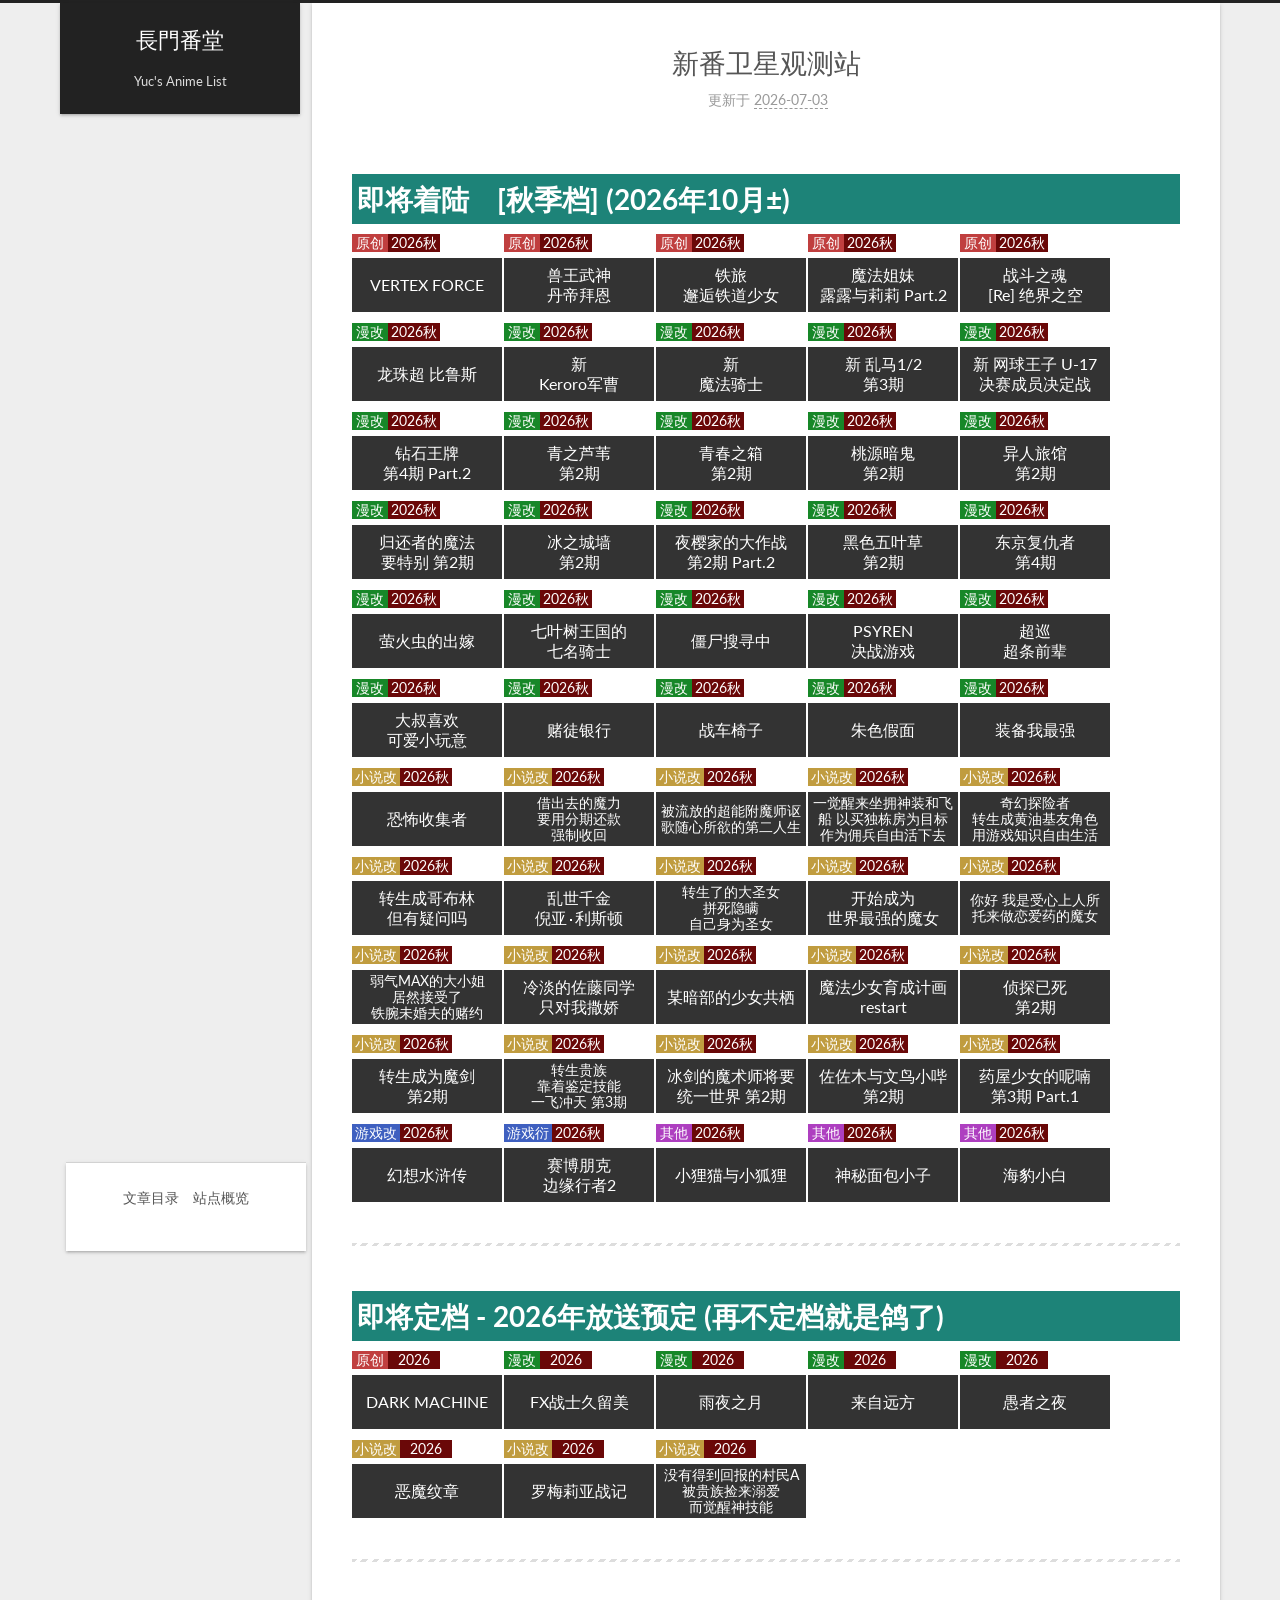
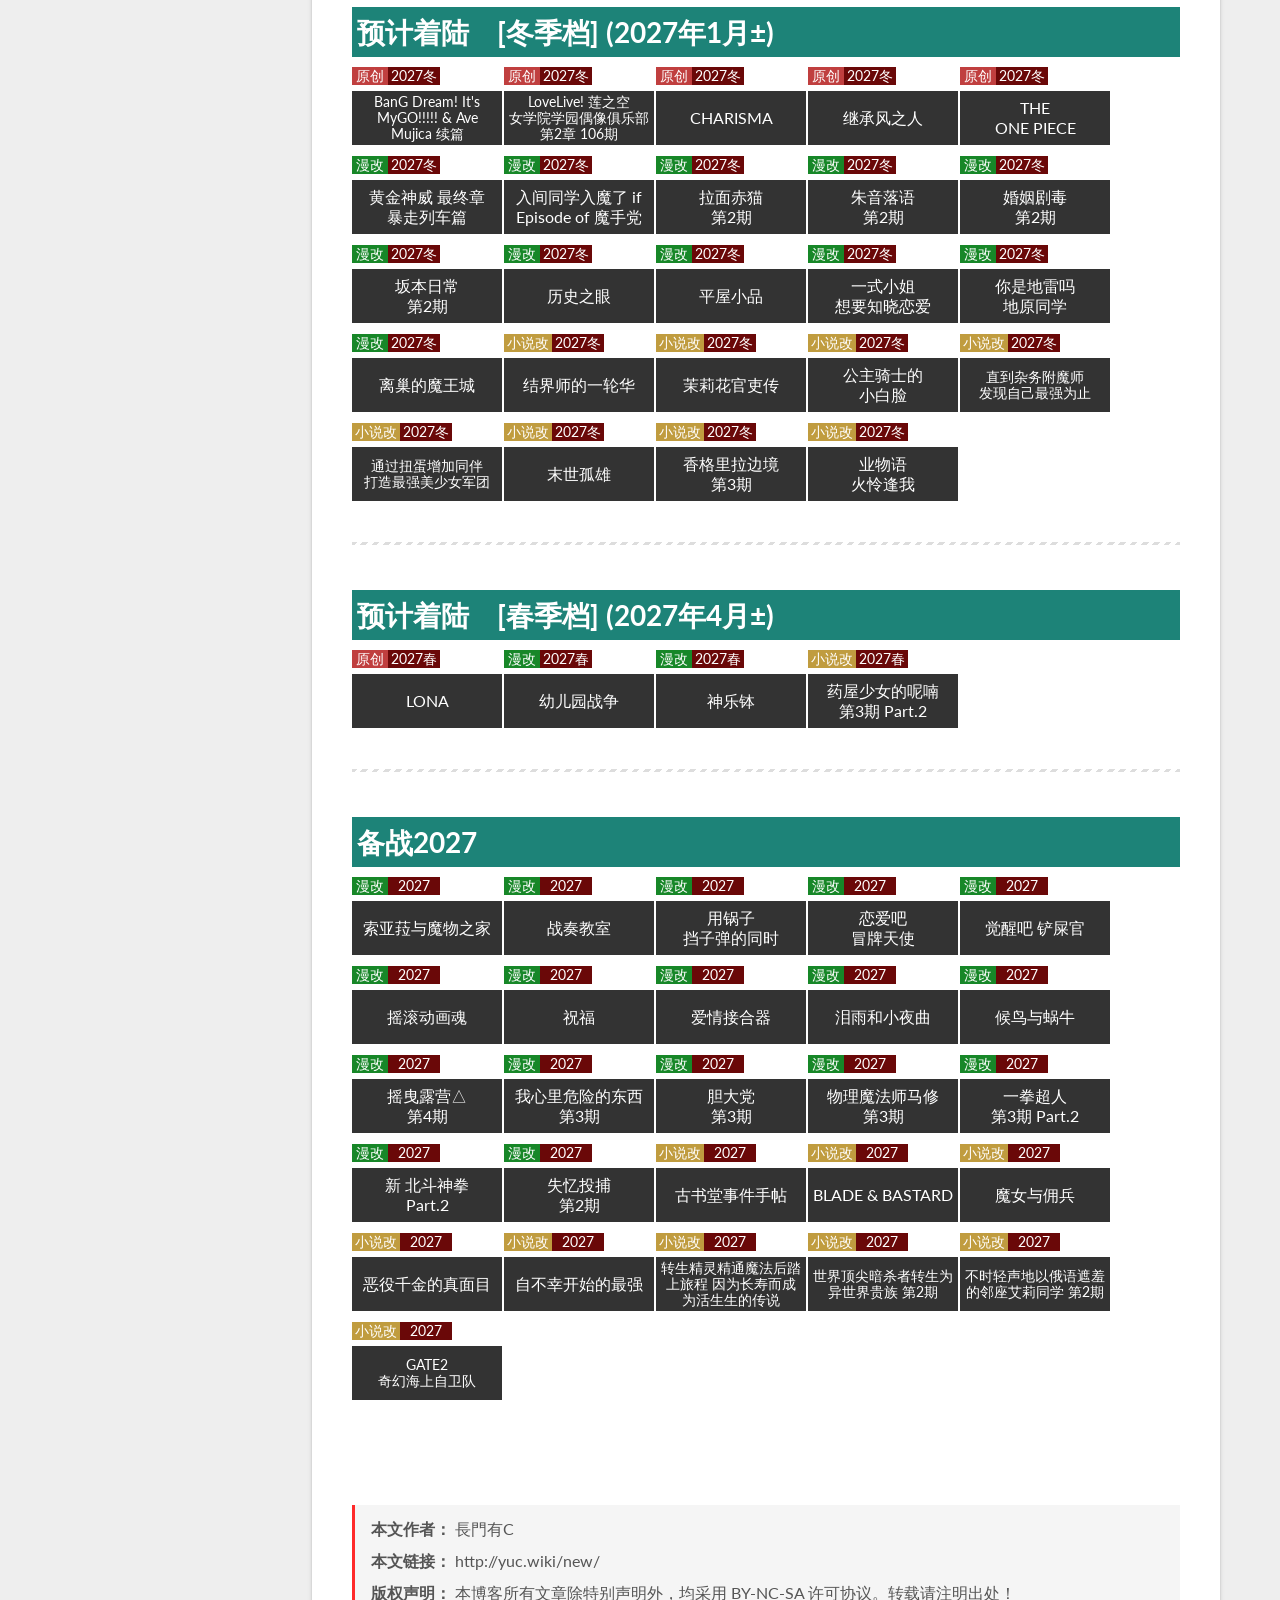
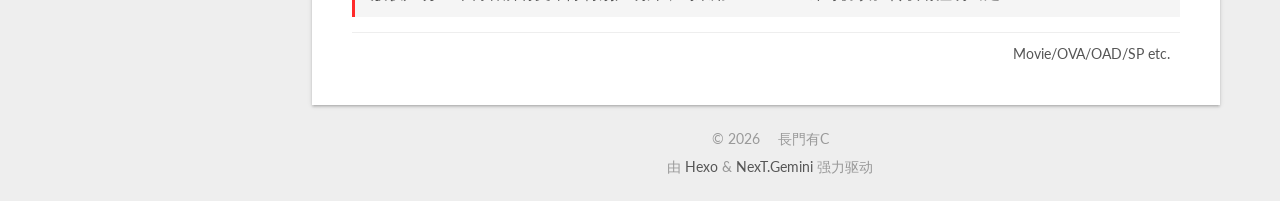
==== new/index.html @ d9e88715 "Site updated: 2026-07-03 03:59:45" ====
<!DOCTYPE html>
<html lang="zh-CN">
<head>
  <meta charset="UTF-8">
<meta name="viewport" content="width=device-width, initial-scale=1, maximum-scale=2">
<meta name="theme-color" content="#222">
<meta name="generator" content="Hexo 7.2.0">
<meta name="referrer" content="same-origin" />
  <link rel="apple-touch-icon" sizes="180x180" href="/images/apple-touch-icon-next.png">
  <link rel="icon" type="image/png" sizes="32x32" href="/images/32x32.png">
  <link rel="icon" type="image/png" sizes="16x16" href="/images/16x16.png">
  <link rel="mask-icon" href="/images/logo.svg" color="#222">

<link rel="stylesheet" href="/css/main.css">

<link rel="stylesheet" href="//fonts.loli.net/css?family=Lato:300,300italic,400,400italic,700,700italic&display=swap&subset=latin,latin-ext">
<link rel="stylesheet" href="\lib\font-awesome\css\font-awesome.min.css">
  <link rel="stylesheet" href="\lib\fancybox\source\jquery.fancybox.min.css">

<script id="hexo-configurations">
    var NexT = window.NexT || {};
    var CONFIG = {"hostname":"yuc.wiki","root":"/","scheme":"Gemini","version":"7.8.0","exturl":false,"sidebar":{"position":"left","display":"post","offset":12,"onmobile":false},"copycode":{"enable":false,"show_result":false,"style":null},"back2top":{"enable":true,"sidebar":false,"scrollpercent":false},"bookmark":{"enable":false,"save":"auto"},"fancybox":true,"mediumzoom":false,"lazyload":true,"pangu":false,"algolia":{"hits":{"per_page":10},"labels":{"input_placeholder":"Search for Posts","hits_empty":"We didn't find any results for the search: ${query}","hits_stats":"${hits} results found in ${time} ms"}},"localsearch":{"enable":false,"trigger":"auto","top_n_per_article":1,"unescape":false},"motion":{"enable":false,"async":false,"transition":{"post_block":"fadeIn","post_header":"slideDownIn","post_body":"slideDownIn","coll_header":"slideLeftIn","sidebar":"slideUpIn"}}};
  </script>

  <meta name="description" content="即将着陆　[秋季档] (2026年10月±)         原创2026秋          VERTEX FORCE       原创2026秋          兽王武神丹帝拜恩       原创2026秋          铁旅邂逅铁道少女       原创2026秋          魔法姐妹露露与莉莉 Part.2       原创2026秋">
<meta property="og:type" content="article">
<meta property="og:title" content="新番卫星观测站">
<meta property="og:url" content="http://yuc.wiki/new/index.html">
<meta property="og:site_name" content="長門番堂">
<meta property="og:description" content="即将着陆　[秋季档] (2026年10月±)         原创2026秋          VERTEX FORCE       原创2026秋          兽王武神丹帝拜恩       原创2026秋          铁旅邂逅铁道少女       原创2026秋          魔法姐妹露露与莉莉 Part.2       原创2026秋">
<meta property="og:locale" content="zh_CN">
<meta property="og:image" content="https://i0.hdslb.com/bfs/new_dyn/1670d96ff829814bc94b0495d7ca731c512995925.jpg">
<meta property="og:image" content="https://i0.hdslb.com/bfs/new_dyn/cb92c54f4454875d55cec524d4bc6ba5512995925.jpg">
<meta property="og:image" content="https://i0.hdslb.com/bfs/new_dyn/06e2fc40d0b37134cf35d9463a717d0a512995925.jpg">
<meta property="og:image" content="https://i0.hdslb.com/bfs/new_dyn/10859f428962b16110cef9ceb66d5d7c512995925.jpg">
<meta property="og:image" content="https://i0.hdslb.com/bfs/new_dyn/a55d898927ed724d6af158f1b11a231e512995925.jpg">
<meta property="og:image" content="https://i0.hdslb.com/bfs/new_dyn/9aa8382eaa66ba2963d021dea0a89593512995925.jpg">
<meta property="og:image" content="https://i0.hdslb.com/bfs/new_dyn/5417b4467afd8065664a36f6683e9dbd512995925.jpg">
<meta property="og:image" content="https://i0.hdslb.com/bfs/new_dyn/df3b8dc9c345a6a3c2f5ed8ae84371f7512995925.jpg">
<meta property="og:image" content="https://i0.hdslb.com/bfs/new_dyn/9d3a4e10313aa393f18b9c5c9b03da9e512995925.jpg">
<meta property="og:image" content="https://i0.hdslb.com/bfs/new_dyn/26b170666115861704c0e2f18bb3ee2f512995925.jpg">
<meta property="og:image" content="http://i0.hdslb.com/bfs/new_dyn/6399b460bf5f3c871a635b66924003e1512995925.jpg">
<meta property="og:image" content="https://i0.hdslb.com/bfs/new_dyn/a94063ea42637475007bb99e7690a6e9512995925.jpg">
<meta property="og:image" content="https://i0.hdslb.com/bfs/new_dyn/eb7b2a130814d601d686a060aa85dac8512995925.jpg">
<meta property="og:image" content="https://i0.hdslb.com/bfs/new_dyn/54f65c1affbdc5f66f3242b0c2ac24a0512995925.jpg">
<meta property="og:image" content="https://i0.hdslb.com/bfs/new_dyn/6f403cbf85912a4b33803b3d8ee6fdb2512995925.jpg">
<meta property="og:image" content="https://i0.hdslb.com/bfs/new_dyn/1f591a49aac84be47e1087da1de97d41512995925.jpg">
<meta property="og:image" content="http://i0.hdslb.com/bfs/new_dyn/d1b474407e1e9e24ce39a22208d3b234512995925.jpg">
<meta property="og:image" content="http://i0.hdslb.com/bfs/new_dyn/d9d3a1ff9ce9c5bcfd026b38d7c46736512995925.jpg">
<meta property="og:image" content="http://i0.hdslb.com/bfs/new_dyn/a274531d59837efd83bc8d238f08c5cf512995925.jpg">
<meta property="og:image" content="https://i0.hdslb.com/bfs/new_dyn/92d926a19c80bc0c58c7be466fe8db17512995925.jpg">
<meta property="og:image" content="https://i0.hdslb.com/bfs/new_dyn/b610edbf15681bef1ae305abed440597512995925.jpg">
<meta property="og:image" content="https://i0.hdslb.com/bfs/new_dyn/6216cba0515507951b7812b57fad3127512995925.jpg">
<meta property="og:image" content="https://i0.hdslb.com/bfs/new_dyn/28a6b7de6a4ad65a3b82561d3b07af5c512995925.jpg">
<meta property="og:image" content="https://i0.hdslb.com/bfs/new_dyn/19289e9db6a1b4726d2d040e1f4542b4512995925.jpg">
<meta property="og:image" content="https://i0.hdslb.com/bfs/new_dyn/ad65aa63571657ace51db7b52a3fa413512995925.jpg">
<meta property="og:image" content="https://i0.hdslb.com/bfs/new_dyn/2fe81812e34dd3d02ba2d0fd26a8d1d7512995925.jpg">
<meta property="og:image" content="https://i0.hdslb.com/bfs/new_dyn/07a11dc998aa965838ce8c2cee84d967512995925.jpg">
<meta property="og:image" content="https://i0.hdslb.com/bfs/new_dyn/2612579f1cb479a0672bab0ed0f1c29d512995925.jpg">
<meta property="og:image" content="https://i0.hdslb.com/bfs/new_dyn/e8d44e7ee2d10c2b70551a7e5f8b59ec512995925.jpg">
<meta property="og:image" content="https://i0.hdslb.com/bfs/new_dyn/fdf14ac04ed4534bf3b96713693db51e512995925.jpg">
<meta property="og:image" content="https://i0.hdslb.com/bfs/new_dyn/399bc37a3e288adb89b99005d58d869c512995925.jpg">
<meta property="og:image" content="https://i0.hdslb.com/bfs/new_dyn/8483416669c204c3c9e1f07d52e39519512995925.jpg">
<meta property="og:image" content="https://i0.hdslb.com/bfs/new_dyn/327fdb0845628d11f0065696eb327e16512995925.jpg">
<meta property="og:image" content="https://i0.hdslb.com/bfs/new_dyn/6c3eda900f6b9cc8d577299d74710e5b512995925.jpg">
<meta property="og:image" content="https://i0.hdslb.com/bfs/new_dyn/426fd961f799fd9376aa8a8fbcccb9d4512995925.jpg">
<meta property="og:image" content="https://i0.hdslb.com/bfs/new_dyn/08a1ec8f82c307cfdc24cb6c6554e28b512995925.jpg">
<meta property="og:image" content="https://i0.hdslb.com/bfs/new_dyn/5b407ea9c9410200c6c1b9de22803877512995925.jpg">
<meta property="og:image" content="https://i0.hdslb.com/bfs/new_dyn/8dee447696eb30be66b9a03fbc14b971512995925.jpg">
<meta property="og:image" content="https://i0.hdslb.com/bfs/new_dyn/865824e58234d44ce48a200e5db2a761512995925.jpg">
<meta property="og:image" content="https://i0.hdslb.com/bfs/new_dyn/5cd542f5cd1672722a92354625302af6512995925.jpg">
<meta property="og:image" content="https://i0.hdslb.com/bfs/new_dyn/0b74dea9124c967d30f8113f74626211512995925.jpg">
<meta property="og:image" content="https://i0.hdslb.com/bfs/new_dyn/9064b6b530314bfbaf293bcb9a903923512995925.jpg">
<meta property="og:image" content="https://i0.hdslb.com/bfs/new_dyn/83cab2e1143b8f4ef1c7e574d5724229512995925.jpg">
<meta property="og:image" content="https://i0.hdslb.com/bfs/new_dyn/7483e2b03f01358f3553d8df1c9ebd5a512995925.jpg">
<meta property="og:image" content="https://i0.hdslb.com/bfs/new_dyn/f5593f79b156dcaf3749acb6b01a5f82512995925.jpg">
<meta property="og:image" content="https://i0.hdslb.com/bfs/new_dyn/bbac04ea8b3882b1f9544e54778316e1512995925.jpg">
<meta property="og:image" content="https://i0.hdslb.com/bfs/new_dyn/0db3bed5c895cdd4b398dba0bf577b58512995925.jpg">
<meta property="og:image" content="https://i0.hdslb.com/bfs/new_dyn/bbc9f8d0f782eb37a4ebd74707638efa512995925.jpg">
<meta property="og:image" content="https://i0.hdslb.com/bfs/new_dyn/60ab76c9858d2c5460ca484deeb10f0b512995925.jpg">
<meta property="og:image" content="https://i0.hdslb.com/bfs/new_dyn/56ee58af8b2e5e287709b21a39d71768512995925.jpg">
<meta property="og:image" content="https://i0.hdslb.com/bfs/new_dyn/2c365101f886b2daec120dd7cb9fd255512995925.jpg">
<meta property="og:image" content="https://i0.hdslb.com/bfs/new_dyn/796ee4631e84dfedb905b47dce8b5013512995925.jpg">
<meta property="og:image" content="https://i0.hdslb.com/bfs/new_dyn/b75245c92995c53be50e33da653e49a4512995925.jpg">
<meta property="og:image" content="https://i0.hdslb.com/bfs/new_dyn/58218744734a3ff6abfaf06dc478fd16512995925.jpg">
<meta property="og:image" content="https://i0.hdslb.com/bfs/new_dyn/a20cf94e440376f5a690cf2b60af76c9512995925.jpg">
<meta property="og:image" content="https://i0.hdslb.com/bfs/new_dyn/d7ffb106ffd3e30be5617eb6aae5fac5512995925.jpg">
<meta property="og:image" content="https://i0.hdslb.com/bfs/new_dyn/a4ea3ed9bf3dcdae5840b135322b8b03512995925.jpg">
<meta property="og:image" content="https://i0.hdslb.com/bfs/new_dyn/84ad1aca3607449976a2611c01cbbcda512995925.jpg">
<meta property="og:image" content="https://i0.hdslb.com/bfs/new_dyn/adb892c3898bf7811b984543e187ab5e512995925.jpg">
<meta property="og:image" content="https://i0.hdslb.com/bfs/new_dyn/7b061051628505ffc38bb0e86f9639f0512995925.jpg">
<meta property="og:image" content="https://i0.hdslb.com/bfs/new_dyn/6f17aaace95444d1fe260fef66342144512995925.jpg">
<meta property="og:image" content="https://i0.hdslb.com/bfs/new_dyn/c21a40119dacb1a7b48cfb3eeaa62cd9512995925.jpg">
<meta property="og:image" content="https://i0.hdslb.com/bfs/new_dyn/0ca744c2536e4f1495e8a95a7367019a512995925.jpg">
<meta property="og:image" content="https://i0.hdslb.com/bfs/new_dyn/a6964ce71926a06a55c2c423ed693390512995925.jpg">
<meta property="og:image" content="https://i0.hdslb.com/bfs/new_dyn/4036f50da77327cc54e88164b3a8de85512995925.jpg">
<meta property="og:image" content="https://i0.hdslb.com/bfs/new_dyn/d2f35318218c9ec13367f3b6959e2ae9512995925.jpg">
<meta property="og:image" content="https://i0.hdslb.com/bfs/new_dyn/d2c39bcb68a6abd8961bf8af80479e93512995925.jpg">
<meta property="og:image" content="https://i0.hdslb.com/bfs/new_dyn/5e4ccfc1351ce1dea430442f648e59d8512995925.jpg">
<meta property="og:image" content="https://i0.hdslb.com/bfs/new_dyn/03fbc0a8cedb58cd4a049e4f234bcb7f512995925.jpg">
<meta property="og:image" content="https://i0.hdslb.com/bfs/new_dyn/ec4b0892f90046908efb0e1fc99b8914512995925.jpg">
<meta property="og:image" content="https://i0.hdslb.com/bfs/new_dyn/fb6dd0a499c6c6261f1ed03604e641a0512995925.jpg">
<meta property="og:image" content="https://i0.hdslb.com/bfs/new_dyn/b12f8ff88125ef18b83afffac05c3c32512995925.jpg">
<meta property="og:image" content="http://i0.hdslb.com/bfs/new_dyn/7c1fba215174116d34c896bd13356857512995925.jpg">
<meta property="og:image" content="https://i0.hdslb.com/bfs/new_dyn/01ed7302439d7a777f066a4a86574f68512995925.jpg">
<meta property="og:image" content="https://i0.hdslb.com/bfs/new_dyn/1e3b33d9ad2f4e5ee9bb6a99790704ec512995925.jpg">
<meta property="og:image" content="https://i0.hdslb.com/bfs/new_dyn/e8ea15f2e856ec5325ec9a132ba37394512995925.jpg">
<meta property="og:image" content="https://i0.hdslb.com/bfs/new_dyn/c9334fd77432d631472fdad9d0b6876f512995925.jpg">
<meta property="og:image" content="https://i0.hdslb.com/bfs/new_dyn/3d5ad51f5cdcc1b65fc327c9f8f83933512995925.jpg">
<meta property="og:image" content="https://i0.hdslb.com/bfs/new_dyn/ae8af1df0cc398481484fe51c930470d512995925.jpg">
<meta property="og:image" content="https://i0.hdslb.com/bfs/new_dyn/d2391c188d59951a3d10e42893144019512995925.jpg">
<meta property="og:image" content="https://i0.hdslb.com/bfs/new_dyn/909fc7ea1d4984af2ccdd013a46bef39512995925.jpg">
<meta property="og:image" content="https://i0.hdslb.com/bfs/new_dyn/a587cfeeab1567c48c131da5518c62c1512995925.jpg">
<meta property="og:image" content="https://i0.hdslb.com/bfs/new_dyn/ee9c5a5985e2d592e3fdcedb76bd6e30512995925.jpg">
<meta property="og:image" content="https://i0.hdslb.com/bfs/new_dyn/ab1b96ebb483a42fbfeca2607a141493512995925.jpg">
<meta property="og:image" content="https://i0.hdslb.com/bfs/new_dyn/8c43eed6a451b7751017ae983d9317ae512995925.jpg">
<meta property="og:image" content="https://i0.hdslb.com/bfs/new_dyn/cddab5a058f8047dfa483750e547be81512995925.jpg">
<meta property="og:image" content="http://i0.hdslb.com/bfs/new_dyn/19c85d9c6d34251b1274dbf7e9a7ecca512995925.jpg">
<meta property="og:image" content="https://i0.hdslb.com/bfs/new_dyn/f7a760b66d496a0dea6bc4da542b7d5a512995925.jpg">
<meta property="og:image" content="https://i0.hdslb.com/bfs/new_dyn/d8635ef13bb279154b420af0b83361fe512995925.jpg">
<meta property="og:image" content="https://i0.hdslb.com/bfs/new_dyn/4a89572d85303aaf82eea79b07db89f2512995925.jpg">
<meta property="og:image" content="https://i0.hdslb.com/bfs/new_dyn/56ee58af8b2e5e287709b21a39d71768512995925.jpg">
<meta property="og:image" content="http://i0.hdslb.com/bfs/new_dyn/5718737c85c63104289c4aa90a217f45512995925.jpg">
<meta property="og:image" content="https://i0.hdslb.com/bfs/new_dyn/98d35784d69525f7367846d4be18b263512995925.jpg">
<meta property="og:image" content="https://i0.hdslb.com/bfs/new_dyn/eaacbad6d752e41210de9db669299af0512995925.jpg">
<meta property="og:image" content="https://i0.hdslb.com/bfs/new_dyn/306f88225704c82869b599ca7329c840512995925.jpg">
<meta property="og:image" content="https://i0.hdslb.com/bfs/new_dyn/87605849bc8de73a6262bb9b46e8e2a7512995925.jpg">
<meta property="og:image" content="https://i0.hdslb.com/bfs/new_dyn/f7e5fade58917f2e6885c178d1ed5d96512995925.jpg">
<meta property="og:image" content="https://i0.hdslb.com/bfs/new_dyn/8757e956d594f8e51372516d0ef4a1bd512995925.jpg">
<meta property="og:image" content="https://i0.hdslb.com/bfs/new_dyn/c7caec2e7244ecc7389b7e3136444b48512995925.jpg">
<meta property="og:image" content="https://i0.hdslb.com/bfs/new_dyn/77efb54c67a1cf1dda5c4adf43492e93512995925.jpg">
<meta property="og:image" content="https://i0.hdslb.com/bfs/new_dyn/5604ecaa6778ef1b3f148094fabc8bdb512995925.jpg">
<meta property="og:image" content="https://i0.hdslb.com/bfs/new_dyn/fc76f2103fb497610b16a28008cad1df512995925.jpg">
<meta property="og:image" content="https://i0.hdslb.com/bfs/new_dyn/d8563ea1563fc6f6777e308d87ed455a512995925.jpg">
<meta property="og:image" content="https://i0.hdslb.com/bfs/new_dyn/7025e2eceab754b3d09bc50a6c403021512995925.jpg">
<meta property="og:image" content="https://i0.hdslb.com/bfs/new_dyn/d65b366e6556d1c67243bda81ca99539512995925.jpg">
<meta property="og:image" content="https://i0.hdslb.com/bfs/new_dyn/71c5af4331f576b3e0de5fb48edd9d76512995925.jpg">
<meta property="og:image" content="https://i0.hdslb.com/bfs/new_dyn/4e321458a2f374343d9ff3637e47877f512995925.jpg">
<meta property="og:image" content="https://i0.hdslb.com/bfs/new_dyn/eed7d758edf91d3bb19378b979235697512995925.jpg">
<meta property="og:image" content="https://i0.hdslb.com/bfs/new_dyn/812239cae947b4968f1dc47d638d2709512995925.jpg">
<meta property="og:image" content="http://i0.hdslb.com/bfs/new_dyn/b00348d884bcd919e643aa392f2b975a512995925.jpg">
<meta property="og:image" content="https://i0.hdslb.com/bfs/new_dyn/5c55710dfa97ed55992c26e468daccae512995925.jpg">
<meta property="og:image" content="https://i0.hdslb.com/bfs/new_dyn/dd47d9f55cf40dd511681576d306cc67512995925.jpg">
<meta property="og:image" content="https://i0.hdslb.com/bfs/new_dyn/4d92ee489979c2b75331db7121b2eb48512995925.jpg">
<meta property="og:image" content="https://i0.hdslb.com/bfs/new_dyn/85cb0b6c80e77315601ea8441da1bc55512995925.jpg">
<meta property="og:image" content="https://i0.hdslb.com/bfs/new_dyn/4e99eb0a4281f36d87ec8f68d109956a512995925.jpg">
<meta property="og:image" content="https://i0.hdslb.com/bfs/new_dyn/494dbd15e22b7d30a884b29878c197d2512995925.jpg">
<meta property="og:image" content="https://i0.hdslb.com/bfs/new_dyn/f85d535448f57de0c997c69b06e4396c512995925.jpg">
<meta property="article:published_time" content="2015-07-09T16:00:00.000Z">
<meta property="article:modified_time" content="2026-07-02T19:59:37.322Z">
<meta property="article:author" content="長門有C">
<meta name="twitter:card" content="summary">
<meta name="twitter:image" content="https://i0.hdslb.com/bfs/new_dyn/1670d96ff829814bc94b0495d7ca731c512995925.jpg">

<link rel="canonical" href="http://yuc.wiki/new/">


<script id="page-configurations">
  // https://hexo.io/docs/variables.html
  CONFIG.page = {
    sidebar: "",
    isHome : false,
    isPost : true,
    lang   : 'zh-CN'
  };
</script>

  <title>新番卫星观测站 | 長門番堂</title>
  






  <noscript>
  <style>
  .use-motion .brand,
  .use-motion .menu-item,
  .sidebar-inner,
  .use-motion .post-block,
  .use-motion .pagination,
  .use-motion .comments,
  .use-motion .post-header,
  .use-motion .post-body,
  .use-motion .collection-header { opacity: initial; }

  .use-motion .site-title,
  .use-motion .site-subtitle {
    opacity: initial;
    top: initial;
  }

  .use-motion .logo-line-before i { left: initial; }
  .use-motion .logo-line-after i { right: initial; }
  </style>
</noscript>

<link rel="alternate" href="/atom.xml" title="長門番堂" type="application/atom+xml">
</head>

<body itemscope itemtype="http://schema.org/WebPage">
  <div class="container">
    <div class="headband"></div>

    <header class="header" itemscope itemtype="http://schema.org/WPHeader">
      <div class="header-inner"><div class="site-brand-container">
  <div class="site-nav-toggle">
    <div class="toggle" aria-label="切换导航栏">
      <span class="toggle-line toggle-line-first"></span>
      <span class="toggle-line toggle-line-middle"></span>
      <span class="toggle-line toggle-line-last"></span>
    </div>
  </div>

  <div class="site-meta">

    <a href="/" class="brand" rel="start">
      <span class="logo-line-before"><i></i></span>
      <h1 class="site-title">長門番堂</h1>
      <span class="logo-line-after"><i></i></span>
    </a>
      <p class="site-subtitle" itemprop="description">Yuc's Anime List</p>
  </div>

  <div class="site-nav-right">
    <div class="toggle popup-trigger">
    </div>
  </div>
</div>




<nav class="site-nav">
</nav>




</div>
    </header>

    
  <div class="back-to-top">
    <i class="fa fa-arrow-up"></i>
    <span>0%</span>
  </div>


    <main class="main">
      <div class="main-inner">
        <div class="content-wrap">
          

          <div class="content post posts-expand">
            

    
  
  
  <article itemscope itemtype="http://schema.org/Article" class="post-block" lang="zh-CN">
    <link itemprop="mainEntityOfPage" href="http://yuc.wiki/new/">

    <span hidden itemprop="author" itemscope itemtype="http://schema.org/Person">
      <meta itemprop="image" content="https://i1.hdslb.com/bfs/face/c0743ee07fc1b600e32b3f7c26a3a5f871929ee6.jpg">
      <meta itemprop="name" content="長門有C">
      <meta itemprop="description" content="">
    </span>

    <span hidden itemprop="publisher" itemscope itemtype="http://schema.org/Organization">
      <meta itemprop="name" content="長門番堂">
    </span>
      <header class="post-header">
        <h1 class="post-title" itemprop="name headline">
          新番卫星观测站
        </h1>

        <div class="post-meta">
              <span class="post-meta-item">
                <span class="post-meta-item-icon">
                  <i class="fa fa-calendar-check-o"></i>
                </span>
                <span class="post-meta-item-text">更新于</span>
                <time title="修改时间：2026-07-03 03:59:37" itemprop="dateModified" datetime="2026-07-03T03:59:37+08:00">2026-07-03</time>
              </span>

          
            <span class="post-meta-item" title="阅读次数" id="busuanzi_container_page_pv" style="display: none;">
              <span class="post-meta-item-icon">
                <i class="fa fa-eye"></i>
              </span>
              <span class="post-meta-item-text">阅读次数：</span>
              <span id="busuanzi_value_page_pv"></span>
            </span>

        </div>
      </header>

    
    
    
    <div class="post-body" itemprop="articleBody">

      
        <!DOCTYPE html>
<html>
<head>
<meta>
</head>
<body>











<!--2026秋-->



<p class="future_intro"><b>即将着陆　[秋季档] (2026年10月±)</b></p>



<div style="float:left"><div class="future_div">
    <p class="future_type_a">原创</p><p class="future_date">2026秋</p>
    <img width="150px" data-src="https://i0.hdslb.com/bfs/new_dyn/1670d96ff829814bc94b0495d7ca731c512995925.jpg" referrerPolicy="no-referrer"></div><div><table class="future_table"><tr class="future_tr">
    <td class="future_title_">VERTEX FORCE</td></tr></table></div></div>

<div style="float:left"><div class="future_div">
    <p class="future_type_a">原创</p><p class="future_date">2026秋</p>
    <img width="150px" data-src="https://i0.hdslb.com/bfs/new_dyn/cb92c54f4454875d55cec524d4bc6ba5512995925.jpg" referrerPolicy="no-referrer"></div><div><table class="future_table"><tr class="future_tr">
    <td class="future_title_">兽王武神<br>丹帝拜恩</td></tr></table></div></div>

<div style="float:left"><div class="future_div">
    <p class="future_type_a">原创</p><p class="future_date">2026秋</p>
    <img width="150px" data-src="https://i0.hdslb.com/bfs/new_dyn/06e2fc40d0b37134cf35d9463a717d0a512995925.jpg" referrerPolicy="no-referrer"></div><div><table class="future_table"><tr class="future_tr">
    <td class="future_title_">铁旅<br>邂逅铁道少女</td></tr></table></div></div>

<div style="float:left"><div class="future_div">
    <p class="future_type_a">原创</p><p class="future_date">2026秋</p>
    <img width="150px" data-src="https://i0.hdslb.com/bfs/new_dyn/10859f428962b16110cef9ceb66d5d7c512995925.jpg" referrerPolicy="no-referrer"></div><div><table class="future_table"><tr class="future_tr">
    <td class="future_title_">魔法姐妹<br>露露与莉莉 Part.2</td></tr></table></div></div>

<div style="float:left"><div class="future_div">
    <p class="future_type_a">原创</p><p class="future_date">2026秋</p>
    <img width="150px" data-src="https://i0.hdslb.com/bfs/new_dyn/a55d898927ed724d6af158f1b11a231e512995925.jpg" referrerPolicy="no-referrer"></div><div><table class="future_table"><tr class="future_tr">
    <td class="future_title_">战斗之魂<br>[Re] 绝界之空</td></tr></table></div></div>

<div style="float:left"><div class="future_div">
    <p class="future_type_b">漫改</p><p class="future_date">2026秋</p>
    <img width="150px" data-src="https://i0.hdslb.com/bfs/new_dyn/9aa8382eaa66ba2963d021dea0a89593512995925.jpg" referrerPolicy="no-referrer"></div><div><table class="future_table"><tr class="future_tr">
    <td class="future_title_">龙珠超 比鲁斯</td></tr></table></div></div>

<div style="float:left"><div class="future_div">
    <p class="future_type_b">漫改</p><p class="future_date">2026秋</p>
    <img width="150px" data-src="https://i0.hdslb.com/bfs/new_dyn/5417b4467afd8065664a36f6683e9dbd512995925.jpg" referrerPolicy="no-referrer"></div><div><table class="future_table"><tr class="future_tr">
    <td class="future_title_">新<br>Keroro军曹</td></tr></table></div></div>

<div style="float:left"><div class="future_div">
    <p class="future_type_b">漫改</p><p class="future_date">2026秋</p>
    <img width="150px" data-src="https://i0.hdslb.com/bfs/new_dyn/df3b8dc9c345a6a3c2f5ed8ae84371f7512995925.jpg" referrerPolicy="no-referrer"></div><div><table class="future_table"><tr class="future_tr">
    <td class="future_title_">新<br>魔法骑士</td></tr></table></div></div>

<div style="float:left"><div class="future_div">
    <p class="future_type_b">漫改</p><p class="future_date">2026秋</p>
    <img width="150px" data-src="https://i0.hdslb.com/bfs/new_dyn/9d3a4e10313aa393f18b9c5c9b03da9e512995925.jpg" referrerPolicy="no-referrer"></div><div><table class="future_table"><tr class="future_tr">
    <td class="future_title_">新 乱马1/2<br>第3期</td></tr></table></div></div>

<div style="float:left"><div class="future_div">
    <p class="future_type_b">漫改</p><p class="future_date">2026秋</p>
    <img width="150px" data-src="https://i0.hdslb.com/bfs/new_dyn/26b170666115861704c0e2f18bb3ee2f512995925.jpg" referrerPolicy="no-referrer"></div><div><table class="future_table"><tr class="future_tr">
    <td class="future_title_">新 网球王子 U-17<br>决赛成员决定战</td></tr></table></div></div>

<div style="float:left"><div class="future_div">
    <p class="future_type_b">漫改</p><p class="future_date">2026秋</p>
    <img width="150px" data-src="http://i0.hdslb.com/bfs/new_dyn/6399b460bf5f3c871a635b66924003e1512995925.jpg" referrerPolicy="no-referrer"></div><div><table class="future_table"><tr class="future_tr">
    <td class="future_title_">钻石王牌<br>第4期 Part.2</td></tr></table></div></div>

<div style="float:left"><div class="future_div">
    <p class="future_type_b">漫改</p><p class="future_date">2026秋</p>
    <img width="150px" data-src="https://i0.hdslb.com/bfs/new_dyn/a94063ea42637475007bb99e7690a6e9512995925.jpg" referrerPolicy="no-referrer"></div><div><table class="future_table"><tr class="future_tr">
    <td class="future_title_">青之芦苇<br>第2期</td></tr></table></div></div>

<div style="float:left"><div class="future_div">
    <p class="future_type_b">漫改</p><p class="future_date">2026秋</p>
    <img width="150px" data-src="https://i0.hdslb.com/bfs/new_dyn/eb7b2a130814d601d686a060aa85dac8512995925.jpg" referrerPolicy="no-referrer"></div><div><table class="future_table"><tr class="future_tr">
    <td class="future_title_">青春之箱<br>第2期</td></tr></table></div></div>

<div style="float:left"><div class="future_div">
    <p class="future_type_b">漫改</p><p class="future_date">2026秋</p>
    <img width="150px" data-src="https://i0.hdslb.com/bfs/new_dyn/54f65c1affbdc5f66f3242b0c2ac24a0512995925.jpg" referrerPolicy="no-referrer"></div><div><table class="future_table"><tr class="future_tr">
    <td class="future_title_">桃源暗鬼<br>第2期</td></tr></table></div></div>

<div style="float:left"><div class="future_div">
    <p class="future_type_b">漫改</p><p class="future_date">2026秋</p>
    <img width="150px" data-src="https://i0.hdslb.com/bfs/new_dyn/6f403cbf85912a4b33803b3d8ee6fdb2512995925.jpg" referrerPolicy="no-referrer"></div><div><table class="future_table"><tr class="future_tr">
    <td class="future_title_">异人旅馆<br>第2期</td></tr></table></div></div>

<div style="float:left"><div class="future_div">
    <p class="future_type_b">漫改</p><p class="future_date">2026秋</p>
    <img width="150px" data-src="https://i0.hdslb.com/bfs/new_dyn/1f591a49aac84be47e1087da1de97d41512995925.jpg" referrerPolicy="no-referrer"></div><div><table class="future_table"><tr class="future_tr">
    <td class="future_title_">归还者的魔法<br>要特别 第2期</td></tr></table></div></div>

<div style="float:left"><div class="future_div">
    <p class="future_type_b">漫改</p><p class="future_date">2026秋</p>
    <img width="150px" data-src="http://i0.hdslb.com/bfs/new_dyn/d1b474407e1e9e24ce39a22208d3b234512995925.jpg" referrerPolicy="no-referrer"></div><div><table class="future_table"><tr class="future_tr">
    <td class="future_title_">冰之城墙<br>第2期</td></tr></table></div></div>

<div style="float:left"><div class="future_div">
    <p class="future_type_b">漫改</p><p class="future_date">2026秋</p>
    <img width="150px" data-src="http://i0.hdslb.com/bfs/new_dyn/d9d3a1ff9ce9c5bcfd026b38d7c46736512995925.jpg" referrerPolicy="no-referrer"></div><div><table class="future_table"><tr class="future_tr">
    <td class="future_title_">夜樱家的大作战<br>第2期 Part.2</td></tr></table></div></div>

<div style="float:left"><div class="future_div">
    <p class="future_type_b">漫改</p><p class="future_date">2026秋</p>
    <img width="150px" data-src="http://i0.hdslb.com/bfs/new_dyn/a274531d59837efd83bc8d238f08c5cf512995925.jpg" referrerPolicy="no-referrer"></div><div><table class="future_table"><tr class="future_tr">
    <td class="future_title_">黑色五叶草<br>第2期</td></tr></table></div></div>

<div style="float:left"><div class="future_div">
    <p class="future_type_b">漫改</p><p class="future_date">2026秋</p>
    <img width="150px" data-src="https://i0.hdslb.com/bfs/new_dyn/92d926a19c80bc0c58c7be466fe8db17512995925.jpg" referrerPolicy="no-referrer"></div><div><table class="future_table"><tr class="future_tr">
    <td class="future_title_">东京复仇者<br>第4期</td></tr></table></div></div>

<div style="float:left"><div class="future_div">
    <p class="future_type_b">漫改</p><p class="future_date">2026秋</p>
    <img width="150px" data-src="https://i0.hdslb.com/bfs/new_dyn/b610edbf15681bef1ae305abed440597512995925.jpg" referrerPolicy="no-referrer"></div><div><table class="future_table"><tr class="future_tr">
    <td class="future_title_">萤火虫的出嫁</td></tr></table></div></div>

<div style="float:left"><div class="future_div">
    <p class="future_type_b">漫改</p><p class="future_date">2026秋</p>
    <img width="150px" data-src="https://i0.hdslb.com/bfs/new_dyn/6216cba0515507951b7812b57fad3127512995925.jpg" referrerPolicy="no-referrer"></div><div><table class="future_table"><tr class="future_tr">
    <td class="future_title_">七叶树王国的<br>七名骑士</td></tr></table></div></div>

<div style="float:left"><div class="future_div">
    <p class="future_type_b">漫改</p><p class="future_date">2026秋</p>
    <img width="150px" data-src="https://i0.hdslb.com/bfs/new_dyn/28a6b7de6a4ad65a3b82561d3b07af5c512995925.jpg" referrerPolicy="no-referrer"></div><div><table class="future_table"><tr class="future_tr">
    <td class="future_title_">僵尸搜寻中</td></tr></table></div></div>

<div style="float:left"><div class="future_div">
    <p class="future_type_b">漫改</p><p class="future_date">2026秋</p>
    <img width="150px" data-src="https://i0.hdslb.com/bfs/new_dyn/19289e9db6a1b4726d2d040e1f4542b4512995925.jpg" referrerPolicy="no-referrer"></div><div><table class="future_table"><tr class="future_tr">
    <td class="future_title_">PSYREN<br>决战游戏</td></tr></table></div></div>

<div style="float:left"><div class="future_div">
    <p class="future_type_b">漫改</p><p class="future_date">2026秋</p>
    <img width="150px" data-src="https://i0.hdslb.com/bfs/new_dyn/ad65aa63571657ace51db7b52a3fa413512995925.jpg" referrerPolicy="no-referrer"></div><div><table class="future_table"><tr class="future_tr">
    <td class="future_title_">超巡<br>超条前辈</td></tr></table></div></div>

<div style="float:left"><div class="future_div">
    <p class="future_type_b">漫改</p><p class="future_date">2026秋</p>
    <img width="150px" data-src="https://i0.hdslb.com/bfs/new_dyn/2fe81812e34dd3d02ba2d0fd26a8d1d7512995925.jpg" referrerPolicy="no-referrer"></div><div><table class="future_table"><tr class="future_tr">
    <td class="future_title_">大叔喜欢<br>可爱小玩意</td></tr></table></div></div>

<div style="float:left"><div class="future_div">
    <p class="future_type_b">漫改</p><p class="future_date">2026秋</p>
    <img width="150px" data-src="https://i0.hdslb.com/bfs/new_dyn/07a11dc998aa965838ce8c2cee84d967512995925.jpg" referrerPolicy="no-referrer"></div><div><table class="future_table"><tr class="future_tr">
    <td class="future_title_">赌徒银行</td></tr></table></div></div>

<div style="float:left"><div class="future_div">
    <p class="future_type_b">漫改</p><p class="future_date">2026秋</p>
    <img width="150px" data-src="https://i0.hdslb.com/bfs/new_dyn/2612579f1cb479a0672bab0ed0f1c29d512995925.jpg" referrerPolicy="no-referrer"></div><div><table class="future_table"><tr class="future_tr">
    <td class="future_title_">战车椅子</td></tr></table></div></div>

<div style="float:left"><div class="future_div">
    <p class="future_type_b">漫改</p><p class="future_date">2026秋</p>
    <img width="150px" data-src="https://i0.hdslb.com/bfs/new_dyn/e8d44e7ee2d10c2b70551a7e5f8b59ec512995925.jpg" referrerPolicy="no-referrer"></div><div><table class="future_table"><tr class="future_tr">
    <td class="future_title_">朱色假面</td></tr></table></div></div>

<div style="float:left"><div class="future_div">
    <p class="future_type_b">漫改</p><p class="future_date">2026秋</p>
    <img width="150px" data-src="https://i0.hdslb.com/bfs/new_dyn/fdf14ac04ed4534bf3b96713693db51e512995925.jpg" referrerPolicy="no-referrer"></div><div><table class="future_table"><tr class="future_tr">
    <td class="future_title_">装备我最强</td></tr></table></div></div>


<div style="float:left"><div class="future_div">
    <p class="future_type_c">小说改</p><p class="future_date_">2026秋</p>
    <img width="150px" data-src="https://i0.hdslb.com/bfs/new_dyn/399bc37a3e288adb89b99005d58d869c512995925.jpg" referrerPolicy="no-referrer"></div><div><table class="future_table"><tr class="future_tr">
    <td class="future_title_">恐怖收集者</td></tr></table></div></div>

<div style="float:left"><div class="future_div">
    <p class="future_type_c">小说改</p><p class="future_date_">2026秋</p>
    <img width="150px" data-src="https://i0.hdslb.com/bfs/new_dyn/8483416669c204c3c9e1f07d52e39519512995925.jpg" referrerPolicy="no-referrer"></div><div><table class="future_table"><tr class="future_tr">
    <td class="future_title__">借出去的魔力<br>要用分期还款<br>强制收回</td></tr></table></div></div>

<div style="float:left"><div class="future_div">
    <p class="future_type_c">小说改</p><p class="future_date_">2026秋</p>
    <img width="150px" data-src="https://i0.hdslb.com/bfs/new_dyn/327fdb0845628d11f0065696eb327e16512995925.jpg" referrerPolicy="no-referrer"></div><div><table class="future_table"><tr class="future_tr">
    <td class="future_title__">被流放的超能附魔师讴歌随心所欲的第二人生</td></tr></table></div></div>

<div style="float:left"><div class="future_div">
    <p class="future_type_c">小说改</p><p class="future_date_">2026秋</p>
    <img width="150px" data-src="https://i0.hdslb.com/bfs/new_dyn/6c3eda900f6b9cc8d577299d74710e5b512995925.jpg" referrerPolicy="no-referrer"></div><div><table class="future_table"><tr class="future_tr">
    <td class="future_title__">一觉醒来坐拥神装和飞船 以买独栋房为目标作为佣兵自由活下去</td></tr></table></div></div>

<div style="float:left"><div class="future_div">
    <p class="future_type_c">小说改</p><p class="future_date_">2026秋</p>
    <img width="150px" data-src="https://i0.hdslb.com/bfs/new_dyn/426fd961f799fd9376aa8a8fbcccb9d4512995925.jpg" referrerPolicy="no-referrer"></div><div><table class="future_table"><tr class="future_tr">
    <td class="future_title__">奇幻探险者<br>转生成黄油基友角色<br>用游戏知识自由生活</td></tr></table></div></div>

<div style="float:left"><div class="future_div">
    <p class="future_type_c">小说改</p><p class="future_date_">2026秋</p>
    <img width="150px" data-src="https://i0.hdslb.com/bfs/new_dyn/08a1ec8f82c307cfdc24cb6c6554e28b512995925.jpg" referrerPolicy="no-referrer"></div><div><table class="future_table"><tr class="future_tr">
    <td class="future_title_">转生成哥布林<br>但有疑问吗</td></tr></table></div></div>
 
<div style="float:left"><div class="future_div">
    <p class="future_type_c">小说改</p><p class="future_date_">2026秋</p>
    <img width="150px" data-src="https://i0.hdslb.com/bfs/new_dyn/5b407ea9c9410200c6c1b9de22803877512995925.jpg" referrerPolicy="no-referrer"></div><div><table class="future_table"><tr class="future_tr">
    <td class="future_title_">乱世千金<br>倪亚‧利斯顿</td></tr></table></div></div>

<div style="float:left"><div class="future_div">
    <p class="future_type_c">小说改</p><p class="future_date_">2026秋</p>
    <img width="150px" data-src="https://i0.hdslb.com/bfs/new_dyn/8dee447696eb30be66b9a03fbc14b971512995925.jpg" referrerPolicy="no-referrer"></div><div><table class="future_table"><tr class="future_tr">
    <td class="future_title__">转生了的大圣女<br>拼死隐瞒<br>自己身为圣女</td></tr></table></div></div>

<div style="float:left"><div class="future_div">
    <p class="future_type_c">小说改</p><p class="future_date_">2026秋</p>
    <img width="150px" data-src="https://i0.hdslb.com/bfs/new_dyn/865824e58234d44ce48a200e5db2a761512995925.jpg" referrerPolicy="no-referrer"></div><div><table class="future_table"><tr class="future_tr">
    <td class="future_title_">开始成为<br>世界最强的魔女</td></tr></table></div></div>

<div style="float:left"><div class="future_div">
    <p class="future_type_c">小说改</p><p class="future_date_">2026秋</p>
    <img width="150px" data-src="https://i0.hdslb.com/bfs/new_dyn/5cd542f5cd1672722a92354625302af6512995925.jpg" referrerPolicy="no-referrer"></div><div><table class="future_table"><tr class="future_tr">
    <td class="future_title__">你好 我是受心上人所托来做恋爱药的魔女</td></tr></table></div></div>

<div style="float:left"><div class="future_div">
    <p class="future_type_c">小说改</p><p class="future_date_">2026秋</p>
    <img width="150px" data-src="https://i0.hdslb.com/bfs/new_dyn/0b74dea9124c967d30f8113f74626211512995925.jpg" referrerPolicy="no-referrer"></div><div><table class="future_table"><tr class="future_tr">
    <td class="future_title__">弱气MAX的大小姐<br>居然接受了<br>铁腕未婚夫的赌约</td></tr></table></div></div>

<div style="float:left"><div class="future_div">
    <p class="future_type_c">小说改</p><p class="future_date_">2026秋</p>
    <img width="150px" data-src="https://i0.hdslb.com/bfs/new_dyn/9064b6b530314bfbaf293bcb9a903923512995925.jpg" referrerPolicy="no-referrer"></div><div><table class="future_table"><tr class="future_tr">
    <td class="future_title_">冷淡的佐藤同学<br>只对我撒娇</td></tr></table></div></div>

<div style="float:left"><div class="future_div">
    <p class="future_type_c">小说改</p><p class="future_date_">2026秋</p>
    <img width="150px" data-src="https://i0.hdslb.com/bfs/new_dyn/83cab2e1143b8f4ef1c7e574d5724229512995925.jpg" referrerPolicy="no-referrer"></div><div><table class="future_table"><tr class="future_tr">
    <td class="future_title_">某暗部的少女共栖</td></tr></table></div></div>

<div style="float:left"><div class="future_div">
    <p class="future_type_c">小说改</p><p class="future_date_">2026秋</p>
    <img width="150px" data-src="https://i0.hdslb.com/bfs/new_dyn/7483e2b03f01358f3553d8df1c9ebd5a512995925.jpg" referrerPolicy="no-referrer"></div><div><table class="future_table"><tr class="future_tr">
    <td class="future_title_">魔法少女育成计画<br>restart</td></tr></table></div></div>

<div style="float:left"><div class="future_div">
    <p class="future_type_c">小说改</p><p class="future_date_">2026秋</p>
    <img width="150px" data-src="https://i0.hdslb.com/bfs/new_dyn/f5593f79b156dcaf3749acb6b01a5f82512995925.jpg" referrerPolicy="no-referrer"></div><div><table class="future_table"><tr class="future_tr">
    <td class="future_title_">侦探已死<br>第2期</td></tr></table></div></div>

<div style="float:left"><div class="future_div">
    <p class="future_type_c">小说改</p><p class="future_date_">2026秋</p>
    <img width="150px" data-src="https://i0.hdslb.com/bfs/new_dyn/bbac04ea8b3882b1f9544e54778316e1512995925.jpg" referrerPolicy="no-referrer"></div><div><table class="future_table"><tr class="future_tr">
    <td class="future_title_">转生成为魔剑<br>第2期</td></tr></table></div></div>

<div style="float:left"><div class="future_div">
    <p class="future_type_c">小说改</p><p class="future_date_">2026秋</p>
    <img width="150px" data-src="https://i0.hdslb.com/bfs/new_dyn/0db3bed5c895cdd4b398dba0bf577b58512995925.jpg" referrerPolicy="no-referrer"></div><div><table class="future_table"><tr class="future_tr">
    <td class="future_title__">转生贵族<br>靠着鉴定技能<br>一飞冲天 第3期</td></tr></table></div></div>

<div style="float:left"><div class="future_div">
    <p class="future_type_c">小说改</p><p class="future_date_">2026秋</p>
    <img width="150px" data-src="https://i0.hdslb.com/bfs/new_dyn/bbc9f8d0f782eb37a4ebd74707638efa512995925.jpg" referrerPolicy="no-referrer"></div><div><table class="future_table"><tr class="future_tr">
    <td class="future_title_">冰剑的魔术师将要统一世界 第2期</td></tr></table></div></div>

<div style="float:left"><div class="future_div">
    <p class="future_type_c">小说改</p><p class="future_date_">2026秋</p>
    <img width="150px" data-src="https://i0.hdslb.com/bfs/new_dyn/60ab76c9858d2c5460ca484deeb10f0b512995925.jpg" referrerPolicy="no-referrer"></div><div><table class="future_table"><tr class="future_tr">
    <td class="future_title_">佐佐木与文鸟小哔<br>第2期</td></tr></table></div></div>

<div style="float:left"><div class="future_div">
    <p class="future_type_c">小说改</p><p class="future_date_">2026秋</p>
    <img width="150px" data-src="https://i0.hdslb.com/bfs/new_dyn/56ee58af8b2e5e287709b21a39d71768512995925.jpg" referrerPolicy="no-referrer"></div><div><table class="future_table"><tr class="future_tr">
    <td class="future_title_">药屋少女的呢喃<br>第3期 Part.1</td></tr></table></div></div>



<div style="float:left"><div class="future_div">
    <p class="future_type_d">游戏改</p><p class="future_date_">2026秋</p>
    <img width="150px" data-src="https://i0.hdslb.com/bfs/new_dyn/2c365101f886b2daec120dd7cb9fd255512995925.jpg" referrerPolicy="no-referrer"></div><div><table class="future_table"><tr class="future_tr">
    <td class="future_title_">幻想水浒传</td></tr></table></div></div>

<div style="float:left"><div class="future_div">
    <p class="future_type_d">游戏衍</p><p class="future_date_">2026秋</p>
    <img width="150px" data-src="https://i0.hdslb.com/bfs/new_dyn/796ee4631e84dfedb905b47dce8b5013512995925.jpg" referrerPolicy="no-referrer"></div><div><table class="future_table"><tr class="future_tr">
    <td class="future_title_">赛博朋克<br>边缘行者2</td></tr></table></div></div>



<div style="float:left"><div class="future_div">
    <p class="future_type_e">其他</p><p class="future_date">2026秋</p>
    <img width="150px" data-src="https://i0.hdslb.com/bfs/new_dyn/b75245c92995c53be50e33da653e49a4512995925.jpg" referrerPolicy="no-referrer"></div><div><table class="future_table"><tr class="future_tr">
    <td class="future_title_">小狸猫与小狐狸</td></tr></table></div></div>

<div style="float:left"><div class="future_div">
    <p class="future_type_e">其他</p><p class="future_date">2026秋</p>
    <img width="150px" data-src="https://i0.hdslb.com/bfs/new_dyn/58218744734a3ff6abfaf06dc478fd16512995925.jpg" referrerPolicy="no-referrer"></div><div><table class="future_table"><tr class="future_tr">
    <td class="future_title_">神秘面包小子</td></tr></table></div></div>

<div style="float:left"><div class="future_div">
    <p class="future_type_e">其他</p><p class="future_date">2026秋</p>
    <img width="150px" data-src="https://i0.hdslb.com/bfs/new_dyn/a20cf94e440376f5a690cf2b60af76c9512995925.jpg" referrerPolicy="no-referrer"></div><div><table class="future_table"><tr class="future_tr">
    <td class="future_title_">海豹小白</td></tr></table></div></div>



<div style="clear:both"></div>

<p><br><hr></p>
<!--2026年内-->


<p class="future_intro"><b>即将定档 - 2026年放送预定 (再不定档就是鸽了)</b></p>





<div style="float:left"><div class="future_div">
    <p class="future_type_a">原创</p><p class="future_date">2026</p>
    <img width="150px" data-src="https://i0.hdslb.com/bfs/new_dyn/d7ffb106ffd3e30be5617eb6aae5fac5512995925.jpg" referrerPolicy="no-referrer"></div><div><table class="future_table"><tr class="future_tr">
    <td class="future_title_">DARK MACHINE</td></tr></table></div></div>

<div style="float:left"><div class="future_div">
    <p class="future_type_b">漫改</p><p class="future_date">2026</p>
    <img width="150px" data-src="https://i0.hdslb.com/bfs/new_dyn/a4ea3ed9bf3dcdae5840b135322b8b03512995925.jpg" referrerPolicy="no-referrer"></div><div><table class="future_table"><tr class="future_tr">
    <td class="future_title_">FX战士久留美</td></tr></table></div></div>

<div style="float:left"><div class="future_div">
    <p class="future_type_b">漫改</p><p class="future_date">2026</p>
    <img width="150px" data-src="https://i0.hdslb.com/bfs/new_dyn/84ad1aca3607449976a2611c01cbbcda512995925.jpg" referrerPolicy="no-referrer"></div><div><table class="future_table"><tr class="future_tr">
    <td class="future_title_">雨夜之月</td></tr></table></div></div>

<div style="float:left"><div class="future_div">
    <p class="future_type_b">漫改</p><p class="future_date">2026</p>
    <img width="150px" data-src="https://i0.hdslb.com/bfs/new_dyn/adb892c3898bf7811b984543e187ab5e512995925.jpg" referrerPolicy="no-referrer"></div><div><table class="future_table"><tr class="future_tr">
    <td class="future_title_">来自远方</td></tr></table></div></div>

<div style="float:left"><div class="future_div">
    <p class="future_type_b">漫改</p><p class="future_date">2026</p>
    <img width="150px" data-src="https://i0.hdslb.com/bfs/new_dyn/7b061051628505ffc38bb0e86f9639f0512995925.jpg" referrerPolicy="no-referrer"></div><div><table class="future_table"><tr class="future_tr">
    <td class="future_title_">愚者之夜</td></tr></table></div></div>



<div style="float:left"><div class="future_div">
    <p class="future_type_c">小说改</p><p class="future_date_">2026</p>
    <img width="150px" data-src="https://i0.hdslb.com/bfs/new_dyn/6f17aaace95444d1fe260fef66342144512995925.jpg" referrerPolicy="no-referrer"></div><div><table class="future_table"><tr class="future_tr">
    <td class="future_title_">恶魔纹章</td></tr></table></div></div>

<div style="float:left"><div class="future_div">
    <p class="future_type_c">小说改</p><p class="future_date_">2026</p>
    <img width="150px" data-src="https://i0.hdslb.com/bfs/new_dyn/c21a40119dacb1a7b48cfb3eeaa62cd9512995925.jpg" referrerPolicy="no-referrer"></div><div><table class="future_table"><tr class="future_tr">
    <td class="future_title_">罗梅莉亚战记</td></tr></table></div></div>



<div style="float:left"><div class="future_div">
    <p class="future_type_c">小说改</p><p class="future_date_">2026</p>
    <img width="150px" data-src="https://i0.hdslb.com/bfs/new_dyn/0ca744c2536e4f1495e8a95a7367019a512995925.jpg" referrerPolicy="no-referrer"></div><div><table class="future_table"><tr class="future_tr">
    <td class="future_title__">没有得到回报的村民A<br>被贵族捡来溺爱<br>而觉醒神技能</td></tr></table></div></div>







<div style="clear:both"></div>

<p><br><hr></p>
<!--2027冬-->


<p class="future_intro"><b>预计着陆　[冬季档] (2027年1月±)</b></p>


<div style="float:left"><div class="future_div">
    <p class="future_type_a">原创</p><p class="future_date">2027冬</p>
    <img width="150px" data-src="https://i0.hdslb.com/bfs/new_dyn/a6964ce71926a06a55c2c423ed693390512995925.jpg" referrerPolicy="no-referrer"></div><div><table class="future_table"><tr class="future_tr">
    <td class="future_title__">BanG Dream! It's MyGO!!!!! & Ave Mujica 续篇</td></tr></table></div></div>

<div style="float:left"><div class="future_div">
    <p class="future_type_a">原创</p><p class="future_date">2027冬</p>
    <img width="150px" data-src="https://i0.hdslb.com/bfs/new_dyn/4036f50da77327cc54e88164b3a8de85512995925.jpg" referrerPolicy="no-referrer"></div><div><table class="future_table"><tr class="future_tr">
    <td class="future_title__">LoveLive! 莲之空<br>女学院学园偶像俱乐部 第2章 106期</td></tr></table></div></div>

<div style="float:left"><div class="future_div">
    <p class="future_type_a">原创</p><p class="future_date">2027冬</p>
    <img width="150px" data-src="https://i0.hdslb.com/bfs/new_dyn/d2f35318218c9ec13367f3b6959e2ae9512995925.jpg" referrerPolicy="no-referrer"></div><div><table class="future_table"><tr class="future_tr">
    <td class="future_title_">CHARISMA</td></tr></table></div></div>

<div style="float:left"><div class="future_div">
    <p class="future_type_a">原创</p><p class="future_date">2027冬</p>
    <img width="150px" data-src="https://i0.hdslb.com/bfs/new_dyn/d2c39bcb68a6abd8961bf8af80479e93512995925.jpg" referrerPolicy="no-referrer"></div><div><table class="future_table"><tr class="future_tr">
    <td class="future_title_">继承风之人</td></tr></table></div></div>

<div style="float:left"><div class="future_div">
    <p class="future_type_a">原创</p><p class="future_date">2027冬</p>
    <img width="150px" data-src="https://i0.hdslb.com/bfs/new_dyn/5e4ccfc1351ce1dea430442f648e59d8512995925.jpg" referrerPolicy="no-referrer"></div><div><table class="future_table"><tr class="future_tr">
    <td class="future_title_">THE<br>ONE PIECE</td></tr></table></div></div>

<div style="float:left"><div class="future_div">
    <p class="future_type_b">漫改</p><p class="future_date">2027冬</p>
    <img width="150px" data-src="https://i0.hdslb.com/bfs/new_dyn/03fbc0a8cedb58cd4a049e4f234bcb7f512995925.jpg" referrerPolicy="no-referrer"></div><div><table class="future_table"><tr class="future_tr">
    <td class="future_title_">黄金神威 最终章<br>暴走列车篇</td></tr></table></div></div>

<div style="float:left"><div class="future_div">
    <p class="future_type_b">漫改</p><p class="future_date">2027冬</p>
    <img width="150px" data-src="https://i0.hdslb.com/bfs/new_dyn/ec4b0892f90046908efb0e1fc99b8914512995925.jpg" referrerPolicy="no-referrer"></div><div><table class="future_table"><tr class="future_tr">
    <td class="future_title_">入间同学入魔了 if Episode of 魔手党</td></tr></table></div></div>

<div style="float:left"><div class="future_div">
    <p class="future_type_b">漫改</p><p class="future_date">2027冬</p>
    <img width="150px" data-src="https://i0.hdslb.com/bfs/new_dyn/fb6dd0a499c6c6261f1ed03604e641a0512995925.jpg" referrerPolicy="no-referrer"></div><div><table class="future_table"><tr class="future_tr">
    <td class="future_title_">拉面赤猫<br>第2期</td></tr></table></div></div>

<div style="float:left"><div class="future_div">
    <p class="future_type_b">漫改</p><p class="future_date">2027冬</p>
    <img width="150px" data-src="https://i0.hdslb.com/bfs/new_dyn/b12f8ff88125ef18b83afffac05c3c32512995925.jpg" referrerPolicy="no-referrer"></div><div><table class="future_table"><tr class="future_tr">
    <td class="future_title_">朱音落语<br>第2期</td></tr></table></div></div>

<div style="float:left"><div class="future_div">
    <p class="future_type_b">漫改</p><p class="future_date">2027冬</p>
    <img width="150px" data-src="http://i0.hdslb.com/bfs/new_dyn/7c1fba215174116d34c896bd13356857512995925.jpg" referrerPolicy="no-referrer"></div><div><table class="future_table"><tr class="future_tr">
    <td class="future_title_">婚姻剧毒<br>第2期</td></tr></table></div></div>


<div style="float:left"><div class="future_div">
    <p class="future_type_b">漫改</p><p class="future_date">2027冬</p>
    <img width="150px" data-src="https://i0.hdslb.com/bfs/new_dyn/01ed7302439d7a777f066a4a86574f68512995925.jpg" referrerPolicy="no-referrer"></div><div><table class="future_table"><tr class="future_tr">
    <td class="future_title_">坂本日常<br>第2期</td></tr></table></div></div>

<div style="float:left"><div class="future_div">
    <p class="future_type_b">漫改</p><p class="future_date">2027冬</p>
    <img width="150px" data-src="https://i0.hdslb.com/bfs/new_dyn/1e3b33d9ad2f4e5ee9bb6a99790704ec512995925.jpg" referrerPolicy="no-referrer"></div><div><table class="future_table"><tr class="future_tr">
    <td class="future_title_">历史之眼</td></tr></table></div></div>

<div style="float:left"><div class="future_div">
    <p class="future_type_b">漫改</p><p class="future_date">2027冬</p>
    <img width="150px" data-src="https://i0.hdslb.com/bfs/new_dyn/e8ea15f2e856ec5325ec9a132ba37394512995925.jpg" referrerPolicy="no-referrer"></div><div><table class="future_table"><tr class="future_tr">
    <td class="future_title_">平屋小品</td></tr></table></div></div>

<div style="float:left"><div class="future_div">
    <p class="future_type_b">漫改</p><p class="future_date">2027冬</p>
    <img width="150px" data-src="https://i0.hdslb.com/bfs/new_dyn/c9334fd77432d631472fdad9d0b6876f512995925.jpg" referrerPolicy="no-referrer"></div><div><table class="future_table"><tr class="future_tr">
    <td class="future_title_">一式小姐<br>想要知晓恋爱</td></tr></table></div></div>

<div style="float:left"><div class="future_div">
    <p class="future_type_b">漫改</p><p class="future_date">2027冬</p>
    <img width="150px" data-src="https://i0.hdslb.com/bfs/new_dyn/3d5ad51f5cdcc1b65fc327c9f8f83933512995925.jpg" referrerPolicy="no-referrer"></div><div><table class="future_table"><tr class="future_tr">
    <td class="future_title_">你是地雷吗<br>地原同学</td></tr></table></div></div>

<div style="float:left"><div class="future_div">
    <p class="future_type_b">漫改</p><p class="future_date">2027冬</p>
    <img width="150px" data-src="https://i0.hdslb.com/bfs/new_dyn/ae8af1df0cc398481484fe51c930470d512995925.jpg" referrerPolicy="no-referrer"></div><div><table class="future_table"><tr class="future_tr">
    <td class="future_title_">离巢的魔王城</td></tr></table></div></div>

<div style="float:left"><div class="future_div">
    <p class="future_type_c">小说改</p><p class="future_date_">2027冬</p>
    <img width="150px" data-src="https://i0.hdslb.com/bfs/new_dyn/d2391c188d59951a3d10e42893144019512995925.jpg" referrerPolicy="no-referrer"></div><div><table class="future_table"><tr class="future_tr">
    <td class="future_title_">结界师的一轮华</td></tr></table></div></div>

<div style="float:left"><div class="future_div">
    <p class="future_type_c">小说改</p><p class="future_date_">2027冬</p>
    <img width="150px" data-src="https://i0.hdslb.com/bfs/new_dyn/909fc7ea1d4984af2ccdd013a46bef39512995925.jpg" referrerPolicy="no-referrer"></div><div><table class="future_table"><tr class="future_tr">
    <td class="future_title_">茉莉花官吏传</td></tr></table></div></div>

<div style="float:left"><div class="future_div">
    <p class="future_type_c">小说改</p><p class="future_date_">2027冬</p>
    <img width="150px" data-src="https://i0.hdslb.com/bfs/new_dyn/a587cfeeab1567c48c131da5518c62c1512995925.jpg" referrerPolicy="no-referrer"></div><div><table class="future_table"><tr class="future_tr">
    <td class="future_title_">公主骑士的<br>小白脸</td></tr></table></div></div>

<div style="float:left"><div class="future_div">
    <p class="future_type_c">小说改</p><p class="future_date_">2027冬</p>
    <img width="150px" data-src="https://i0.hdslb.com/bfs/new_dyn/ee9c5a5985e2d592e3fdcedb76bd6e30512995925.jpg" referrerPolicy="no-referrer"></div><div><table class="future_table"><tr class="future_tr">
    <td class="future_title__">直到杂务附魔师<br>发现自己最强为止</td></tr></table></div></div>

<div style="float:left"><div class="future_div">
    <p class="future_type_c">小说改</p><p class="future_date_">2027冬</p>
    <img width="150px" data-src="https://i0.hdslb.com/bfs/new_dyn/ab1b96ebb483a42fbfeca2607a141493512995925.jpg" referrerPolicy="no-referrer"></div><div><table class="future_table"><tr class="future_tr">
    <td class="future_title__">通过扭蛋增加同伴<br>打造最强美少女军团</td></tr></table></div></div>

<div style="float:left"><div class="future_div">
    <p class="future_type_c">小说改</p><p class="future_date_">2027冬</p>
    <img width="150px" data-src="https://i0.hdslb.com/bfs/new_dyn/8c43eed6a451b7751017ae983d9317ae512995925.jpg" referrerPolicy="no-referrer"></div><div><table class="future_table"><tr class="future_tr">
    <td class="future_title_">末世孤雄</td></tr></table></div></div>

<div style="float:left"><div class="future_div">
    <p class="future_type_c">小说改</p><p class="future_date_">2027冬</p>
    <img width="150px" data-src="https://i0.hdslb.com/bfs/new_dyn/cddab5a058f8047dfa483750e547be81512995925.jpg" referrerPolicy="no-referrer"></div><div><table class="future_table"><tr class="future_tr">
    <td class="future_title_">香格里拉边境<br>第3期</td></tr></table></div></div>

<div style="float:left"><div class="future_div">
    <p class="future_type_c">小说改</p><p class="future_date_">2027冬</p>
    <img width="150px" data-src="http://i0.hdslb.com/bfs/new_dyn/19c85d9c6d34251b1274dbf7e9a7ecca512995925.jpg" referrerPolicy="no-referrer"></div><div><table class="future_table"><tr class="future_tr">
    <td class="future_title_">业物语<br>火怜逢我</td></tr></table></div></div>



<div style="clear:both"></div>

<p><br><hr></p>
<!--2027预定-->

<p class="future_intro"><b>预计着陆　[春季档] (2027年4月±)</b></p>




<div style="float:left"><div class="future_div">
    <p class="future_type_a">原创</p><p class="future_date">2027春</p>
    <img width="150px" data-src="https://i0.hdslb.com/bfs/new_dyn/f7a760b66d496a0dea6bc4da542b7d5a512995925.jpg" referrerPolicy="no-referrer"></div><div><table class="future_table"><tr class="future_tr">
    <td class="future_title_">LONA</td></tr></table></div></div>

<div style="float:left"><div class="future_div">
    <p class="future_type_b">漫改</p><p class="future_date">2027春</p>
    <img width="150px" data-src="https://i0.hdslb.com/bfs/new_dyn/d8635ef13bb279154b420af0b83361fe512995925.jpg" referrerPolicy="no-referrer"></div><div><table class="future_table"><tr class="future_tr">
    <td class="future_title_">幼儿园战争</td></tr></table></div></div>

<div style="float:left"><div class="future_div">
    <p class="future_type_b">漫改</p><p class="future_date">2027春</p>
    <img width="150px" data-src="https://i0.hdslb.com/bfs/new_dyn/4a89572d85303aaf82eea79b07db89f2512995925.jpg" referrerPolicy="no-referrer"></div><div><table class="future_table"><tr class="future_tr">
    <td class="future_title_">神乐钵</td></tr></table></div></div>

<div style="float:left"><div class="future_div">
    <p class="future_type_c">小说改</p><p class="future_date_">2027春</p>
    <img width="150px" data-src="https://i0.hdslb.com/bfs/new_dyn/56ee58af8b2e5e287709b21a39d71768512995925.jpg" referrerPolicy="no-referrer"></div><div><table class="future_table"><tr class="future_tr">
    <td class="future_title_">药屋少女的呢喃<br>第3期 Part.2</td></tr></table></div></div>

<div style="clear:both"></div>

<p><br><hr></p>
<!--2027预定-->


<p class="future_intro"><b>备战2027</b></p>



<div style="float:left"><div class="future_div">
    <p class="future_type_b">漫改</p><p class="future_date">2027</p>
    <img width="150px" data-src="http://i0.hdslb.com/bfs/new_dyn/5718737c85c63104289c4aa90a217f45512995925.jpg" referrerPolicy="no-referrer"></div><div><table class="future_table"><tr class="future_tr">
    <td class="future_title_">索亚菈与魔物之家</td></tr></table></div></div>

<div style="float:left"><div class="future_div">
    <p class="future_type_b">漫改</p><p class="future_date">2027</p>
    <img width="150px" data-src="https://i0.hdslb.com/bfs/new_dyn/98d35784d69525f7367846d4be18b263512995925.jpg" referrerPolicy="no-referrer"></div><div><table class="future_table"><tr class="future_tr">
    <td class="future_title_">战奏教室</td></tr></table></div></div>

<div style="float:left"><div class="future_div">
    <p class="future_type_b">漫改</p><p class="future_date">2027</p>
    <img width="150px" data-src="https://i0.hdslb.com/bfs/new_dyn/eaacbad6d752e41210de9db669299af0512995925.jpg" referrerPolicy="no-referrer"></div><div><table class="future_table"><tr class="future_tr">
    <td class="future_title_">用锅子<br>挡子弹的同时</td></tr></table></div></div>

<div style="float:left"><div class="future_div">
    <p class="future_type_b">漫改</p><p class="future_date">2027</p>
    <img width="150px" data-src="https://i0.hdslb.com/bfs/new_dyn/306f88225704c82869b599ca7329c840512995925.jpg" referrerPolicy="no-referrer"></div><div><table class="future_table"><tr class="future_tr">
    <td class="future_title_">恋爱吧<br>冒牌天使 </td></tr></table></div></div>

<div style="float:left"><div class="future_div">
    <p class="future_type_b">漫改</p><p class="future_date">2027</p>
    <img width="150px" data-src="https://i0.hdslb.com/bfs/new_dyn/87605849bc8de73a6262bb9b46e8e2a7512995925.jpg" referrerPolicy="no-referrer"></div><div><table class="future_table"><tr class="future_tr">
    <td class="future_title_">觉醒吧 铲屎官</td></tr></table></div></div>

<div style="float:left"><div class="future_div">
    <p class="future_type_b">漫改</p><p class="future_date">2027</p>
    <img width="150px" data-src="https://i0.hdslb.com/bfs/new_dyn/f7e5fade58917f2e6885c178d1ed5d96512995925.jpg" referrerPolicy="no-referrer"></div><div><table class="future_table"><tr class="future_tr">
    <td class="future_title_">摇滚动画魂</td></tr></table></div></div>

<div style="float:left"><div class="future_div">
    <p class="future_type_b">漫改</p><p class="future_date">2027</p>
    <img width="150px" data-src="https://i0.hdslb.com/bfs/new_dyn/8757e956d594f8e51372516d0ef4a1bd512995925.jpg" referrerPolicy="no-referrer"></div><div><table class="future_table"><tr class="future_tr">
    <td class="future_title_">祝福</td></tr></table></div></div>

<div style="float:left"><div class="future_div">
    <p class="future_type_b">漫改</p><p class="future_date">2027</p>
    <img width="150px" data-src="https://i0.hdslb.com/bfs/new_dyn/c7caec2e7244ecc7389b7e3136444b48512995925.jpg" referrerPolicy="no-referrer"></div><div><table class="future_table"><tr class="future_tr">
    <td class="future_title_">爱情接合器</td></tr></table></div></div>


<div style="float:left"><div class="future_div">
    <p class="future_type_b">漫改</p><p class="future_date">2027</p>
    <img width="150px" data-src="https://i0.hdslb.com/bfs/new_dyn/77efb54c67a1cf1dda5c4adf43492e93512995925.jpg" referrerPolicy="no-referrer"></div><div><table class="future_table"><tr class="future_tr">
    <td class="future_title_">泪雨和小夜曲</td></tr></table></div></div>

<div style="float:left"><div class="future_div">
    <p class="future_type_b">漫改</p><p class="future_date">2027</p>
    <img width="150px" data-src="https://i0.hdslb.com/bfs/new_dyn/5604ecaa6778ef1b3f148094fabc8bdb512995925.jpg" referrerPolicy="no-referrer"></div><div><table class="future_table"><tr class="future_tr">
    <td class="future_title_">候鸟与蜗牛</td></tr></table></div></div>

<div style="float:left"><div class="future_div">
    <p class="future_type_b">漫改</p><p class="future_date">2027</p>
    <img width="150px" data-src="https://i0.hdslb.com/bfs/new_dyn/fc76f2103fb497610b16a28008cad1df512995925.jpg" referrerPolicy="no-referrer"></div><div><table class="future_table"><tr class="future_tr">
    <td class="future_title_">摇曳露营△<br>第4期</td></tr></table></div></div>

<div style="float:left"><div class="future_div">
    <p class="future_type_b">漫改</p><p class="future_date">2027</p>
    <img width="150px" data-src="https://i0.hdslb.com/bfs/new_dyn/d8563ea1563fc6f6777e308d87ed455a512995925.jpg" referrerPolicy="no-referrer"></div><div><table class="future_table"><tr class="future_tr">
    <td class="future_title_">我心里危险的东西<br>第3期</td></tr></table></div></div>

<div style="float:left"><div class="future_div">
    <p class="future_type_b">漫改</p><p class="future_date">2027</p>
    <img width="150px" data-src="https://i0.hdslb.com/bfs/new_dyn/7025e2eceab754b3d09bc50a6c403021512995925.jpg" referrerPolicy="no-referrer"></div><div><table class="future_table"><tr class="future_tr">
    <td class="future_title_">胆大党<br>第3期</td></tr></table></div></div>

<div style="float:left"><div class="future_div">
    <p class="future_type_b">漫改</p><p class="future_date">2027</p>
    <img width="150px" data-src="https://i0.hdslb.com/bfs/new_dyn/d65b366e6556d1c67243bda81ca99539512995925.jpg" referrerPolicy="no-referrer"></div><div><table class="future_table"><tr class="future_tr">
    <td class="future_title_">物理魔法师马修<br>第3期</td></tr></table></div></div>

<div style="float:left"><div class="future_div">
    <p class="future_type_b">漫改</p><p class="future_date">2027</p>
    <img width="150px" data-src="https://i0.hdslb.com/bfs/new_dyn/71c5af4331f576b3e0de5fb48edd9d76512995925.jpg" referrerPolicy="no-referrer"></div><div><table class="future_table"><tr class="future_tr">
    <td class="future_title_">一拳超人<br>第3期 Part.2</td></tr></table></div></div>

<div style="float:left"><div class="future_div">
    <p class="future_type_b">漫改</p><p class="future_date">2027</p>
    <img width="150px" data-src="https://i0.hdslb.com/bfs/new_dyn/4e321458a2f374343d9ff3637e47877f512995925.jpg" referrerPolicy="no-referrer"></div><div><table class="future_table"><tr class="future_tr">
    <td class="future_title_">新 北斗神拳<br>Part.2</td></tr></table></div></div>

<div style="float:left"><div class="future_div">
    <p class="future_type_b">漫改</p><p class="future_date">2027</p>
    <img width="150px" data-src="https://i0.hdslb.com/bfs/new_dyn/eed7d758edf91d3bb19378b979235697512995925.jpg" referrerPolicy="no-referrer"></div><div><table class="future_table"><tr class="future_tr">
    <td class="future_title_">失忆投捕<br>第2期</td></tr></table></div></div>


<div style="float:left"><div class="future_div">
    <p class="future_type_c">小说改</p><p class="future_date_">2027</p>
    <img width="150px" data-src="https://i0.hdslb.com/bfs/new_dyn/812239cae947b4968f1dc47d638d2709512995925.jpg" referrerPolicy="no-referrer"></div><div><table class="future_table"><tr class="future_tr">
    <td class="future_title_">古书堂事件手帖</td></tr></table></div></div>

<div style="float:left"><div class="future_div">
    <p class="future_type_c">小说改</p><p class="future_date_">2027</p>
    <img width="150px" data-src="http://i0.hdslb.com/bfs/new_dyn/b00348d884bcd919e643aa392f2b975a512995925.jpg" referrerPolicy="no-referrer"></div><div><table class="future_table"><tr class="future_tr">
    <td class="future_title_">BLADE & BASTARD</td></tr></table></div></div>

<div style="float:left"><div class="future_div">
    <p class="future_type_c">小说改</p><p class="future_date_">2027</p>
    <img width="150px" data-src="https://i0.hdslb.com/bfs/new_dyn/5c55710dfa97ed55992c26e468daccae512995925.jpg" referrerPolicy="no-referrer"></div><div><table class="future_table"><tr class="future_tr">
    <td class="future_title_">魔女与佣兵</td></tr></table></div></div>

<div style="float:left"><div class="future_div">
    <p class="future_type_c">小说改</p><p class="future_date_">2027</p>
    <img width="150px" data-src="https://i0.hdslb.com/bfs/new_dyn/dd47d9f55cf40dd511681576d306cc67512995925.jpg" referrerPolicy="no-referrer"></div><div><table class="future_table"><tr class="future_tr">
    <td class="future_title_">恶役千金的真面目</td></tr></table></div></div>

<div style="float:left"><div class="future_div">
    <p class="future_type_c">小说改</p><p class="future_date_">2027</p>
    <img width="150px" data-src="https://i0.hdslb.com/bfs/new_dyn/4d92ee489979c2b75331db7121b2eb48512995925.jpg" referrerPolicy="no-referrer"></div><div><table class="future_table"><tr class="future_tr">
    <td class="future_title_">自不幸开始的最强</td></tr></table></div></div>

<div style="float:left"><div class="future_div">
    <p class="future_type_c">小说改</p><p class="future_date_">2027</p>
    <img width="150px" data-src="https://i0.hdslb.com/bfs/new_dyn/85cb0b6c80e77315601ea8441da1bc55512995925.jpg" referrerPolicy="no-referrer"></div><div><table class="future_table"><tr class="future_tr">
    <td class="future_title__">转生精灵精通魔法后踏上旅程 因为长寿而成为活生生的传说</td></tr></table></div></div>
<div style="float:left"><div class="future_div">
    <p class="future_type_c">小说改</p><p class="future_date_">2027</p>
    <img width="150px" data-src="https://i0.hdslb.com/bfs/new_dyn/4e99eb0a4281f36d87ec8f68d109956a512995925.jpg" referrerPolicy="no-referrer"></div><div><table class="future_table"><tr class="future_tr">
    <td class="future_title__">世界顶尖暗杀者转生为异世界贵族 第2期</td></tr></table></div></div>


<div style="float:left"><div class="future_div">
    <p class="future_type_c">小说改</p><p class="future_date_">2027</p>
    <img width="150px" data-src="https://i0.hdslb.com/bfs/new_dyn/494dbd15e22b7d30a884b29878c197d2512995925.jpg" referrerPolicy="no-referrer"></div><div><table class="future_table"><tr class="future_tr">
    <td class="future_title__">不时轻声地以俄语遮羞的邻座艾莉同学 第2期</td></tr></table></div></div>

<div style="float:left"><div class="future_div">
    <p class="future_type_c">小说改</p><p class="future_date_">2027</p>
    <img width="150px" data-src="https://i0.hdslb.com/bfs/new_dyn/f85d535448f57de0c997c69b06e4396c512995925.jpg" referrerPolicy="no-referrer"></div><div><table class="future_table"><tr class="future_tr">
    <td class="future_title__">GATE2<br>奇幻海上自卫队</td></tr></table></div></div>



<div style="clear:both"></div>


<p><br><br><br></p>
</body>
</html>
    </div>

    
    
    
        

<div>
<ul class="post-copyright">
  <li class="post-copyright-author">
    <strong>本文作者： </strong>長門有C
  </li>
  <li class="post-copyright-link">
    <strong>本文链接：</strong>
    <a href="http://yuc.wiki/new/" title="新番卫星观测站">http://yuc.wiki/new/</a>
  </li>
  <li class="post-copyright-license">
    <strong>版权声明： </strong>本博客所有文章除特别声明外，均采用 <a href="https://creativecommons.org/licenses/by-nc-sa/4.0/deed.zh" rel="noopener" target="_blank"><i class="fa fa-fw fa-creative-commons"></i>BY-NC-SA</a> 许可协议。转载请注明出处！
  </li>
</ul>
</div>


      <footer class="post-footer">

        


        
    <div class="post-nav">
      <div class="post-nav-item"></div>
      <div class="post-nav-item">
    <a href="/sp/" rel="next" title="Movie/OVA/OAD/SP etc.">
      Movie/OVA/OAD/SP etc. <i class="fa fa-chevron-right"></i>
    </a></div>
    </div>
      </footer>
    
  </article>
  
  
  



          </div>
          

<script>
  window.addEventListener('tabs:register', () => {
    let { activeClass } = CONFIG.comments;
    if (CONFIG.comments.storage) {
      activeClass = localStorage.getItem('comments_active') || activeClass;
    }
    if (activeClass) {
      let activeTab = document.querySelector(`a[href="#comment-${activeClass}"]`);
      if (activeTab) {
        activeTab.click();
      }
    }
  });
  if (CONFIG.comments.storage) {
    window.addEventListener('tabs:click', event => {
      if (!event.target.matches('.tabs-comment .tab-content .tab-pane')) return;
      let commentClass = event.target.classList[1];
      localStorage.setItem('comments_active', commentClass);
    });
  }
</script>

        </div>
          
  
  <div class="toggle sidebar-toggle">
    <span class="toggle-line toggle-line-first"></span>
    <span class="toggle-line toggle-line-middle"></span>
    <span class="toggle-line toggle-line-last"></span>
  </div>

  <aside class="sidebar">
    <div class="sidebar-inner">

      <ul class="sidebar-nav motion-element">
        <li class="sidebar-nav-toc">
          文章目录
        </li>
        <li class="sidebar-nav-overview">
          站点概览
        </li>
      </ul>

      <!--noindex-->
      <div class="post-toc-wrap sidebar-panel">
      </div>
      <!--/noindex-->

      <div class="site-overview-wrap sidebar-panel">
        <div class="site-author motion-element" itemprop="author" itemscope itemtype="http://schema.org/Person">
    <img class="site-author-image" itemprop="image" alt="長門有C"
      src="https://i1.hdslb.com/bfs/face/c0743ee07fc1b600e32b3f7c26a3a5f871929ee6.jpg">
  <p class="site-author-name" itemprop="name">長門有C</p>
  <div class="site-description" itemprop="description"></div>
</div>
<div class="site-state-wrap motion-element">
  <nav class="site-state">
      <div class="site-state-item site-state-posts">
          <a href="/archives">
          <!--span class="site-state-item-count">32</span>
          <span class="site-state-item-name">日志</span-->
        </a>
      </div>
      <div class="site-state-item site-state-tags">
        <!--span class="site-state-item-count">27</span>
        <span class="site-state-item-name">标签</span-->
      </div>
  </nav>
</div>
  <div class="links-of-author motion-element">
      <span class="links-of-author-item">
        <a href="https://space.bilibili.com/30160" title="bilibili → https:&#x2F;&#x2F;space.bilibili.com&#x2F;30160" rel="noopener" target="_blank"><i class="fa fa-fw fa-tv"></i>bilibili</a>
      </span>
  </div>
  <div class="">
    <a target="_blank" class="rss-link" href="/atom.xml" style="color: ;">
      <span class="icon">
        <i class="fa fa-rss"></i>
      </span>
      <span class="label">RSS</span>
    </a>
  </div>
  <div class="cc-license motion-element" itemprop="license">
    <a href="https://creativecommons.org/licenses/by-nc-sa/4.0/deed.zh" class="cc-opacity" rel="noopener" target="_blank"><img src="/images/cc-by-nc-sa.svg" alt="Creative Commons"></a>
  </div>


  <div class="links-of-blogroll motion-element">
    <ul class="links-of-blogroll-list">
        <li class="links-of-blogroll-item">
          <a href="/new" title="&#x2F;new"><font color="#1D8378"><b>新番卫星观测站</b></font>➥</a>
        </li>
        <li class="links-of-blogroll-item">
          <a href="/sp" title="&#x2F;sp"><font color="EA7500">Movie/OVA/SP等➥</a>
        </li>
        <li class="links-of-blogroll-item">
          <a href="/movie" title="&#x2F;movie"><font color="0072E3">内地上映动画电影</font>➥</a>
        </li>
        <li class="links-of-blogroll-item">
          <a href="/202607" title="&#x2F;202607"><br><b>2026年7月新番<font color="red">*(New)</font></b>➥</a>
        </li>
        <li class="links-of-blogroll-item">
          <a href="/202604" title="&#x2F;202604">2026年4月新番➥</a>
        </li>
        <li class="links-of-blogroll-item">
          <a href="/202601" title="&#x2F;202601">2026年1月新番➥</a>
        </li>
        <li class="links-of-blogroll-item">
          <a href="/202510" title="&#x2F;202510">2025年10月新番➥</a>
        </li>
        <li class="links-of-blogroll-item">
          <a href="/202507" title="&#x2F;202507">2025年7月新番➥</a>
        </li>
        <li class="links-of-blogroll-item">
          <a href="/202504" title="&#x2F;202504">2025年4月新番➥</a>
        </li>
        <li class="links-of-blogroll-item">
          <a href="/202501" title="&#x2F;202501">2025年1月新番➥</a>
        </li>
        <li class="links-of-blogroll-item">
          <a href="/202410" title="&#x2F;202410">2024年10月新番➥</a>
        </li>
        <li class="links-of-blogroll-item">
          <a href="/202407" title="&#x2F;202407">2024年7月新番➥</a>
        </li>
        <li class="links-of-blogroll-item">
          <a href="/202404" title="&#x2F;202404">2024年4月新番➥</a>
        </li>
        <li class="links-of-blogroll-item">
          <a href="/202401" title="&#x2F;202401">2024年1月新番➥</a>
        </li>
        <li class="links-of-blogroll-item">
          <a href="/202310" title="&#x2F;202310">2023年10月新番➥</a>
        </li>
        <li class="links-of-blogroll-item">
          <a href="/202307" title="&#x2F;202307">2023年7月新番➥</a>
        </li>
        <li class="links-of-blogroll-item">
          <a href="/202304" title="&#x2F;202304">2023年4月新番➥</a>
        </li>
        <li class="links-of-blogroll-item">
          <a href="/202301" title="&#x2F;202301">2023年1月新番➥</a>
        </li>
        <li class="links-of-blogroll-item">
          <a href="/202210" title="&#x2F;202210">2022年10月新番➥</a>
        </li>
        <li class="links-of-blogroll-item">
          <a href="/202207" title="&#x2F;202207">2022年7月新番➥</a>
        </li>
        <li class="links-of-blogroll-item">
          <a href="/202204" title="&#x2F;202204">2022年4月新番➥</a>
        </li>
        <li class="links-of-blogroll-item">
          <a href="/202201" title="&#x2F;202201">2022年1月新番➥</a>
        </li>
        <li class="links-of-blogroll-item">
          <a href="/202110" title="&#x2F;202110">2021年10月新番➥</a>
        </li>
        <li class="links-of-blogroll-item">
          <a href="/202107" title="&#x2F;202107">2021年7月新番➥</a>
        </li>
        <li class="links-of-blogroll-item">
          <a href="/202104" title="&#x2F;202104">2021年4月新番➥</a>
        </li>
        <li class="links-of-blogroll-item">
          <a href="/202101" title="&#x2F;202101">2021年1月新番➥</a>
        </li>
        <li class="links-of-blogroll-item">
          <a href="/202010" title="&#x2F;202010">2020年10月新番➥</a>
        </li>
        <li class="links-of-blogroll-item">
          <a href="/202007" title="&#x2F;202007">2020年7月新番➥</a>
        </li>
        <li class="links-of-blogroll-item">
          <a href="/202004" title="&#x2F;202004">2020年4月新番➥</a>
        </li>
        <li class="links-of-blogroll-item">
          <a href="/202001" title="&#x2F;202001">2020年1月新番➥</a>
        </li>
        <li class="links-of-blogroll-item">
          <a href="/201910" title="&#x2F;201910">2019年10月新番➥</a>
        </li>
    </ul>
  </div>



      </div>

    </div>
  </aside>
  <div id="sidebar-dimmer"></div>


      </div>
    </main>

    <footer class="footer">
      <div class="footer-inner">
        

        

<div class="copyright">
  
  &copy; 
  <span itemprop="copyrightYear">2026</span>
  <span class="with-love">
    <i class="fa fa-user"></i>
  </span>
  <span class="author" itemprop="copyrightHolder">長門有C</span>
</div>
  <div class="powered-by">由 <a href="https://hexo.io/" class="theme-link" rel="noopener" target="_blank">Hexo</a> & <a href="https://theme-next.org/" class="theme-link" rel="noopener" target="_blank">NexT.Gemini</a> 强力驱动
  </div>

        






      </div>
    </footer>
  </div>

  
  <script src="/lib/anime.min.js"></script>
  <script src="\js\jquery.min.js"></script>
  <script src="\lib\fancybox\source\jquery.fancybox.min.js"></script>
  <script src="\js\lozad.min.js"></script>

<script src="/js/utils.js"></script>


<script src="/js/schemes/pisces.js"></script>


<script src="/js/next-boot.js"></script>




  















  

  
  <script src="\js\quicklink.umd.js"></script>
  <script>
      window.addEventListener('load', () => {
      quicklink({
        timeout : 3000,
        priority: true,
        ignores : [uri => uri.includes('#'),uri => uri === 'http://yuc.wiki/new/',]
      });
      });
  </script>

</body>
</html>
---- css/main.css ----
:root {
  --body-bg-color: #eee;
  --content-bg-color: #fff;
  --card-bg-color: #f5f5f5;
  --text-color: #555;
  --link-color: #555;
  --link-hover-color: #222;
  --brand-color: #fff;
  --brand-hover-color: #fff;
  --table-row-odd-bg-color: none;
  --table-row-hover-bg-color: #f5f5f5;
  --menu-item-bg-color: #f5f5f5;
  --btn-default-bg: #fff;
  --btn-default-color: #555;
  --btn-default-border-color: #555;
  --btn-default-hover-bg: #222;
  --btn-default-hover-color: #fff;
  --btn-default-hover-border-color: #222;
}
html {
  line-height: 1.15; /* 1 */
  -webkit-text-size-adjust: 100%; /* 2 */
}
body {
  margin: 0;
}
main {
  display: block;
}
h1 {
  font-size: 2em;
  margin: 0.67em 0;
}
hr {
  box-sizing: content-box; /* 1 */
  height: 0; /* 1 */
  overflow: visible; /* 2 */
}
pre {
  font-family: monospace, monospace; /* 1 */
  font-size: 1em; /* 2 */
}
a {
  background: transparent;
}
abbr[title] {
  border-bottom: none; /* 1 */
  text-decoration: underline; /* 2 */
  text-decoration: underline dotted; /* 2 */
}
b,
strong {
  font-weight: bolder;
}
code,
kbd,
samp {
  font-family: monospace, monospace; /* 1 */
  font-size: 1em; /* 2 */
}
small {
  font-size: 80%;
}
sub,
sup {
  font-size: 75%;
  line-height: 0;
  position: relative;
  vertical-align: baseline;
}
sub {
  bottom: -0.25em;
}
sup {
  top: -0.5em;
}
img {
  border-style: none;
}
button,
input,
optgroup,
select,
textarea {
  font-family: inherit; /* 1 */
  font-size: 100%; /* 1 */
  line-height: 1.15; /* 1 */
  margin: 0; /* 2 */
}
button,
input {
/* 1 */
  overflow: visible;
}
button,
select {
/* 1 */
  text-transform: none;
}
button,
[type='button'],
[type='reset'],
[type='submit'] {
  -webkit-appearance: button;
}
button::-moz-focus-inner,
[type='button']::-moz-focus-inner,
[type='reset']::-moz-focus-inner,
[type='submit']::-moz-focus-inner {
  border-style: none;
  padding: 0;
}
button:-moz-focusring,
[type='button']:-moz-focusring,
[type='reset']:-moz-focusring,
[type='submit']:-moz-focusring {
  outline: 1px dotted ButtonText;
}
fieldset {
  padding: 0.35em 0.75em 0.625em;
}
legend {
  box-sizing: border-box; /* 1 */
  color: inherit; /* 2 */
  display: table; /* 1 */
  max-width: 100%; /* 1 */
  padding: 0; /* 3 */
  white-space: normal; /* 1 */
}
progress {
  vertical-align: baseline;
}
textarea {
  overflow: auto;
}
[type='checkbox'],
[type='radio'] {
  box-sizing: border-box; /* 1 */
  padding: 0; /* 2 */
}
[type='number']::-webkit-inner-spin-button,
[type='number']::-webkit-outer-spin-button {
  height: auto;
}
[type='search'] {
  outline-offset: -2px; /* 2 */
  -webkit-appearance: textfield; /* 1 */
}
[type='search']::-webkit-search-decoration {
  -webkit-appearance: none;
}
::-webkit-file-upload-button {
  font: inherit; /* 2 */
  -webkit-appearance: button; /* 1 */
}
details {
  display: block;
}
summary {
  display: list-item;
}
template {
  display: none;
}
[hidden] {
  display: none;
}
::selection {
  background: #c36388;
  color: #eaeaea;
}
html,
body {
  height: 100%;
}
body {
  background: var(--body-bg-color);
  color: var(--text-color);
  font-family: 'Lato', "PingFang SC", "Microsoft YaHei", sans-serif;
  font-size: 1em;
  line-height: 2;
}
@media (max-width: 991px) {
  body {
    padding-left: 0 !important;
    padding-right: 0 !important;
  }
}
h1,
h2,
h3,
h4,
h5,
h6 {
  font-family: 'Lato', "PingFang SC", "Microsoft YaHei", sans-serif;
  font-weight: bold;
  line-height: 1.5;
  margin: 20px 0 15px;
}
h1 {
  font-size: 1.5em;
}
h2 {
  font-size: 1.375em;
}
h3 {
  font-size: 1.25em;
}
h4 {
  font-size: 1.125em;
}
h5 {
  font-size: 1em;
}
h6 {
  font-size: 0.875em;
}
p {
  margin: 0 0 0 0;
}
a,
span.exturl {
  border-bottom: 0 solid #999;
  color: var(--link-color);
  outline: 0;
  text-decoration: none;
  overflow-wrap: break-word;
  word-wrap: break-word;
  cursor: pointer;
}
a:hover,
span.exturl:hover {
  border-bottom-color: var(--link-hover-color);
  color: var(--link-hover-color);
}
iframe,
img,
video {
  display: inline;
  margin-left: auto;
  margin-right: auto;
  max-width: 100%;
}
hr {
  background-image: repeating-linear-gradient(-45deg, #ddd, #ddd 4px, transparent 4px, transparent 8px);
  border: 0;
  height: 3px;
  margin: 40px 0;
}
blockquote {
  border-left: 4px solid #ddd;
  color: #666;
  margin: 0;
  padding: 0 15px;
}
blockquote cite::before {
  content: '-';
  padding: 0 5px;
}
dt {
  font-weight: bold;
}
dd {
  margin: 0;
  padding: 0;
}
kbd {
  background-color: #f5f5f5;
  background-image: linear-gradient(#eee, #fff, #eee);
  border: 1px solid #ccc;
  border-radius: 0.2em;
  box-shadow: 0.1em 0.1em 0.2em rgba(0,0,0,0.1);
  color: #555;
  font-family: inherit;
  padding: 0.1em 0.3em;
  white-space: nowrap;
}
.table-container {
  overflow: none;
}
table {
  border-collapse: collapse;
  border-spacing: 0;
  font-size: 0.875em;
  margin: 0 0 0 0;
}
tbody tr:nth-of-type(odd) {
  background: var(--table-row-odd-bg-color);
}
tbody tr:hover {
  background: var(--table-row-hover-bg-color);
}
caption,
th,
td {
  font-weight: normal;
  padding: none;
  text-align: left;
  vertical-align: middle;
}
th,
td {
  border: 0;
  border-bottom: none;
}
th {
  font-weight: 700px;
  padding-bottom: none;
}
td {
  border-bottom-width: none;
}
.btn {
  background: var(--btn-default-bg);
  border: 2px solid var(--btn-default-border-color);
  border-radius: 2px;
  color: var(--btn-default-color);
  display: inline-block;
  font-size: 0.875em;
  line-height: 2;
  padding: 0 20px;
  text-decoration: none;
  transition-property: background-color;
  transition-delay: 0s;
  transition-duration: 0.2s;
  transition-timing-function: ease-in-out;
}
.btn:hover {
  background: var(--btn-default-hover-bg);
  border-color: var(--btn-default-hover-border-color);
  color: var(--btn-default-hover-color);
}
.btn + .btn {
  margin: 0 0 8px 8px;
}
.btn .fa-fw {
  text-align: left;
  width: 1.285714285714286em;
}
.toggle {
  line-height: 0;
}
.toggle .toggle-line {
  background: #fff;
  display: inline-block;
  height: 2px;
  left: 0;
  position: relative;
  top: 0;
  transition: all 0.4s;
  vertical-align: top;
  width: 100%;
}
.toggle .toggle-line:not(:first-child) {
  margin-top: 3px;
}
.toggle.toggle-arrow .toggle-line-first {
  left: 50%;
  top: 2px;
  transform: rotate(45deg);
  width: 50%;
}
.toggle.toggle-arrow .toggle-line-middle {
  left: 2px;
  width: 90%;
}
.toggle.toggle-arrow .toggle-line-last {
  left: 50%;
  top: -2px;
  transform: rotate(-45deg);
  width: 50%;
}
.toggle.toggle-close .toggle-line-first {
  transform: rotate(-45deg);
  top: 5px;
}
.toggle.toggle-close .toggle-line-middle {
  opacity: 0;
}
.toggle.toggle-close .toggle-line-last {
  transform: rotate(45deg);
  top: -5px;
}
.highlight,
pre {
  background: #f7f7f7;
  color: #4d4d4c;
  line-height: 1.6;
  margin: 0 auto 20px;
}
pre,
code {
  font-family: consolas, Menlo, monospace, "PingFang SC", "Microsoft YaHei";
}
code {
  background: #eee;
  border-radius: 3px;
  color: #555;
  padding: 2px 4px;
  overflow-wrap: break-word;
  word-wrap: break-word;
}
.highlight *::selection {
  background: #d6d6d6;
}
.highlight pre {
  border: 0;
  margin: 0;
  padding: 10px 0;
}
.highlight table {
  border: 0;
  margin: 0;
  width: auto;
}
.highlight td {
  border: 0;
  padding: 0;
}
.highlight figcaption {
  background: #eff2f3;
  color: #4d4d4c;
  display: flex;
  font-size: 0.875em;
  justify-content: space-between;
  line-height: 1.2;
  padding: 0.5em;
}
.highlight figcaption a {
  color: #4d4d4c;
}
.highlight figcaption a:hover {
  border-bottom-color: #4d4d4c;
}
.highlight .gutter {
  -moz-user-select: none;
  -ms-user-select: none;
  -webkit-user-select: none;
  user-select: none;
}
.highlight .gutter pre {
  background: #eff2f3;
  color: #869194;
  padding-left: 10px;
  padding-right: 10px;
  text-align: right;
}
.highlight .code pre {
  background: #f7f7f7;
  padding-left: 10px;
  width: 100%;
}
.gist table {
  width: auto;
}
.gist table td {
  border: 0;
}
pre {
  overflow: auto;
  padding: 10px;
}
pre code {
  background: none;
  color: #4d4d4c;
  font-size: 0.875em;
  padding: 0;
  text-shadow: none;
}
pre .deletion {
  background: #fdd;
}
pre .addition {
  background: #dfd;
}
pre .meta {
  color: #eab700;
  -moz-user-select: none;
  -ms-user-select: none;
  -webkit-user-select: none;
  user-select: none;
}
pre .comment {
  color: #8e908c;
}
pre .variable,
pre .attribute,
pre .tag,
pre .name,
pre .regexp,
pre .ruby .constant,
pre .xml .tag .title,
pre .xml .pi,
pre .xml .doctype,
pre .html .doctype,
pre .css .id,
pre .css .class,
pre .css .pseudo {
  color: #c82829;
}
pre .number,
pre .preprocessor,
pre .built_in,
pre .builtin-name,
pre .literal,
pre .params,
pre .constant,
pre .command {
  color: #f5871f;
}
pre .ruby .class .title,
pre .css .rules .attribute,
pre .string,
pre .symbol,
pre .value,
pre .inheritance,
pre .header,
pre .ruby .symbol,
pre .xml .cdata,
pre .special,
pre .formula {
  color: #718c00;
}
pre .title,
pre .css .hexcolor {
  color: #3e999f;
}
pre .function,
pre .python .decorator,
pre .python .title,
pre .ruby .function .title,
pre .ruby .title .keyword,
pre .perl .sub,
pre .javascript .title,
pre .coffeescript .title {
  color: #4271ae;
}
pre .keyword,
pre .javascript .function {
  color: #8959a8;
}
.blockquote-center {
  border-left: none;
  margin: 40px 0;
  padding: 0;
  position: relative;
  text-align: center;
}
.blockquote-center::before,
.blockquote-center::after {
  background-repeat: no-repeat;
  background-size: 22px 22px;
  content: ' ';
  display: block;
  height: 24px;
  opacity: 0.2;
  position: absolute;
  width: 100%;
}
.blockquote-center::before {
  background-image: url("../images/quote-l.svg");
  background-position: 0 -6px;
  border-top: 1px solid #ccc;
  top: -20px;
}
.blockquote-center::after {
  background-image: url("../images/quote-r.svg");
  background-position: 100% 8px;
  border-bottom: 1px solid #ccc;
  bottom: -20px;
}
.blockquote-center p,
.blockquote-center div {
  text-align: center;
}
.post-body .group-picture img {
  margin: 0 auto;
  padding: 0 3px;
}
.group-picture-row {
  margin-bottom: 6px;
  overflow: hidden;
}
.group-picture-column {
  float: left;
  margin-bottom: 10px;
}
.post-body .label {
  color: #555;
  display: inline;
  padding: 0 2px;
}
.post-body .label.default {
  background: #f0f0f0;
}
.post-body .label.primary {
  background: #efe6f7;
}
.post-body .label.info {
  background: #e5f2f8;
}
.post-body .label.success {
  background: #e7f4e9;
}
.post-body .label.warning {
  background: #fcf6e1;
}
.post-body .label.danger {
  background: #fae8eb;
}
.post-body .tabs {
  margin-bottom: 20px;
}
.post-body .tabs,
.tabs-comment {
  display: block;
  padding-top: 10px;
  position: relative;
}
.post-body .tabs ul.nav-tabs,
.tabs-comment ul.nav-tabs {
  display: flex;
  flex-wrap: wrap;
  margin: 0;
  margin-bottom: -1px;
  padding: 0;
}
@media (max-width: 413px) {
  .post-body .tabs ul.nav-tabs,
  .tabs-comment ul.nav-tabs {
    display: block;
    margin-bottom: 5px;
  }
}
.post-body .tabs ul.nav-tabs li.tab,
.tabs-comment ul.nav-tabs li.tab {
  border-bottom: 1px solid #ddd;
  border-left: 1px solid transparent;
  border-right: 1px solid transparent;
  border-top: 3px solid transparent;
  flex-grow: 1;
  list-style-type: none;
  border-radius: 0 0 0 0;
}
@media (max-width: 413px) {
  .post-body .tabs ul.nav-tabs li.tab,
  .tabs-comment ul.nav-tabs li.tab {
    border-bottom: 1px solid transparent;
    border-left: 3px solid transparent;
    border-right: 1px solid transparent;
    border-top: 1px solid transparent;
  }
}
@media (max-width: 413px) {
  .post-body .tabs ul.nav-tabs li.tab,
  .tabs-comment ul.nav-tabs li.tab {
    border-radius: 0;
  }
}
.post-body .tabs ul.nav-tabs li.tab a,
.tabs-comment ul.nav-tabs li.tab a {
  border-bottom: initial;
  display: block;
  line-height: 1.8;
  outline: 0;
  padding: 0.25em 0.75em;
  text-align: center;
  transition-delay: 0s;
  transition-duration: 0.2s;
  transition-timing-function: ease-out;
}
.post-body .tabs ul.nav-tabs li.tab a i,
.tabs-comment ul.nav-tabs li.tab a i {
  width: 1.285714285714286em;
}
.post-body .tabs ul.nav-tabs li.tab.active,
.tabs-comment ul.nav-tabs li.tab.active {
  border-bottom: 1px solid transparent;
  border-left: 1px solid #ddd;
  border-right: 1px solid #ddd;
  border-top: 3px solid #fc6423;
}
@media (max-width: 413px) {
  .post-body .tabs ul.nav-tabs li.tab.active,
  .tabs-comment ul.nav-tabs li.tab.active {
    border-bottom: 1px solid #ddd;
    border-left: 3px solid #fc6423;
    border-right: 1px solid #ddd;
    border-top: 1px solid #ddd;
  }
}
.post-body .tabs ul.nav-tabs li.tab.active a,
.tabs-comment ul.nav-tabs li.tab.active a {
  color: var(--link-color);
  cursor: default;
}
.post-body .tabs .tab-content .tab-pane,
.tabs-comment .tab-content .tab-pane {
  border: 1px solid #ddd;
  border-top: 0;
  padding: 20px 20px 0 20px;
  border-radius: 0;
}
.post-body .tabs .tab-content .tab-pane:not(.active),
.tabs-comment .tab-content .tab-pane:not(.active) {
  display: none;
}
.post-body .tabs .tab-content .tab-pane.active,
.tabs-comment .tab-content .tab-pane.active {
  display: block;
}
.post-body .tabs .tab-content .tab-pane.active:nth-of-type(1),
.tabs-comment .tab-content .tab-pane.active:nth-of-type(1) {
  border-radius: 0 0 0 0;
}
@media (max-width: 413px) {
  .post-body .tabs .tab-content .tab-pane.active:nth-of-type(1),
  .tabs-comment .tab-content .tab-pane.active:nth-of-type(1) {
    border-radius: 0;
  }
}
.post-body .note {
  border-radius: 3px;
  margin-bottom: 20px;
  padding: 1em;
  position: relative;
  border: 1px solid #eee;
  border-left-width: 5px;
}
.post-body .note h2,
.post-body .note h3,
.post-body .note h4,
.post-body .note h5,
.post-body .note h6 {
  margin-top: 0;
  border-bottom: initial;
  margin-bottom: 0;
  padding-top: 0;
}
.post-body .note p:first-child,
.post-body .note ul:first-child,
.post-body .note ol:first-child,
.post-body .note table:first-child,
.post-body .note pre:first-child,
.post-body .note blockquote:first-child,
.post-body .note img:first-child {
  margin-top: 0;
}
.post-body .note p:last-child,
.post-body .note ul:last-child,
.post-body .note ol:last-child,
.post-body .note table:last-child,
.post-body .note pre:last-child,
.post-body .note blockquote:last-child,
.post-body .note img:last-child {
  margin-bottom: 0;
}
.post-body .note.default {
  border-left-color: #777;
}
.post-body .note.default h2,
.post-body .note.default h3,
.post-body .note.default h4,
.post-body .note.default h5,
.post-body .note.default h6 {
  color: #777;
}
.post-body .note.primary {
  border-left-color: #6f42c1;
}
.post-body .note.primary h2,
.post-body .note.primary h3,
.post-body .note.primary h4,
.post-body .note.primary h5,
.post-body .note.primary h6 {
  color: #6f42c1;
}
.post-body .note.info {
  border-left-color: #428bca;
}
.post-body .note.info h2,
.post-body .note.info h3,
.post-body .note.info h4,
.post-body .note.info h5,
.post-body .note.info h6 {
  color: #428bca;
}
.post-body .note.success {
  border-left-color: #5cb85c;
}
.post-body .note.success h2,
.post-body .note.success h3,
.post-body .note.success h4,
.post-body .note.success h5,
.post-body .note.success h6 {
  color: #5cb85c;
}
.post-body .note.warning {
  border-left-color: #f0ad4e;
}
.post-body .note.warning h2,
.post-body .note.warning h3,
.post-body .note.warning h4,
.post-body .note.warning h5,
.post-body .note.warning h6 {
  color: #f0ad4e;
}
.post-body .note.danger {
  border-left-color: #d9534f;
}
.post-body .note.danger h2,
.post-body .note.danger h3,
.post-body .note.danger h4,
.post-body .note.danger h5,
.post-body .note.danger h6 {
  color: #d9534f;
}
.pagination .prev,
.pagination .next,
.pagination .page-number,
.pagination .space {
  display: inline-block;
  margin: 0 10px;
  padding: 0 11px;
  position: relative;
  top: -1px;
}
@media (max-width: 767px) {
  .pagination .prev,
  .pagination .next,
  .pagination .page-number,
  .pagination .space {
    margin: 0 5px;
  }
}
.pagination {
  border-top: 1px solid #eee;
  margin: 120px 0 0;
  text-align: center;
}
.pagination .prev,
.pagination .next,
.pagination .page-number {
  border-bottom: 0;
  border-top: 1px solid #eee;
  transition-property: border-color;
  transition-delay: 0s;
  transition-duration: 0.2s;
  transition-timing-function: ease-in-out;
}
.pagination .prev:hover,
.pagination .next:hover,
.pagination .page-number:hover {
  border-top-color: #222;
}
.pagination .space {
  margin: 0;
  padding: 0;
}
.pagination .prev {
  margin-left: 0;
}
.pagination .next {
  margin-right: 0;
}
.pagination .page-number.current {
  background: #ccc;
  border-top-color: #ccc;
  color: #fff;
}
@media (max-width: 767px) {
  .pagination {
    border-top: none;
  }
  .pagination .prev,
  .pagination .next,
  .pagination .page-number {
    border-bottom: 1px solid #eee;
    border-top: 0;
    margin-bottom: 10px;
    padding: 0 10px;
  }
  .pagination .prev:hover,
  .pagination .next:hover,
  .pagination .page-number:hover {
    border-bottom-color: #222;
  }
}
.comments {
  margin-top: 60px;
  overflow: hidden;
}
.comment-button-group {
  display: flex;
  flex-wrap: wrap-reverse;
  justify-content: center;
  margin: 1em 0;
}
.comment-button-group .comment-button {
  margin: 0.1em 0.2em;
}
.comment-button-group .comment-button.active {
  background: var(--btn-default-hover-bg);
  border-color: var(--btn-default-hover-border-color);
  color: var(--btn-default-hover-color);
}
.comment-position {
  display: none;
}
.comment-position.active {
  display: block;
}
.tabs-comment {
  background: var(--content-bg-color);
  margin-top: 4em;
  padding-top: 0;
}
.tabs-comment .comments {
  border: 0;
  box-shadow: none;
  margin-top: 0;
  padding-top: 0;
}
.container {
  min-height: 100%;
  position: relative;
}
.main-inner {
  margin: 0 auto;
  width: calc(100% - 20px);
}
@media (min-width: 1200px) {
  .main-inner {
    width: 1160px;
  }
}
@media (min-width: 1600px) {
  .main-inner {
    width: 73%;
  }
}
@media (max-width: 767px) {
  .content-wrap {
    padding: 0 20px;
  }
}
.header {
  background: transparent;
}
.header-inner {
  margin: 0 auto;
  width: calc(100% - 20px);
}
@media (min-width: 1200px) {
  .header-inner {
    width: 1160px;
  }
}
@media (min-width: 1600px) {
  .header-inner {
    width: 73%;
  }
}
.site-brand-container {
  display: flex;
  flex-shrink: 0;
  padding: 0 10px;
}
.headband {
  background: #222;
  height: 3px;
}
.site-meta {
  flex-grow: 1;
  text-align: center;
}
@media (max-width: 767px) {
  .site-meta {
    text-align: center;
  }
}
.brand {
  border-bottom: none;
  color: var(--brand-color);
  display: inline-block;
  line-height: 1.375em;
  padding: 0 40px;
  position: relative;
}
.brand:hover {
  color: var(--brand-hover-color);
}
.site-title {
  font-family: 'Lato', "PingFang SC", "Microsoft YaHei", sans-serif;
  font-size: 1.375em;
  font-weight: normal;
  margin: 0;
}
.site-subtitle {
  color: #ddd;
  font-size: 0.8125em;
  margin: 10px 0;
}
.use-motion .brand {
  opacity: 0;
}
.use-motion .site-title,
.use-motion .site-subtitle,
.use-motion .custom-logo-image {
  opacity: 0;
  position: relative;
  top: -10px;
}
.site-nav-toggle,
.site-nav-right {
  display: none;
}
@media (max-width: 767px) {
  .site-nav-toggle,
  .site-nav-right {
    display: flex;
    flex-direction: column;
    justify-content: center;
  }
}
.site-nav-toggle .toggle,
.site-nav-right .toggle {
  color: var(--text-color);
  padding: 10px;
  width: 22px;
}
.site-nav-toggle .toggle .toggle-line,
.site-nav-right .toggle .toggle-line {
  background: var(--text-color);
  border-radius: 1px;
}
.site-nav {
  display: block;
}
@media (max-width: 767px) {
  .site-nav {
    clear: both;
    display: none;
  }
}
.site-nav.site-nav-on {
  display: block;
}
.menu {
  margin-top: 20px;
  padding-left: 0;
  text-align: center;
}
.menu-item {
  display: inline-block;
  list-style: none;
  margin: 0 10px;
}
@media (max-width: 767px) {
  .menu-item {
    display: block;
    margin-top: 10px;
  }
  .menu-item.menu-item-search {
    display: none;
  }
}
.menu-item a,
.menu-item span.exturl {
  border-bottom: 0;
  display: block;
  font-size: 0.8125em;
  transition-property: border-color;
  transition-delay: 0s;
  transition-duration: 0.2s;
  transition-timing-function: ease-in-out;
}
@media (hover: none) {
  .menu-item a:hover,
  .menu-item span.exturl:hover {
    border-bottom-color: transparent !important;
  }
}
.menu-item .fa {
  margin-right: 8px;
}
.menu-item .badge {
  display: inline-block;
  font-weight: bold;
  line-height: 1;
  margin-left: 0.35em;
  margin-top: 0.35em;
  text-align: center;
  white-space: nowrap;
}
@media (max-width: 767px) {
  .menu-item .badge {
    float: right;
    margin-left: 0;
  }
}
.menu-item-active a,
.menu .menu-item a:hover,
.menu .menu-item span.exturl:hover {
  background: var(--menu-item-bg-color);
}
.use-motion .menu-item {
  opacity: 0;
}
.sidebar {
  background: #222;
  bottom: 0;
  box-shadow: inset 0 2px 6px #000;
  position: fixed;
  top: 0;
}
@media (max-width: 991px) {
  .sidebar {
    display: none;
  }
}
.sidebar-inner {
  color: #999;
  padding: 18px 10px;
  text-align: center;
}
.cc-license {
  margin-top: 10px;
  text-align: center;
}
.cc-license .cc-opacity {
  border-bottom: none;
  opacity: 0.7;
}
.cc-license .cc-opacity:hover {
  opacity: 0.9;
}
.cc-license img {
  display: inline-block;
}
.site-author-image {
  border: 1px solid #eee;
  display: block;
  margin: 0 auto;
  max-width: 120px;
  padding: 2px;
}
.site-author-name {
  color: var(--text-color);
  font-weight: 600;
  margin: 0;
  text-align: center;
}
.site-description {
  color: #999;
  font-size: 0.8125em;
  margin-top: 0;
  text-align: center;
}
.links-of-author {
  margin-top: 15px;
}
.links-of-author a,
.links-of-author span.exturl {
  border-bottom-color: #555;
  display: inline-block;
  font-size: 0.8125em;
  margin-bottom: 10px;
  margin-right: 10px;
  vertical-align: middle;
}
.links-of-author a::before,
.links-of-author span.exturl::before {
  background: #3360fe;
  border-radius: 50%;
  content: ' ';
  display: inline-block;
  height: 4px;
  margin-right: 3px;
  vertical-align: middle;
  width: 4px;
}
.sidebar-button {
  margin-top: 15px;
}
.sidebar-button a {
  border: 1px solid #fc6423;
  border-radius: 4px;
  color: #fc6423;
  display: inline-block;
  padding: 0 15px;
}
.sidebar-button a .fa {
  margin-right: 5px;
}
.sidebar-button a:hover {
  background: #fc6423;
  border: 1px solid #fc6423;
  color: #fff;
}
.sidebar-button a:hover .fa {
  color: #fff;
}
.links-of-blogroll {
  font-size: 0.8125em;
  margin-top: 10px;
}
.links-of-blogroll-title {
  font-size: 0.875em;
  font-weight: 600;
  margin-top: 0;
}
.links-of-blogroll-list {
  list-style: none;
  margin: 0;
  padding: 0;
}
#sidebar-dimmer {
  display: none;
}
@media (max-width: 767px) {
  #sidebar-dimmer {
    background: #000;
    display: block;
    height: 100%;
    left: 100%;
    opacity: 0;
    position: fixed;
    top: 0;
    width: 100%;
    z-index: 1100;
  }
  .sidebar-active + #sidebar-dimmer {
    opacity: 0.7;
    transform: translateX(-100%);
    transition: opacity 0.5s;
  }
}
.sidebar-nav {
  margin: 0;
  padding-bottom: 20px;
  padding-left: 0;
}
.sidebar-nav li {
  border-bottom: 1px solid transparent;
  color: #555;
  cursor: pointer;
  display: inline-block;
  font-size: 0.875em;
}
.sidebar-nav li.sidebar-nav-overview {
  margin-left: 10px;
}
.sidebar-nav li:hover {
  color: #fc6423;
}
.sidebar-nav .sidebar-nav-active {
  border-bottom-color: #fc6423;
  color: #fc6423;
}
.sidebar-nav .sidebar-nav-active:hover {
  color: #fc6423;
}
.sidebar-panel {
  display: none;
  overflow-x: hidden;
  overflow-y: auto;
}
.sidebar-panel-active {
  display: block;
}
.sidebar-toggle {
  background: #222;
  bottom: 45px;
  cursor: pointer;
  height: 14px;
  left: 30px;
  padding: 5px;
  position: fixed;
  width: 14px;
  z-index: 1300;
}
@media (max-width: 991px) {
  .sidebar-toggle {
    left: 20px;
    opacity: 0.8;
    display: none;
  }
}
.sidebar-toggle:hover .toggle-line {
  background: #fc6423;
}
.post-toc {
  font-size: 0.875em;
}
.post-toc ol {
  list-style: none;
  margin: 0;
  padding: 0 2px 5px 10px;
  text-align: left;
}
.post-toc ol > ol {
  padding-left: 0;
}
.post-toc ol a {
  transition-property: all;
  transition-delay: 0s;
  transition-duration: 0.2s;
  transition-timing-function: ease-in-out;
}
.post-toc .nav-item {
  line-height: 1.8;
  overflow: hidden;
  text-overflow: ellipsis;
  white-space: nowrap;
}
.post-toc .nav .nav-child {
  display: none;
}
.post-toc .nav .active > .nav-child {
  display: block;
}
.post-toc .nav .active-current > .nav-child {
  display: block;
}
.post-toc .nav .active-current > .nav-child > .nav-item {
  display: block;
}
.post-toc .nav .active > a {
  border-bottom-color: #fc6423;
  color: #fc6423;
}
.post-toc .nav .active-current > a {
  color: #fc6423;
}
.post-toc .nav .active-current > a:hover {
  color: #fc6423;
}
.site-state {
  display: flex;
  justify-content: center;
  line-height: 1.4;
  margin-top: 10px;
  overflow: hidden;
  text-align: center;
  white-space: nowrap;
}
.site-state-item {
  padding: 0 15px;
}
.site-state-item:not(:first-child) {
  border-left: 1px solid #eee;
}
.site-state-item a {
  border-bottom: none;
}
.site-state-item-count {
  display: block;
  font-size: 1em;
  font-weight: 600;
  text-align: center;
}
.site-state-item-name {
  color: #999;
  font-size: 0.8125em;
}
.footer {
  color: #999;
  font-size: 0.875em;
  padding: 20px 0;
}
.footer.footer-fixed {
  bottom: 0;
  left: 0;
  position: absolute;
  right: 0;
}
.footer-inner {
  box-sizing: border-box;
  margin: 0 auto;
  text-align: center;
  width: calc(100% - 20px);
}
@media (min-width: 1200px) {
  .footer-inner {
    width: 1160px;
  }
}
@media (min-width: 1600px) {
  .footer-inner {
    width: 73%;
  }
}
.languages {
  display: inline-block;
  font-size: 1.125em;
  position: relative;
}
.languages .lang-select-label span {
  margin: 0 0.5em;
}
.languages .lang-select {
  height: 100%;
  left: 0;
  opacity: 0;
  position: absolute;
  top: 0;
  width: 100%;
}
.with-love {
  color: #808080;
  display: inline-block;
  margin: 0 5px;
}
.powered-by,
.theme-info {
  display: inline-block;
}
@-moz-keyframes iconAnimate {
  0%, 100% {
    transform: scale(1);
  }
  10%, 30% {
    transform: scale(0.9);
  }
  20%, 40%, 60%, 80% {
    transform: scale(1.1);
  }
  50%, 70% {
    transform: scale(1.1);
  }
}
@-webkit-keyframes iconAnimate {
  0%, 100% {
    transform: scale(1);
  }
  10%, 30% {
    transform: scale(0.9);
  }
  20%, 40%, 60%, 80% {
    transform: scale(1.1);
  }
  50%, 70% {
    transform: scale(1.1);
  }
}
@-o-keyframes iconAnimate {
  0%, 100% {
    transform: scale(1);
  }
  10%, 30% {
    transform: scale(0.9);
  }
  20%, 40%, 60%, 80% {
    transform: scale(1.1);
  }
  50%, 70% {
    transform: scale(1.1);
  }
}
@keyframes iconAnimate {
  0%, 100% {
    transform: scale(1);
  }
  10%, 30% {
    transform: scale(0.9);
  }
  20%, 40%, 60%, 80% {
    transform: scale(1.1);
  }
  50%, 70% {
    transform: scale(1.1);
  }
}
.back-to-top {
  font-size: 12px;
  text-align: center;
  transition-delay: 0s;
  transition-duration: 0.2s;
  transition-timing-function: ease-in-out;
}
.back-to-top {
  background: #222;
  bottom: -100px;
  box-sizing: border-box;
  color: #fff;
  cursor: pointer;
  left: 30px;
  opacity: 0.6;
  padding: 0 6px;
  position: fixed;
  transition-property: bottom;
  z-index: 1300;
  width: 24px;
}
.back-to-top span {
  display: none;
}
.back-to-top:hover {
  color: #fc6423;
}
.back-to-top.back-to-top-on {
  bottom: 30px;
}
@media (max-width: 991px) {
  .back-to-top {
    left: 20px;
    opacity: 0.8;
  }
}
.post-body {
  font-family: 'Lato', "PingFang SC", "Microsoft YaHei", sans-serif;
  overflow-wrap: break-word;
  word-wrap: break-word;
}
@media (min-width: 1200px) {
  .post-body {
    font-size: 1.125em;
  }
}
.post-body .exturl .fa {
  font-size: 0.875em;
  margin-left: 4px;
}
.post-body .image-caption,
.post-body .figure .caption {
  color: #999;
  font-size: 0.875em;
  font-weight: bold;
  line-height: 1;
  margin: -20px auto 15px;
  text-align: center;
}
.post-sticky-flag {
  display: inline-block;
  transform: rotate(30deg);
}
.post-button {
  margin-top: 40px;
  text-align: center;
}
.use-motion .post-block,
.use-motion .pagination,
.use-motion .comments {
  opacity: 0;
}
.use-motion .post-header {
  opacity: 0;
}
.use-motion .post-body {
  opacity: 0;
}
.use-motion .collection-header {
  opacity: 0;
}
.posts-collapse {
  margin-left: 35px;
  position: relative;
}
@media (max-width: 767px) {
  .posts-collapse {
    margin-left: 0px;
    margin-right: 0px;
  }
}
.posts-collapse .collection-title {
  font-size: 1.125em;
  position: relative;
}
.posts-collapse .collection-title::before {
  background: #999;
  border: 1px solid #fff;
  border-radius: 50%;
  content: ' ';
  height: 10px;
  left: 0;
  margin-left: -6px;
  margin-top: -4px;
  position: absolute;
  top: 50%;
  width: 10px;
}
.posts-collapse .collection-year {
  font-size: 1.5em;
  font-weight: bold;
  margin: 60px 0;
  position: relative;
}
.posts-collapse .collection-year::before {
  background: #bbb;
  border-radius: 50%;
  content: ' ';
  height: 8px;
  left: 0;
  margin-left: -4px;
  margin-top: -4px;
  position: absolute;
  top: 50%;
  width: 8px;
}
.posts-collapse .collection-header {
  display: block;
  margin: 0 0 0 20px;
}
.posts-collapse .collection-header small {
  color: #bbb;
  margin-left: 5px;
}
.posts-collapse .post-header {
  border-bottom: 1px dashed #ccc;
  margin: 30px 0;
  padding-left: 15px;
  position: relative;
  transition-property: border;
  transition-delay: 0s;
  transition-duration: 0.2s;
  transition-timing-function: ease-in-out;
}
.posts-collapse .post-header::before {
  background: #bbb;
  border: 1px solid #fff;
  border-radius: 50%;
  content: ' ';
  height: 6px;
  left: 0;
  margin-left: -4px;
  position: absolute;
  top: 0.75em;
  transition-property: background;
  width: 6px;
  transition-delay: 0s;
  transition-duration: 0.2s;
  transition-timing-function: ease-in-out;
}
.posts-collapse .post-header:hover {
  border-bottom-color: #666;
}
.posts-collapse .post-header:hover::before {
  background: #222;
}
.posts-collapse .post-meta {
  display: inline;
  font-size: 0.75em;
  margin-right: 10px;
}
.posts-collapse .post-title {
  display: inline;
}
.posts-collapse .post-title a,
.posts-collapse .post-title span.exturl {
  border-bottom: none;
  color: var(--link-color);
}
.posts-collapse::before {
  background: #f5f5f5;
  content: ' ';
  height: 100%;
  left: 0;
  margin-left: -2px;
  position: absolute;
  top: 1.25em;
  width: 4px;
}
.posts-collapse .fa-external-link {
  font-size: 0.875em;
  margin-left: 5px;
}
.post-eof {
  background: #ccc;
  height: 1px;
  margin: 80px auto 60px;
  text-align: center;
  width: 8%;
}
.post-block:last-of-type .post-eof {
  display: none;
}
.content {
  padding-top: 40px;
}
@media (min-width: 992px) {
  .post-body {
    text-align: justify;
  }
}
@media (max-width: 991px) {
  .post-body {
    text-align: justify;
  }
}
.post-body h1,
.post-body h2,
.post-body h3,
.post-body h4,
.post-body h5,
.post-body h6 {
  padding-top: 10px;
}
.post-body h1 .header-anchor,
.post-body h2 .header-anchor,
.post-body h3 .header-anchor,
.post-body h4 .header-anchor,
.post-body h5 .header-anchor,
.post-body h6 .header-anchor {
  border-bottom-style: none;
  color: #ccc;
  float: right;
  margin-left: 10px;
  visibility: hidden;
}
.post-body h1 .header-anchor:hover,
.post-body h2 .header-anchor:hover,
.post-body h3 .header-anchor:hover,
.post-body h4 .header-anchor:hover,
.post-body h5 .header-anchor:hover,
.post-body h6 .header-anchor:hover {
  color: inherit;
}
.post-body h1:hover .header-anchor,
.post-body h2:hover .header-anchor,
.post-body h3:hover .header-anchor,
.post-body h4:hover .header-anchor,
.post-body h5:hover .header-anchor,
.post-body h6:hover .header-anchor {
  visibility: visible;
}
.post-body iframe,
.post-body img,
.post-body video {
  margin-bottom: none;
}
.post-body .video-container {
  height: 0;
  margin-bottom: 20px;
  overflow: hidden;
  padding-top: 75%;
  position: relative;
  width: 100%;
}
.post-body .video-container iframe,
.post-body .video-container object,
.post-body .video-container embed {
  height: 100%;
  left: 0;
  margin: 0;
  position: absolute;
  top: 0;
  width: 100%;
}
.post-gallery {
  align-items: center;
  display: grid;
  grid-gap: 10px;
  grid-template-columns: 1fr 1fr 1fr;
  margin-bottom: 20px;
}
@media (max-width: 767px) {
  .post-gallery {
    grid-template-columns: 1fr 1fr;
  }
}
.post-gallery a {
  border: 0;
}
.post-gallery img {
  margin: 0;
}
.posts-expand .post-header {
  font-size: 1.125em;
}
.posts-expand .post-title {
  font-size: 1.5em;
  font-weight: normal;
  margin: initial;
  text-align: center;
  overflow-wrap: break-word;
  word-wrap: break-word;
}
.posts-expand .post-title-link {
  border-bottom: none;
  color: var(--link-color);
  display: inline-block;
  position: relative;
  vertical-align: top;
}
.posts-expand .post-title-link::before {
  background: var(--link-color);
  bottom: 0;
  content: '';
  height: 2px;
  left: 0;
  position: absolute;
  transform: scaleX(0);
  visibility: hidden;
  width: 100%;
  transition-delay: 0s;
  transition-duration: 0.2s;
  transition-timing-function: ease-in-out;
}
.posts-expand .post-title-link:hover::before {
  transform: scaleX(1);
  visibility: visible;
}
.posts-expand .post-title-link .fa {
  font-size: 0.875em;
  margin-left: 5px;
}
.posts-expand .post-meta {
  color: #999;
  font-family: 'Lato', "PingFang SC", "Microsoft YaHei", sans-serif;
  font-size: 0.75em;
  margin: 3px 0 60px 0;
  text-align: center;
}
.posts-expand .post-meta .post-description {
  font-size: 0.875em;
  margin-top: 2px;
}
.posts-expand .post-meta time {
  border-bottom: 1px dashed #999;
  cursor: pointer;
}
.post-meta .post-meta-item + .post-meta-item::before {
  content: '|';
  margin: 0 0.5em;
}
.post-meta-divider {
  margin: 0 0.5em;
}
.post-meta-item-icon {
  margin-right: 3px;
}
@media (max-width: 991px) {
  .post-meta-item-icon {
    display: inline-block;
  }
}
@media (max-width: 991px) {
  .post-meta-item-text {
    display: none;
  }
}
.post-nav {
  border-top: 1px solid #eee;
  display: flex;
  justify-content: space-between;
  margin-top: 15px;
  padding-top: 10px;
}
.post-nav-item {
  flex: 1;
}
.post-nav-item a {
  border-bottom: none;
  display: block;
  font-size: 0.875em;
  line-height: 1.6;
  position: relative;
}
.post-nav-item a:active {
  top: 2px;
}
.post-nav-item .fa {
  font-size: 0.75em;
}
.post-nav-item:first-child {
  margin-right: 15px;
}
.post-nav-item:first-child a {
  padding-left: 5px;
}
.post-nav-item:first-child .fa {
  margin-right: 5px;
}
.post-nav-item:last-child {
  margin-left: 15px;
  text-align: right;
}
.post-nav-item:last-child a {
  padding-right: 5px;
}
.post-nav-item:last-child .fa {
  margin-left: 5px;
}
.rtl.post-body p,
.rtl.post-body a,
.rtl.post-body h1,
.rtl.post-body h2,
.rtl.post-body h3,
.rtl.post-body h4,
.rtl.post-body h5,
.rtl.post-body h6,
.rtl.post-body li,
.rtl.post-body ul,
.rtl.post-body ol {
  direction: rtl;
  font-family: UKIJ Ekran;
}
.rtl.post-title {
  font-family: UKIJ Ekran;
}
.post-tags {
  margin-top: 40px;
  text-align: center;
}
.post-tags a {
  display: inline-block;
  font-size: 0.8125em;
}
.post-tags a:not(:last-child) {
  margin-right: 10px;
}
.post-widgets {
  border-top: 1px solid #eee;
  margin-top: 15px;
  text-align: center;
}
.wp_rating {
  height: 20px;
  line-height: 20px;
  margin-top: 10px;
  padding-top: 6px;
  text-align: center;
}
.social-like {
  display: flex;
  font-size: 0.875em;
  justify-content: center;
  text-align: center;
}
.reward-container {
  margin: 20px auto;
  padding: 10px 0;
  text-align: center;
  width: 90%;
}
.reward-container button {
  background: #ff2a2a;
  border: 0;
  border-radius: 5px;
  color: #fff;
  cursor: pointer;
  line-height: 2;
  outline: 0;
  padding: 0 15px;
  vertical-align: text-top;
}
.reward-container button:hover {
  background: #f55;
}
#qr {
  padding-top: 20px;
}
#qr a {
  border: 0;
}
#qr img {
  display: inline-block;
  margin: 0.8em 2em 0 2em;
  max-width: 100%;
  width: 180px;
}
#qr p {
  text-align: center;
}
.post-copyright {
  background: var(--card-bg-color);
  border-left: 3px solid #ff2a2a;
  list-style: none;
  margin: 2em 0 0;
  padding: 0.5em 1em;
}
.category-all-page .category-all-title {
  text-align: center;
}
.category-all-page .category-all {
  margin-top: 20px;
}
.category-all-page .category-list {
  list-style: none;
  margin: 0;
  padding: 0;
}
.category-all-page .category-list-item {
  margin: 5px 10px;
}
.category-all-page .category-list-count {
  color: #bbb;
}
.category-all-page .category-list-count::before {
  content: ' (';
  display: inline;
}
.category-all-page .category-list-count::after {
  content: ') ';
  display: inline;
}
.category-all-page .category-list-child {
  padding-left: 10px;
}
.event-list {
  padding: 0;
}
.event-list hr {
  background: #222;
  margin: 20px 0 45px 0;
}
.event-list hr::after {
  background: #222;
  color: #fff;
  content: 'NOW';
  display: inline-block;
  font-weight: bold;
  padding: 0 5px;
  text-align: right;
}
.event-list .event {
  background: #222;
  margin: 20px 0;
  min-height: 40px;
  padding: 15px 0 15px 10px;
}
.event-list .event .event-summary {
  color: #fff;
  margin: 0;
  padding-bottom: 3px;
}
.event-list .event .event-summary::before {
  animation: dot-flash 1s alternate infinite ease-in-out;
  color: #fff;
  content: '\f111';
  display: inline-block;
  font-family: 'FontAwesome';
  font-size: 10px;
  margin-right: 25px;
  vertical-align: middle;
}
.event-list .event .event-relative-time {
  color: #bbb;
  display: inline-block;
  font-size: 12px;
  font-weight: normal;
  padding-left: 12px;
}
.event-list .event .event-details {
  color: #fff;
  display: block;
  line-height: 18px;
  margin-left: 56px;
  padding-bottom: 6px;
  padding-top: 3px;
  text-indent: -24px;
}
.event-list .event .event-details::before {
  color: #fff;
  display: inline-block;
  font-family: 'FontAwesome';
  margin-right: 9px;
  text-align: center;
  text-indent: 0;
  width: 14px;
}
.event-list .event .event-details.event-location::before {
  content: '\f041';
}
.event-list .event .event-details.event-duration::before {
  content: '\f017';
}
.event-list .event-past {
  background: #f5f5f5;
}
.event-list .event-past .event-summary,
.event-list .event-past .event-details {
  color: #bbb;
  opacity: 0.9;
}
.event-list .event-past .event-summary::before,
.event-list .event-past .event-details::before {
  animation: none;
  color: #bbb;
}
@-moz-keyframes dot-flash {
  from {
    opacity: 1;
    transform: scale(1);
  }
  to {
    opacity: 0;
    transform: scale(0.8);
  }
}
@-webkit-keyframes dot-flash {
  from {
    opacity: 1;
    transform: scale(1);
  }
  to {
    opacity: 0;
    transform: scale(0.8);
  }
}
@-o-keyframes dot-flash {
  from {
    opacity: 1;
    transform: scale(1);
  }
  to {
    opacity: 0;
    transform: scale(0.8);
  }
}
@keyframes dot-flash {
  from {
    opacity: 1;
    transform: scale(1);
  }
  to {
    opacity: 0;
    transform: scale(0.8);
  }
}
ul.breadcrumb {
  font-size: 0.75em;
  list-style: none;
  margin: 1em 0;
  padding: 0 2em;
  text-align: center;
}
ul.breadcrumb li {
  display: inline;
}
ul.breadcrumb li + li::before {
  content: '/\00a0';
  font-weight: normal;
  padding: 0.5em;
}
ul.breadcrumb li + li:last-child {
  font-weight: bold;
}
.tag-cloud {
  text-align: center;
}
.tag-cloud a {
  display: inline-block;
  margin: 10px;
}
.tag-cloud a:hover {
  color: none;
}
.header {
  margin: 0 auto;
  position: relative;
  width: calc(100% - 20px);
}
@media (min-width: 1200px) {
  .header {
    width: 1160px;
  }
}
@media (min-width: 1600px) {
  .header {
    width: 73%;
  }
}
@media (max-width: 991px) {
  .header {
    width: auto;
  }
}
.header-inner {
  background: var(--content-bg-color);
  border-radius: initial;
  box-shadow: 0 2px 2px 0 rgba(0,0,0,0.12), 0 3px 1px -2px rgba(0,0,0,0.06), 0 1px 5px 0 rgba(0,0,0,0.12);
  overflow: hidden;
  padding: 0;
  position: absolute;
  top: 0;
  width: 240px;
}
@media (min-width: 1200px) {
  .header-inner {
    width: 240px;
  }
}
@media (max-width: 991px) {
  .header-inner {
    border-radius: initial;
    position: relative;
    width: auto;
  }
}
.main-inner {
  align-items: flex-start;
  display: flex;
  justify-content: space-between;
  flex-direction: row-reverse;
}
@media (max-width: 991px) {
  .main-inner {
    width: auto;
  }
}
.content-wrap {
  background: var(--content-bg-color);
  border-radius: initial;
  box-shadow: 0 2px 2px 0 rgba(0,0,0,0.12), 0 3px 1px -2px rgba(0,0,0,0.06), 0 1px 5px 0 rgba(0,0,0,0.12);
  box-sizing: border-box;
  padding: 40px;
  width: calc(100% - 252px);
}
@media (max-width: 991px) {
  .content-wrap {
    border-radius: initial;
    padding: 20px;
    width: 100%;
  }
}
.footer-inner {
  padding-left: 260px;
}
.back-to-top {
  left: auto;
  right: 30px;
}
@media (max-width: 991px) {
  .back-to-top {
    right: 20px;
  }
}
@media (max-width: 991px) {
  .footer-inner {
    padding-left: 0;
    padding-right: 0;
    width: auto;
  }
}
.site-brand-container {
  background: #222;
}
@media (max-width: 991px) {
  .site-brand-container {
    box-shadow: 0 0 16px rgba(0,0,0,0.5);
  }
}
.site-meta {
  padding: 20px 0;
}
.brand {
  padding: 0;
}
.site-subtitle {
  margin: 10px 10px 0;
}
.custom-logo-image {
  margin-top: 20px;
}
@media (max-width: 991px) {
  .custom-logo-image {
    display: none;
  }
}
@media (min-width: 768px) and (max-width: 991px) {
  .site-nav-toggle,
  .site-nav-right {
    display: flex;
    flex-direction: column;
    justify-content: center;
  }
}
.site-nav-toggle .toggle,
.site-nav-right .toggle {
  color: #fff;
}
.site-nav-toggle .toggle .toggle-line,
.site-nav-right .toggle .toggle-line {
  background: #fff;
}
@media (min-width: 768px) and (max-width: 991px) {
  .site-nav {
    display: none;
  }
}
.menu-item-active a::after {
  background: #bbb;
  border-radius: 50%;
  content: ' ';
  height: 6px;
  margin-top: -3px;
  position: absolute;
  right: 15px;
  top: 50%;
  width: 6px;
}
.menu .menu-item {
  display: block;
  margin: 0;
}
.menu .menu-item a,
.menu .menu-item span.exturl {
  padding: 5px 20px;
  position: relative;
  text-align: left;
  transition-property: background-color;
}
@media (max-width: 991px) {
  .menu .menu-item.menu-item-search {
    display: none;
  }
}
.menu .menu-item .badge {
  background: #ccc;
  border-radius: 10px;
  color: #fff;
  float: right;
  padding: 2px 5px;
  text-shadow: 1px 1px 0 rgba(0,0,0,0.1);
  vertical-align: middle;
}
.sub-menu {
  background: var(--content-bg-color);
  border-bottom: 1px solid #ddd;
  margin: 0;
  padding: 6px 0;
}
.sub-menu .menu-item {
  display: inline-block;
}
.sub-menu .menu-item a,
.sub-menu .menu-item span.exturl {
  background: transparent;
  margin: 5px 10px;
  padding: initial;
}
.sub-menu .menu-item a:hover,
.sub-menu .menu-item span.exturl:hover {
  background: transparent;
  color: #fc6423;
}
.sub-menu .menu-item a::after,
.sub-menu .menu-item span.exturl::after {
  content: initial !important;
}
.sub-menu .menu-item-active a {
  border-bottom-color: #fc6423;
  color: #fc6423;
}
.sub-menu .menu-item-active a:hover {
  border-bottom-color: #fc6423;
}
.sidebar {
  background: var(--body-bg-color);
  box-shadow: none;
  margin-top: 100%;
  position: static;
  width: 240px;
}
@media (max-width: 991px) {
  .sidebar {
    display: none;
  }
}
.sidebar-toggle {
  display: none;
}
.sidebar-inner {
  background: var(--content-bg-color);
  border-radius: initial;
  box-shadow: 0 2px 2px 0 rgba(0,0,0,0.12), 0 3px 1px -2px rgba(0,0,0,0.06), 0 1px 5px 0 rgba(0,0,0,0.12), 0 -1px 0.5px 0 rgba(0,0,0,0.09);
  box-sizing: border-box;
  color: var(--text-color);
  width: 240px;
}
.sidebar-inner.affix {
  position: fixed;
  top: 12px;
}
.sidebar-inner.affix-bottom {
  position: absolute;
}
.site-state-item {
  padding: 0 10px;
}
.sidebar-button {
  border-bottom: 1px dotted #ccc;
  border-top: 1px dotted #ccc;
  margin-top: 10px;
  text-align: center;
}
.sidebar-button a {
  border: 0;
  color: #fc6423;
  display: block;
}
.sidebar-button a:hover {
  background: none;
  border: 0;
  color: #e34603;
}
.sidebar-button a:hover .fa {
  color: #e34603;
}
.links-of-author {
  display: flex;
  flex-wrap: wrap;
  margin-top: 10px;
  justify-content: center;
}
.links-of-author-item {
  margin: 5px 0 0;
  width: 50%;
}
.links-of-author-item a,
.links-of-author-item span.exturl {
  box-sizing: border-box;
  display: inline-block;
  margin-bottom: 0;
  margin-right: 0;
  max-width: 216px;
  overflow: hidden;
  padding: 0 5px;
  text-overflow: ellipsis;
  white-space: nowrap;
}
.links-of-author-item a,
.links-of-author-item span.exturl {
  border-bottom: none;
  display: block;
  text-decoration: none;
}
.links-of-author-item a::before,
.links-of-author-item span.exturl::before {
  display: none;
}
.links-of-author-item a:hover,
.links-of-author-item span.exturl:hover {
  background: var(--body-bg-color);
  border-radius: 4px;
}
.links-of-author-item .fa {
  margin-right: 2px;
}
.links-of-blogroll-item {
  padding: 0;
}
.content-wrap {
  background: initial;
  box-shadow: initial;
  padding: initial;
}
.post-block {
  background: var(--content-bg-color);
  border-radius: initial;
  box-shadow: 0 2px 2px 0 rgba(0,0,0,0.12), 0 3px 1px -2px rgba(0,0,0,0.06), 0 1px 5px 0 rgba(0,0,0,0.12);
  padding: 40px;
}
.post-block + .post-block {
  border-radius: initial;
  box-shadow: 0 2px 2px 0 rgba(0,0,0,0.12), 0 3px 1px -2px rgba(0,0,0,0.06), 0 1px 5px 0 rgba(0,0,0,0.12), 0 -1px 0.5px 0 rgba(0,0,0,0.09);
  margin-top: 12px;
}
.comments {
  background: var(--content-bg-color);
  border-radius: initial;
  box-shadow: 0 2px 2px 0 rgba(0,0,0,0.12), 0 3px 1px -2px rgba(0,0,0,0.06), 0 1px 5px 0 rgba(0,0,0,0.12), 0 -1px 0.5px 0 rgba(0,0,0,0.09);
  margin-top: 12px;
  padding: 40px;
}
.tabs-comment {
  margin-top: 1em;
}
.content {
  padding-top: initial;
}
.post-eof {
  display: none;
}
.pagination {
  background: var(--content-bg-color);
  border-radius: initial;
  border-top: initial;
  box-shadow: 0 2px 2px 0 rgba(0,0,0,0.12), 0 3px 1px -2px rgba(0,0,0,0.06), 0 1px 5px 0 rgba(0,0,0,0.12), 0 -1px 0.5px 0 rgba(0,0,0,0.09);
  margin: 12px 0 0;
  padding: 10px 0 10px;
}
.pagination .prev,
.pagination .next,
.pagination .page-number {
  margin-bottom: initial;
  top: initial;
}
.main {
  padding-bottom: initial;
}
.footer {
  bottom: auto;
}
.sub-menu {
  border-bottom: initial;
  box-shadow: 0 2px 2px 0 rgba(0,0,0,0.12), 0 3px 1px -2px rgba(0,0,0,0.06), 0 1px 5px 0 rgba(0,0,0,0.12);
}
.sub-menu + .content .post-block {
  box-shadow: 0 2px 2px 0 rgba(0,0,0,0.12), 0 3px 1px -2px rgba(0,0,0,0.06), 0 1px 5px 0 rgba(0,0,0,0.12), 0 -1px 0.5px 0 rgba(0,0,0,0.09);
  margin-top: 12px;
}
@media (min-width: 768px) and (max-width: 991px) {
  .sub-menu + .content .post-block {
    margin-top: 10px;
  }
}
@media (max-width: 767px) {
  .sub-menu + .content .post-block {
    margin-top: 8px;
  }
}
.post-body h1,
.post-body h2 {
  border-bottom: 1px solid #eee;
}
.post-body h3 {
  border-bottom: 1px dotted #eee;
}
@media (min-width: 768px) and (max-width: 991px) {
  .content-wrap {
    padding: 10px;
  }
  .posts-expand .post-button {
    margin-top: 20px;
  }
  .post-block {
    border-radius: initial;
    box-shadow: 0 2px 2px 0 rgba(0,0,0,0.12), 0 3px 1px -2px rgba(0,0,0,0.06), 0 1px 5px 0 rgba(0,0,0,0.12), 0 -1px 0.5px 0 rgba(0,0,0,0.09);
    padding: 20px;
  }
  .post-block + .post-block {
    margin-top: 10px;
  }
  .comments {
    margin-top: 10px;
    padding: 10px 20px;
  }
  .pagination {
    margin: 10px 0 0;
  }
}
@media (max-width: 767px) {
  .content-wrap {
    padding: 8px;
  }
  .posts-expand .post-button {
    margin: 12px 0;
  }
  .post-block {
    border-radius: initial;
    box-shadow: 0 2px 2px 0 rgba(0,0,0,0.12), 0 3px 1px -2px rgba(0,0,0,0.06), 0 1px 5px 0 rgba(0,0,0,0.12), 0 -1px 0.5px 0 rgba(0,0,0,0.09);
    min-height: auto;
    padding: 12px;
  }
  .post-block + .post-block {
    margin-top: 8px;
  }
  .comments {
    margin-top: 8px;
    padding: 10px 12px;
  }
  .pagination {
    margin: 8px 0 0;
  }
}
.title_main_r {
  background: #333;
  width: 400px;
  height: 80px;
  padding: 0px;
}
.title_cn_r {
  color: #f0f0f0;
  text-align: left;
  font-weight: bold;
  font-size: 32px;
  line-height: 32px;
  padding-top: 5px;
  padding-left: 7px;
}
.title_cn_r1 {
  color: #f0f0f0;
  text-align: left;
  font-weight: bold;
  font-size: 30px;
  line-height: 32px;
  padding-top: 5px;
  padding-left: 7px;
}
.title_cn_r2 {
  color: #f0f0f0;
  text-align: left;
  font-weight: bold;
  font-size: 28px;
  line-height: 32px;
  padding-top: 5px;
  padding-left: 7px;
}
.title_cn_r3 {
  color: #f0f0f0;
  text-align: left;
  font-weight: bold;
  font-size: 26px;
  line-height: 30px;
  padding-top: 5px;
  padding-left: 7px;
}
.title_cn_r4 {
  color: #f0f0f0;
  text-align: left;
  font-weight: bold;
  font-size: 24px;
  line-height: 28px;
  padding-top: 5px;
  padding-left: 7px;
}
.title_cn_r5 {
  color: #f0f0f0;
  text-align: left;
  font-weight: bold;
  font-size: 22px;
  line-height: 24px;
  padding-top: 5px;
  padding-left: 7px;
}
.title_cn_r6 {
  color: #f0f0f0;
  text-align: left;
  font-weight: bold;
  font-size: 20px;
  line-height: 24px;
  padding-top: 5px;
  padding-left: 7px;
}
.title_jp_r {
  color: #e0e0e0;
  text-align: left;
  font-size: 18px;
  line-height: 32px;
  padding-left: 7px;
  padding-bottom: 5px;
}
.title_jp_r1 {
  color: #e0e0e0;
  text-align: left;
  font-size: 16px;
  line-height: 32px;
  padding-left: 7px;
  padding-bottom: 5px;
}
.title_jp_r2 {
  color: #e0e0e0;
  text-align: left;
  font-size: 14px;
  line-height: 20px;
  padding-left: 7px;
  padding-top: 5px;
  padding-bottom: 5px;
}
.title_jp_r3 {
  color: #e0e0e0;
  text-align: left;
  font-size: 12px;
  line-height: 18px;
  padding-left: 7px;
  padding-top: 5px;
  padding-bottom: 5px;
}
.title_jp_r_ {
  color: #e0e0e0;
  text-align: left;
  font-size: 15px;
  line-height: 19px;
  padding-left: 7px;
  padding-top: 2px;
  padding-bottom: 5px;
}
.type_a_r {
  width: 100px;
  height: 40px;
  text-align: center;
  background: #ce0000;
  color: #f0f0f0;
  font-size: 18px;
  line-height: 32px;
  padding: 0px;
}
.type_b_r {
  width: 100px;
  height: 40px;
  text-align: center;
  background: #007979;
  color: #f0f0f0;
  font-size: 15px;
  padding: 0px;
  line-height: 32px;
}
.type_c_r {
  width: 100px;
  height: 40px;
  text-align: center;
  background: #ea7500;
  color: #f0f0f0;
  font-size: 15px;
  padding: 0px;
  line-height: 32px;
}
.type_d_r {
  width: 100px;
  height: 40px;
  text-align: center;
  background: #0072e3;
  color: #f0f0f0;
  font-size: 15px;
  padding: 0px;
  line-height: 32px;
}
.type_e_r {
  width: 100px;
  height: 40px;
  text-align: center;
  background: #609;
  color: #f0f0f0;
  font-size: 15px;
  padding: 0px;
  line-height: 20px;
}
.type_e_r_ {
  width: 100px;
  height: 50px;
  text-align: center;
  background: #609;
  color: #f0f0f0;
  font-size: 15px;
  padding: 0px;
  line-height: 20px;
}
.type_e_r1 {
  width: 100px;
  height: 50px;
  text-align: center;
  background: #609;
  color: #f0f0f0;
  font-size: 13px;
  padding: 0px;
  line-height: 20px;
}
.type_tag_r {
  width: 100px;
  text-align: center;
  background: #c0c0c0;
  color: #003;
  font-size: 14px;
  line-height: 18px;
  padding: 0px;
}
.type_tag_r_ {
  width: 100px;
  text-align: center;
  background: #c0c0c0;
  color: #003;
  font-size: 14px;
  line-height: 18px;
  padding: 0px;
}
.type_tag_r1 {
  width: 100px;
  text-align: center;
  background: #c0c0c0;
  color: #003;
  font-size: 12px;
  line-height: 18px;
  padding: 0px;
}
.staff_r {
  width: 210px;
  text-align: left;
  vertical-align: top;
  font-size: 16px;
  line-height: 18px;
  padding: 0px;
  padding-top: 5px;
  padding-left: 5px;
}
.cast_r {
  width: 190px;
  text-align: left;
  vertical-align: top;
  font-size: 16px;
  line-height: 18px;
  padding: 0px;
  padding-top: 5px;
  padding-left: 0px;
}
.staff_r0 {
  width: 180px;
  text-align: left;
  vertical-align: top;
  font-size: 16px;
  line-height: 18px;
  padding: 0px;
  padding-top: 5px;
  padding-left: 5px;
}
.staff_r1 {
  width: 250px;
  text-align: left;
  vertical-align: top;
  font-size: 16px;
  line-height: 18px;
  padding: 0px;
  padding-top: 5px;
  padding-left: 5px;
}
.staff_r2 {
  width: 300px;
  text-align: left;
  vertical-align: top;
  font-size: 16px;
  line-height: 18px;
  padding: 0px;
  padding-top: 5px;
  padding-left: 5px;
}
.cast_r1 {
  width: 150px;
  text-align: left;
  vertical-align: top;
  font-size: 16px;
  line-height: 18px;
  padding: 0px;
  padding-top: 5px;
  padding-left: 0px;
}
.cast_r2 {
  width: 300px;
  text-align: left;
  vertical-align: top;
  font-size: 16px;
  line-height: 18px;
  padding: 0px;
  padding-top: 5px;
  padding-left: 0px;
}
.link_a_r {
  width: 100px;
  text-align: center;
  vertical-align: middle;
  font-size: 16px;
  line-height: 24px;
  padding: 0px;
}
.link_b_r {
  width: 100px;
  text-align: center;
  font-size: 14px;
  line-height: 16px;
  padding: 0px;
}
.broadcast_r {
  width: 100px;
  font-size: 14px;
  background: #333;
  color: #fff;
  line-height: 28px;
  padding: 0px;
}
.broadcast_ex_r {
  width: 100px;
  font-size: 14px;
  background: #c0c0c0;
  color: #000;
  line-height: 20px;
  padding: 0px;
}
.title_main {
  background: #333;
  height: 5em;
  line-height: 1.5em;
}
.title_main_br {
  background: #333;
  height: 7em;
  line-height: 2.2em;
}
.title_cn {
  padding: 0.2em;
  text-align: left;
  font-size: 2em;
  font-weight: bold;
  padding-left: 0.25em;
  color: #f0f0f0;
}
.title_cn_ {
  padding: 0.2em;
  text-align: left;
  font-size: 1.6em;
  font-weight: bold;
  padding-left: 0.25em;
  color: #f0f0f0;
}
.title_cn__ {
  padding: 0.2em;
  text-align: left;
  font-size: 1.4em;
  font-weight: bold;
  padding-left: 0.25em;
  color: #f0f0f0;
}
.title_cn_br {
  padding: 0.2em;
  text-align: left;
  font-size: 1.8em;
  font-weight: bold;
  padding-left: 0.25em;
  color: #f0f0f0;
}
.title_cn_br_ {
  padding: 0.2em;
  text-align: left;
  font-size: 1.4em;
  line-height: 1.4em;
  font-weight: bold;
  padding-left: 0.25em;
  color: #f0f0f0;
}
.title_jp {
  padding: 0.2em;
  text-align: left;
  font-size: 1.1em;
  padding-left: 10px;
  color: #e0e0e0;
}
.title_jp_ {
  padding: 0.2em;
  text-align: left;
  font-size: 1em;
  padding-left: 10px;
  color: #e0e0e0;
}
.title_jp__ {
  padding: 0.2em;
  text-align: left;
  font-size: 0.8em;
  padding-left: 10px;
  color: #e0e0e0;
}
.title_jp_br {
  padding: 0.2em;
  text-align: left;
  line-height: 1.4em;
  font-size: 1.1em;
  padding-top: 0;
  padding-left: 10px;
  color: #e0e0e0;
}
.title_jp_br_ {
  padding: 2px;
  text-align: left;
  line-height: 1.2em;
  font-size: 0.9em;
  padding-top: 0;
  padding-left: 10px;
  padding-bottom: 0.5em;
  color: #e0e0e0;
}
.type_tag {
  width: 108px;
  text-align: center;
  background: #c0c0c0;
  color: #003;
  font-size: 0.9em;
  padding: 2px;
  line-height: 1.25em;
}
.type_tag_ {
  width: 108px;
  text-align: center;
  background: #c0c0c0;
  color: #003;
  font-size: 0.825em;
  padding: 2px;
  line-height: 1.25em;
}
.type_tag__ {
  width: 108px;
  text-align: center;
  background: #c0c0c0;
  color: #003;
  font-size: 0.7em;
  padding: 0.5em;
  line-height: 1.25em;
}
.type_a {
  width: 108px;
  text-align: center;
  background: #ce0000;
  color: #f0f0f0;
  font-size: 1.2em;
  padding: 2px;
  line-height: 1.25em;
}
.type_a_ {
  width: 108px;
  text-align: center;
  background: #ce0000;
  color: #f0f0f0;
  font-size: 1em;
  padding: 2px;
  line-height: 1.25em;
}
.type_b {
  width: 108px;
  text-align: center;
  background: #007979;
  color: #f0f0f0;
  font-size: 1.2em;
  padding: 2px;
  line-height: 1.25em;
}
.type_b_ {
  width: 108px;
  text-align: center;
  background: #007979;
  color: #f0f0f0;
  font-size: 1em;
  padding: 2px;
  line-height: 1.25em;
}
.type_b__ {
  width: 120px;
  text-align: center;
  background: #007979;
  color: #f0f0f0;
  font-size: 1em;
  padding: 2px;
  line-height: 1.25em;
}
.type_c {
  width: 108px;
  text-align: center;
  background: #ea7500;
  color: #f0f0f0;
  font-size: 1.2em;
  padding: 2px;
  line-height: 1.25em;
}
.type_c_ {
  width: 108px;
  text-align: center;
  background: #ea7500;
  color: #f0f0f0;
  font-size: 1em;
  padding: 2px;
  line-height: 1.25em;
}
.type_c__ {
  width: 128px;
  text-align: center;
  background: #ea7500;
  color: #f0f0f0;
  font-size: 1em;
  padding: 2px;
  line-height: 1.25em;
}
.type_d {
  width: 108px;
  text-align: center;
  background: #0072e3;
  color: #f0f0f0;
  font-size: 1.2em;
  padding: 2px;
  line-height: 1.25em;
}
.type_d_ {
  width: 108px;
  text-align: center;
  background: #0072e3;
  color: #f0f0f0;
  font-size: 1em;
  padding: 2px;
  line-height: 1.25em;
}
.type_e {
  width: 108px;
  text-align: center;
  background: #609;
  color: #f0f0f0;
  font-size: 1.2em;
  padding: 2px;
  line-height: 1.25em;
}
.type_e_ {
  width: 108px;
  text-align: center;
  background: #609;
  color: #f0f0f0;
  font-size: 1em;
  padding: 2px;
  line-height: 1.25em;
}
.type_e__ {
  width: 108px;
  text-align: center;
  background: #609;
  color: #f0f0f0;
  font-size: 0.8em;
  padding: 2px;
  line-height: 1.25em;
}
.staff {
  text-align: left;
  vertical-align: top;
  font-size: 1em;
  line-height: 1.25em;
  padding-top: 5px;
  padding-left: 10px;
  width: 210px;
}
.cast {
  text-align: left;
  vertical-align: top;
  font-size: 1em;
  padding-top: 5px;
  line-height: 1.25em;
  padding-left: 10px;
  width: 190px;
}
.cast_ {
  text-align: left;
  vertical-align: top;
  font-size: 1em;
  padding-top: 5px;
  line-height: 1.25em;
  padding-left: 4px;
  width: 190px;
}
.link_a {
  text-align: center;
  padding: 0.25em;
  line-height: 2em;
}
.link_b {
  text-align: center;
  line-height: 1.5em;
}
.broadcast {
  font-size: 0.8em;
  background: #333;
  color: #fff;
  line-height: 2em;
}
.broadcast_ex {
  font-size: 0.8em;
  background: #c0c0c0;
  color: #000;
  line-height: 1.3em;
}
.intro {
  font-size: 1em;
  line-height: 1.5em;
}
.intro_sp {
  color: #fff;
  background: #333;
  font-size: 1em;
  line-height: 2em;
}
.div_sp {
  margin-right: 10px;
  margin-top: 10px;
  margin-bottom: -11px;
}
.sp_title_high {
  color: #fff;
  background: #333;
  text-align: center;
  font-size: 1.2em;
  padding: 2px;
  line-height: 1.3em;
  height: 4.5em;
}
.sp_title {
  color: #fff;
  background: #333;
  text-align: center;
  font-size: 1.2em;
  padding: 1px;
  line-height: 1.3em;
  height: 55px;
}
.sp_title_ {
  color: #fff;
  background: #333;
  text-align: center;
  font-size: 1.1em;
  padding: 1px;
  line-height: 1.3em;
  height: 55px;
}
.sp_title__ {
  color: #fff;
  background: #333;
  text-align: center;
  font-size: 0.9em;
  padding: 1px;
  line-height: 1.1em;
  height: 55px;
}
.sp_release {
  color: #fff;
  background: #ea7500;
  text-align: center;
  font-size: 1em;
  padding: 2px;
}
.sp_release_ {
  color: #fff;
  background: #ea7500;
  text-align: center;
  font-size: 0.9em;
  padding: 2px;
}
.sp_release_br {
  color: #fff;
  background: #ea7500;
  text-align: center;
  font-size: 0.9em;
  padding: 2px;
  line-height: 1.1em;
}
.type-m {
  width: 60px;
  text-align: center;
  background: #0072e3;
  color: #fff;
  font-size: 1em;
  padding: 2px;
}
.type-m_ {
  width: 60px;
  text-align: center;
  background: #0072e3;
  color: #fff;
  font-size: 0.8em;
  padding: 2px;
}
.type-o {
  text-align: center;
  background: #007979;
  color: #fff;
  font-size: 1em;
  padding: 2px;
}
.type-s {
  text-align: center;
  background: #609;
  color: #fff;
  font-size: 1em;
  padding: 2px;
}
.movie_title {
  color: #fff;
  background: #333;
  text-align: center;
  font-size: 1.5em;
  padding: 2px;
  line-height: 1.3em;
  height: 3em;
}
.movie_release {
  color: #fff;
  background: #ea7500;
  text-align: center;
  font-size: 1.2em;
  padding: 2px;
}
.movie_intro {
  color: #fff;
  text-align: left;
  font-size: 1.5em;
  padding: 2px;
  background: #333;
  color: #fff;
  line-height: 2em;
  margin-top: -22px;
  margin-bottom: -32px;
}
.movie_box {
  color: #fff;
  text-align: center;
  font-size: 1.2em;
  padding: 2px;
  background: #333;
  color: #fff;
  line-height: 1.6em;
}
.play_a {
  color: #fff;
  background: #dcdcdc;
  text-align: left;
  font-size: 1.1em;
  padding: 0.2em;
  color: #000;
  line-height: 1em;
}
.play_a_ {
  color: #fff;
  background: #dcdcdc;
  text-align: left;
  font-size: 1em;
  padding: 0.2em;
  color: #000;
  line-height: 1em;
}
.play_a_s {
  width: 80px;
  color: #fff;
  background: #dcdcdc;
  text-align: center;
  font-size: 0.9em;
  padding: 0.2em;
  color: #000;
  line-height: 1em;
}
.play_b {
  color: #fff;
  background: #f5f5f5;
  text-align: left;
  font-size: 1.1em;
  padding: 0.2em;
  color: #000;
  line-height: 1em;
}
.play_b_ {
  color: #fff;
  background: #f5f5f5;
  text-align: left;
  font-size: 1em;
  padding: 0.2em;
  color: #000;
  line-height: 1em;
}
.play_b_s {
  width: 80px;
  color: #fff;
  background: #f5f5f5;
  text-align: center;
  font-size: 0.9em;
  padding: 0.2em;
  color: #000;
  line-height: 1em;
}
.play_platform {
  color: #000;
  text-align: center;
  font-size: 0.8em;
  padding-top: 0em;
  padding-bottom: 0em;
  padding-right: 0.5em;
  padding-right: 0.5em;
  line-height: 1em;
  height: 60px;
}
.play_img {
  vertical-align: top;
  outline-width: 0px;
  font-size: 0em;
  padding-top: 0em;
  line-height: 0em;
  height: 60px;
}
.date {
  color: #fff;
  vertical-align: center;
  text-align: center;
  outline-width: 0px;
  font-size: 1.2em;
  padding-top: 0em;
  line-height: 0em;
  height: 25px;
  background: #333;
  margin-top: 0px;
  margin-bottom: 0px;
}
.date2 {
  color: #fff;
  vertical-align: center;
  text-align: center;
  outline-width: 0px;
  font-size: 19px;
  padding-top: 0;
  line-height: 25px;
  height: 25px;
  background: #1d8378;
  margin-top: 0px;
  margin-bottom: 0px;
  font-weight: bold;
  letter-spacing: 3px;
}
.date_ {
  margin-top: 10px;
  margin-bottom: -20px;
}
.tr_area {
  height: 68px;
}
.tr_area_pm {
  height: 50px;
}
.tr_area_ {
  height: 136px;
}
.area {
  vertical-align: center;
  text-align: center;
  color: #960;
  font-size: 0.9em;
  line-height: 0.5em;
  margin-bottom: 1px;
  height: 24px;
}
.area_ {
  vertical-align: center;
  text-align: center;
  color: #960;
  font-size: 0.8em;
  line-height: 0.8em;
  margin-bottom: 1px;
  height: 24px;
}
.area1 {
  vertical-align: center;
  text-align: center;
  font-weight: bolder;
  color: #222;
  font-size: 1em;
  line-height: 1em;
  margin-bottom: 15px;
  height: 24px;
}
.area2 {
  vertical-align: center;
  text-align: center;
  font-weight: bolder;
  color: #222;
  font-size: 1em;
  line-height: 1em;
  margin-top: 12px;
  margin-bottom: 4px;
  height: 24px;
}
.area_c {
  vertical-align: center;
  text-align: center;
  color: #f00;
  font-size: 0.9em;
  line-height: 0.5em;
  margin-bottom: 1px;
  height: 24px;
}
.area_c_ {
  vertical-align: center;
  text-align: center;
  color: #f00;
  font-size: 0.8em;
  line-height: 0.5em;
  margin-bottom: 1px;
  height: 24px;
}
.area_d {
  vertical-align: center;
  text-align: center;
  color: #008b8b;
  font-size: 0.9em;
  line-height: 0.5em;
  margin-bottom: 1px;
  height: 24px;
}
.pmfs {
  vertical-align: center;
  text-align: center;
  color: #008b8b;
  font-size: 0.8em;
  line-height: 0.5em;
  margin-bottom: 1px;
  height: 24px;
  position: relative;
  top: -10px;
}
.pmfs2 {
  vertical-align: center;
  text-align: center;
  color: #008b8b;
  font-size: 0.8em;
  line-height: 1em;
  margin-bottom: 1px;
  height: 24px;
  position: relative;
}
.pmex {
  vertical-align: center;
  text-align: center;
  color: #333;
  font-size: 0.8em;
  line-height: 1em;
  margin-bottom: 1px;
  height: 24px;
  position: relative;
  top: -10px;
}
.paomian {
  vertical-align: center;
  text-align: center;
  color: #333;
  font-size: 0.8em;
  line-height: 1em;
  margin-bottom: 1px;
  height: 24px;
  position: relative;
  top: -25px;
}
.paomian2 {
  vertical-align: center;
  text-align: center;
  color: #333;
  font-size: 0.8em;
  line-height: 1em;
  margin-bottom: 1px;
  height: 24px;
  position: relative;
  top: -10px;
}
.area_ex {
  vertical-align: center;
  text-align: center;
  color: #008b8b;
  font-size: 1em;
  line-height: 1em;
  margin-bottom: 1px;
  height: 24px;
}
.area_ex2 {
  vertical-align: center;
  text-align: center;
  color: #c8b06f;
  font-size: 0.8em;
  line-height: 1em;
  margin-bottom: 1px;
  height: 24px;
}
.tr_area_ex {
  position: relative;
  top: -12px;
  height: 50px;
}
.p_br {
  margin-top: -10px;
  margin-bottom: 0px;
  font-size: 0.8em;
}
.p_other {
  vertical-align: center;
  text-align: center;
  font-weight: bold;
  font-size: 1.1em;
  line-height: 1.1em;
  height: 30px;
}
.p_other_ {
  vertical-align: center;
  text-align: center;
  font-weight: bold;
  font-size: 0.8em;
  line-height: 1.1em;
  height: 30px;
}
.div_date {
  vertical-align: center;
  text-align: center;
  margin-right: 1px;
  margin-top: -13px;
  margin-bottom: -9px;
  font-size: 0.8em;
}
.div_date_ {
  vertical-align: center;
  text-align: center;
  margin-right: 1px;
  margin-top: 1px;
  margin-bottom: -9px;
  font-size: 0.8em;
}
.date_title {
  color: #fff;
  background: #333;
  text-align: center;
  font-size: 16px;
  line-height: 19px;
  height: 48px;
  padding: 0;
}
.date_title_ {
  color: #fff;
  background: #333;
  text-align: center;
  font-size: 14px;
  line-height: 17px;
  height: 48px;
  padding: 0;
}
.date_title__ {
  color: #fff;
  background: #333;
  text-align: center;
  font-size: 12px;
  line-height: 15px;
  height: 48px;
  padding: 0;
}
.date_title1 {
  color: #fff;
  background: #333;
  text-align: center;
  font-size: 14px;
  line-height: 17px;
  height: 48px;
  padding: 0;
}
.date_title2 {
  color: #fff;
  background: #333;
  text-align: center;
  font-size: 12px;
  line-height: 15px;
  height: 48px;
  padding: 0;
}
.imgtext {
  color: #fff;
  background: #0e6655;
  line-height: 1.3em;
  position: relative;
  left: 0px;
  top: 40px;
  height: 20px;
  width: 40px;
  text-align: left;
  padding-left: 5px;
}
.imgtext4 {
  color: #fff;
  background: #0e6655;
  line-height: 1.3em;
  position: relative;
  left: 0px;
  top: 40px;
  height: 20px;
  width: 50px;
  text-align: left;
  padding-left: 5px;
}
.imgtext_ {
  color: #fff;
  background: #0e6655;
  line-height: 1.3em;
  position: relative;
  left: 0px;
  top: 40px;
  height: 20px;
  width: 52px;
  text-align: center;
}
.imgtext2 {
  color: #fff;
  background: #6a0808;
  line-height: 1.3em;
  position: relative;
  left: 0px;
  top: 40px;
  height: 20px;
  width: 40px;
  text-align: center;
}
.imgtext2_ {
  color: #fff;
  background: #a0522d;
  line-height: 1.3em;
  position: relative;
  left: 0px;
  top: 40px;
  height: 20px;
  width: 60px;
  text-align: center;
}
.imgtext2__ {
  color: #fff;
  background: #a0522d;
  line-height: 1.3em;
  position: relative;
  left: 0px;
  top: 40px;
  height: 20px;
  width: 72px;
  text-align: center;
}
.imgtext3 {
  color: #fff;
  background: #3f60c0;
  line-height: 1.3em;
  position: relative;
  left: 0px;
  top: 40px;
  height: 20px;
  width: 40px;
  text-align: center;
}
.imgtext3_ {
  color: #fff;
  background: #3f60c0;
  line-height: 1.3em;
  position: relative;
  left: 0px;
  top: 40px;
  height: 20px;
  width: 60px;
  text-align: center;
}
.imgtext5 {
  color: #fff;
  background: #3f60c0;
  line-height: 1.3em;
  position: relative;
  left: 0px;
  top: 40px;
  height: 20px;
  width: 60px;
  text-align: center;
}
.imgtext6 {
  color: #fff;
  background: #daa520;
  line-height: 1.2em;
  position: relative;
  left: 0px;
  top: 40px;
  height: 20px;
  width: 70px;
  text-align: center;
}
.imgep {
  color: #fff;
  background: #cd5c5c;
  line-height: 1.4em;
  position: relative;
  left: 56px;
  top: 150px;
  width: 64px;
  height: 20px;
}
.imgep2 {
  color: #fff;
  background: #daa520;
  line-height: 1.4em;
  position: relative;
  left: 56px;
  top: 150px;
  width: 64px;
  height: 20px;
}
.videopr {
  color: #fff;
  text-align: center;
  font-size: 1.2em;
  line-height: 1.5em;
  height: 40px;
  background: #333;
}
.videopr_ {
  text-align: center;
  line-height: 1em;
}
.index_year {
  color: #333;
  font-size: 1.8em;
  text-align: center;
  width: 120px;
}
.index_year_ {
  color: #fff;
  background: #555;
  font-size: 1.5em;
  text-align: center;
  width: 120px;
}
.index_year1 {
  color: #666;
  font-size: 1.8em;
  text-align: center;
  width: 125px;
}
.index_season {
  font-size: 1.2em;
  text-align: left;
  width: 330px;
  padding-left: 0px;
  padding-top: 15px;
}
.index_other {
  color: #333;
  font-size: 1.5em;
  text-align: center;
  width: 300px;
  height: 100px;
  margin-left: 50px;
  margin-bottom: 50px;
  line-height: 1.6em;
}
.index_p {
  color: #555;
  text-align: center;
}
.future_intro {
  color: #fff;
  background: #1d8378;
  font-size: 28px;
  line-height: 50px;
  padding-left: 5px;
  height: 50px;
  margin-top: 45px;
  margin-bottom: -36px;
}
.future_intro_ {
  color: #fff;
  background: #1d8378;
  font-size: 20px;
  line-height: 50px;
  padding-left: 5px;
  height: 50px;
  margin-top: 45px;
  margin-bottom: -36px;
}
.future_div {
  margin-right: 2px;
  margin-top: 10px;
  margin-bottom: -12px;
}
.future_date {
  color: #fff;
  background: #6a0808;
  font-size: 14px;
  line-height: 18px;
  position: relative;
  left: 36px;
  top: 18px;
  height: 18px;
  width: 52px;
  text-align: center;
  vertical-align: middle;
  padding: 0;
}
.future_date_ {
  color: #fff;
  background: #6a0808;
  font-size: 14px;
  line-height: 18px;
  position: relative;
  left: 48px;
  top: 18px;
  height: 18px;
  width: 52px;
  text-align: center;
  vertical-align: middle;
  padding: 0;
}
.future_type_a {
  color: #fff;
  background: #c03f3f;
  font-size: 14px;
  line-height: 18px;
  position: relative;
  left: 0px;
  top: 36px;
  height: 18px;
  width: 36px;
  text-align: center;
  vertical-align: middle;
  padding: 0;
}
.future_type_b {
  color: #fff;
  background: #178728;
  font-size: 14px;
  line-height: 18px;
  position: relative;
  left: 0px;
  top: 36px;
  height: 18px;
  width: 36px;
  text-align: center;
  vertical-align: middle;
  padding: 0;
}
.future_type_c {
  color: #fff;
  background: #c09c3f;
  font-size: 14px;
  line-height: 18px;
  position: relative;
  left: 0px;
  top: 36px;
  height: 18px;
  width: 48px;
  text-align: center;
  vertical-align: middle;
  padding: 0;
}
.future_type_d {
  color: #fff;
  background: #3f60c0;
  font-size: 14px;
  line-height: 18px;
  position: relative;
  left: 0px;
  top: 36px;
  height: 18px;
  width: 48px;
  text-align: center;
  vertical-align: middle;
  padding: 0;
}
.future_type_e {
  color: #fff;
  background: #ae3fc0;
  font-size: 14px;
  line-height: 18px;
  position: relative;
  left: 0px;
  top: 36px;
  height: 18px;
  width: 36px;
  text-align: center;
  vertical-align: middle;
  padding: 0;
}
.future_type_e_ {
  color: #fff;
  background: #ae3fc0;
  font-size: 14px;
  line-height: 18px;
  position: relative;
  left: 0px;
  top: 36px;
  height: 18px;
  width: 48px;
  text-align: center;
  vertical-align: middle;
  padding: 0;
}
.future_title {
  width: 150px;
  color: #fff;
  background: #333;
  text-align: center;
  font-size: 18px;
  line-height: 22px;
  padding-left: 5px;
  padding-right: 5px;
}
.future_title_ {
  width: 150px;
  color: #fff;
  background: #333;
  text-align: center;
  font-size: 16px;
  line-height: 20px;
  padding-left: 5px;
  padding-right: 5px;
}
.future_title__ {
  width: 150px;
  color: #fff;
  background: #333;
  text-align: center;
  font-size: 14px;
  line-height: 16px;
  padding-left: 5px;
  padding-right: 5px;
}
.future_title___ {
  width: 150px;
  color: #fff;
  background: #333;
  text-align: center;
  font-size: 12px;
  line-height: 15px;
  padding-left: 5px;
  padding-right: 5px;
}
.future_title____ {
  width: 150px;
  color: #fff;
  background: #333;
  text-align: center;
  font-size: 12px;
  line-height: 15px;
  padding-left: 5px;
  padding-right: 5px;
}
.future_tr {
  height: 54px;
}
.future_tr_ {
  height: 20px;
}
.future_table {
  width: 150px;
  margin-bottom: -35px;
}
.future_p0 {
  font-size: 16px;
  font-weight: bold;
  color: #6a0808;
  width: 80px;
  background: #9e9e9e;
  padding: 0;
  padding-left: 5px;
}
.future_p1 {
  font-size: 14px;
  color: #fff;
  background: #1d8378;
  width: 105px;
  padding: 0;
  padding-left: 5px;
}
.future_p2 {
  font-size: 15px;
  line-height: 20px;
}
.rss-link {
  color: #fff;
  background: #ee802f;
  font-size: 15px;
  line-height: 15px;
  padding-left: 65px;
  padding-right: 65px;
  border-radius: 5px;
}
.cm_yuc {
  color: #675874;
  font-size: 16px;
  line-height: 24px;
  padding: 4px;
  text-align: center;
}
.cm_bilibili {
  color: #f69;
  font-size: 20px;
  line-height: 40px;
  padding-top: 10px;
  padding-bottom: 5px;
  text-align: center;
}
.cm0 {
  color: #f0f0f0;
  background: #ee802f;
  font-size: 14px;
  line-height: 14px;
  padding-top: 4px;
  padding-bottom: 4px;
  text-align: center;
}
.cm2 {
  color: #f0f0f0;
  background: #675874;
  font-size: 14px;
  line-height: 14px;
  padding-top: 4px;
  padding-bottom: 4px;
  text-align: center;
}
.cm1 {
  color: #666;
  font-size: 16px;
  line-height: 32px;
  padding: 12px;
  text-align: center;
}
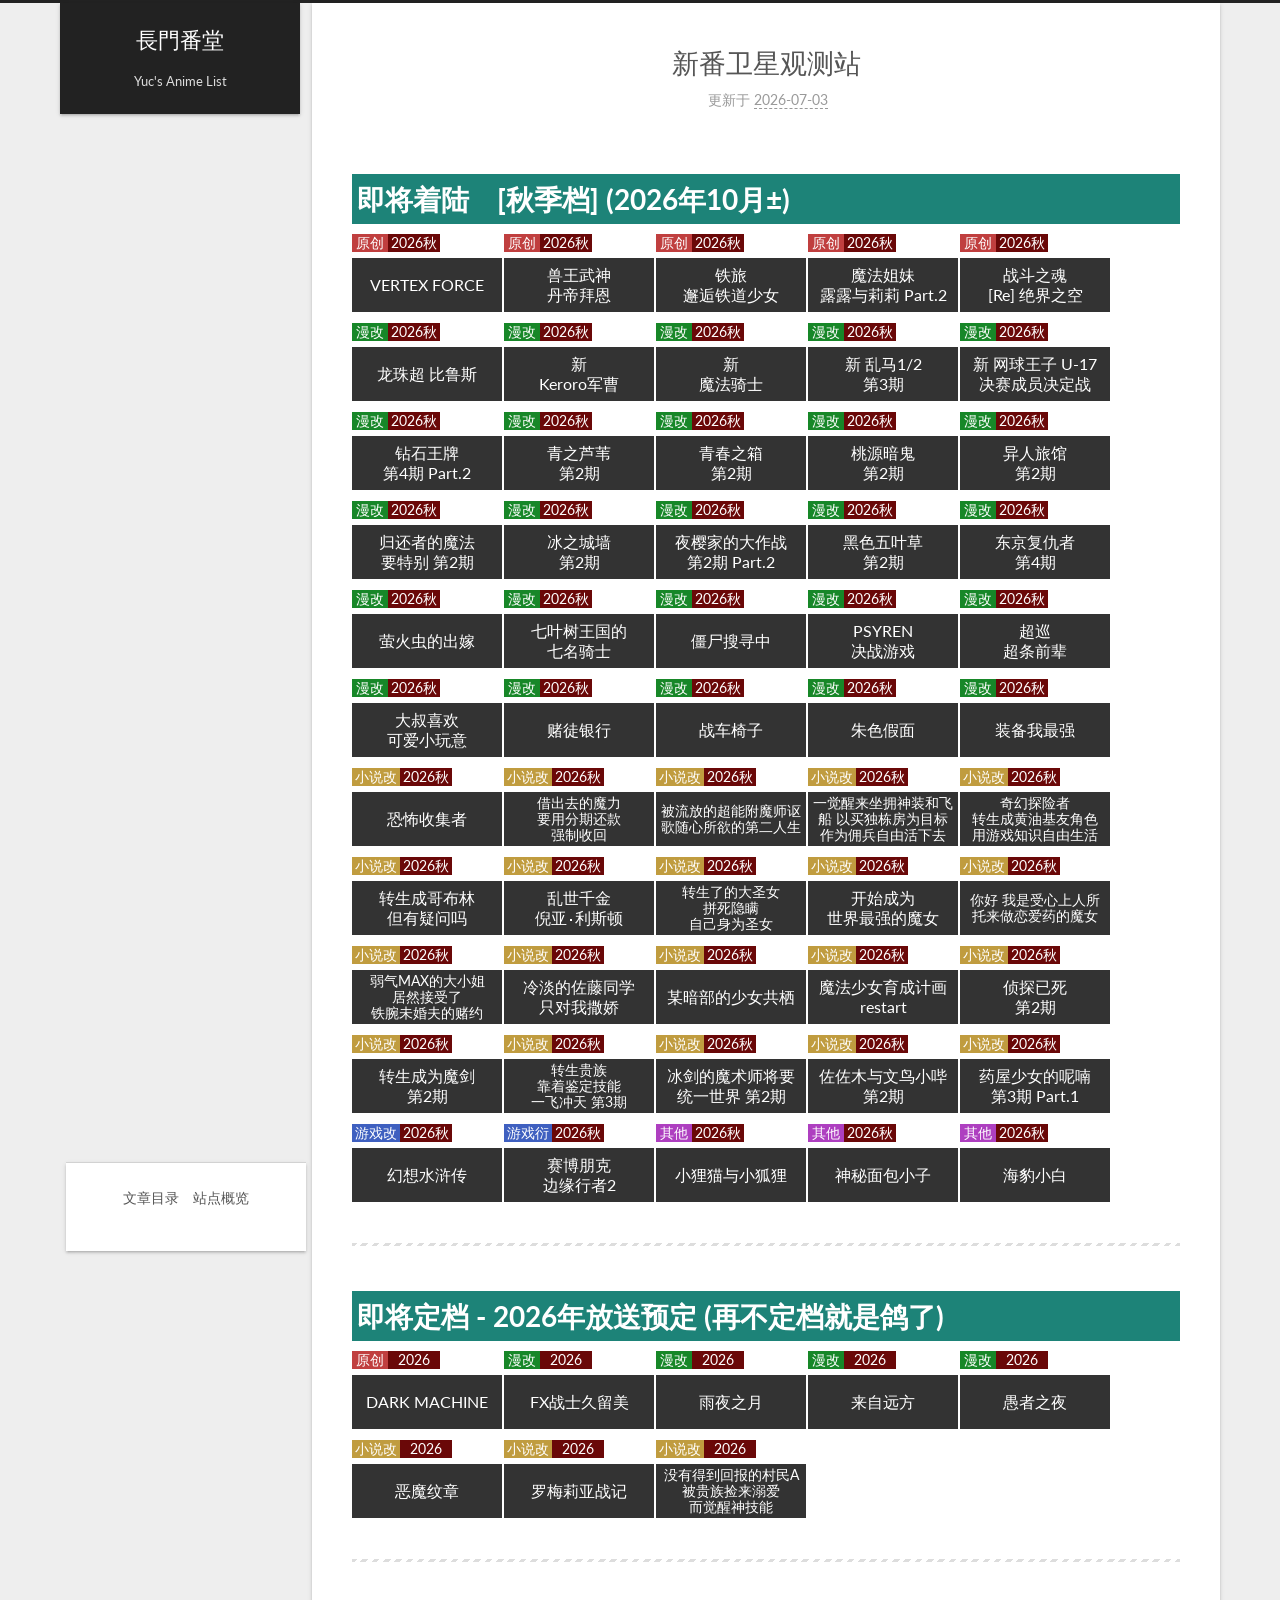
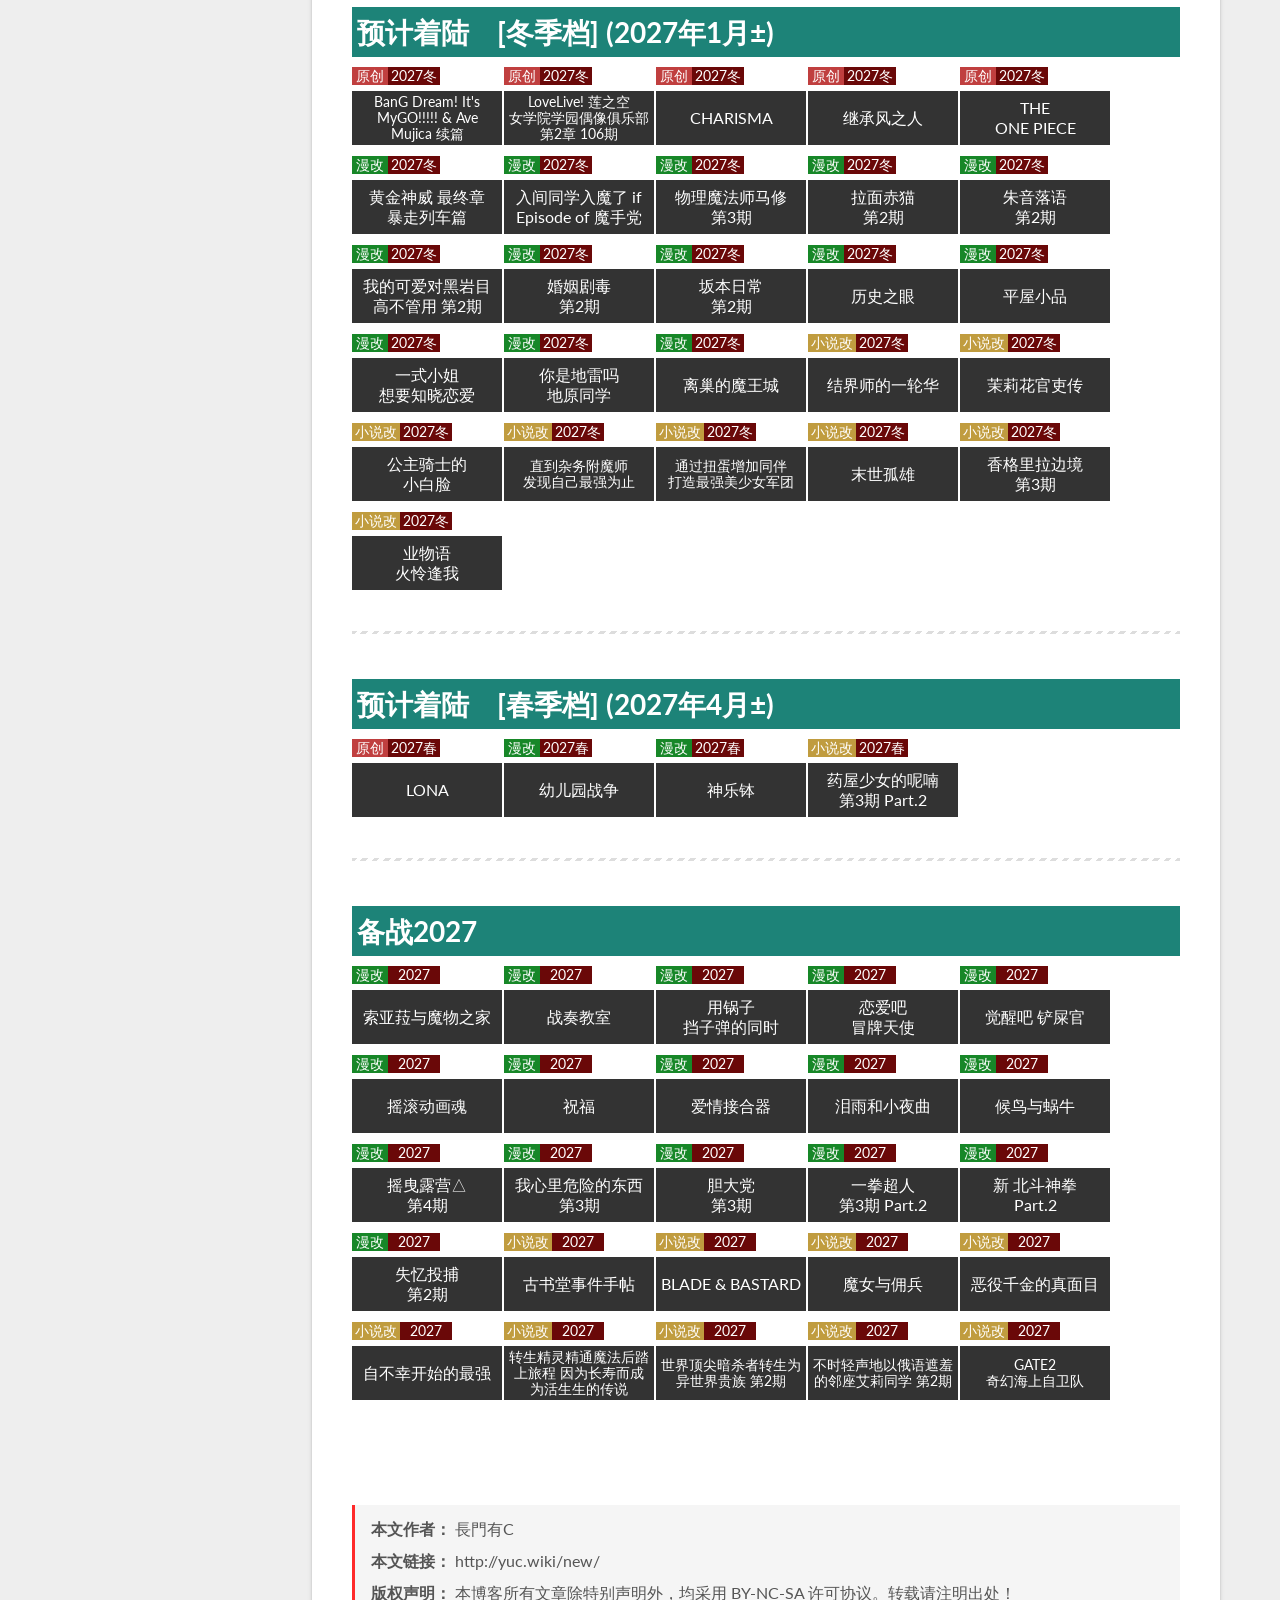
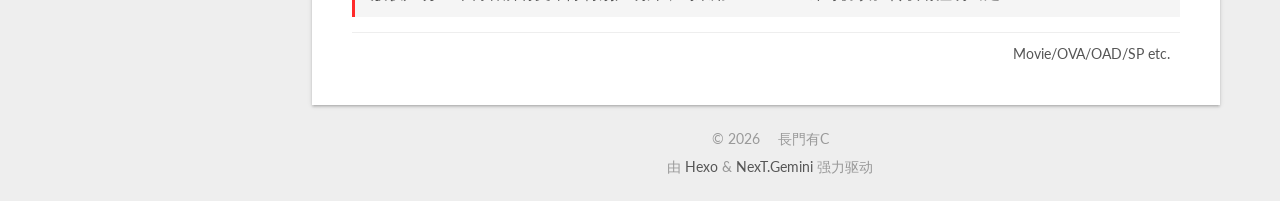
==== commit e5eeccff: "Site updated: 2026-07-03 23:59:55" ====
--- a/new/index.html
+++ b/new/index.html
@@ -39,15 +39,15 @@
 <meta property="og:image" content="https://i0.hdslb.com/bfs/new_dyn/df3b8dc9c345a6a3c2f5ed8ae84371f7512995925.jpg">
 <meta property="og:image" content="https://i0.hdslb.com/bfs/new_dyn/9d3a4e10313aa393f18b9c5c9b03da9e512995925.jpg">
 <meta property="og:image" content="https://i0.hdslb.com/bfs/new_dyn/26b170666115861704c0e2f18bb3ee2f512995925.jpg">
-<meta property="og:image" content="http://i0.hdslb.com/bfs/new_dyn/6399b460bf5f3c871a635b66924003e1512995925.jpg">
+<meta property="og:image" content="https://i0.hdslb.com/bfs/new_dyn/6399b460bf5f3c871a635b66924003e1512995925.jpg">
 <meta property="og:image" content="https://i0.hdslb.com/bfs/new_dyn/a94063ea42637475007bb99e7690a6e9512995925.jpg">
 <meta property="og:image" content="https://i0.hdslb.com/bfs/new_dyn/eb7b2a130814d601d686a060aa85dac8512995925.jpg">
 <meta property="og:image" content="https://i0.hdslb.com/bfs/new_dyn/54f65c1affbdc5f66f3242b0c2ac24a0512995925.jpg">
 <meta property="og:image" content="https://i0.hdslb.com/bfs/new_dyn/6f403cbf85912a4b33803b3d8ee6fdb2512995925.jpg">
 <meta property="og:image" content="https://i0.hdslb.com/bfs/new_dyn/1f591a49aac84be47e1087da1de97d41512995925.jpg">
-<meta property="og:image" content="http://i0.hdslb.com/bfs/new_dyn/d1b474407e1e9e24ce39a22208d3b234512995925.jpg">
-<meta property="og:image" content="http://i0.hdslb.com/bfs/new_dyn/d9d3a1ff9ce9c5bcfd026b38d7c46736512995925.jpg">
-<meta property="og:image" content="http://i0.hdslb.com/bfs/new_dyn/a274531d59837efd83bc8d238f08c5cf512995925.jpg">
+<meta property="og:image" content="https://i0.hdslb.com/bfs/new_dyn/d1b474407e1e9e24ce39a22208d3b234512995925.jpg">
+<meta property="og:image" content="https://i0.hdslb.com/bfs/new_dyn/d9d3a1ff9ce9c5bcfd026b38d7c46736512995925.jpg">
+<meta property="og:image" content="https://i0.hdslb.com/bfs/new_dyn/a274531d59837efd83bc8d238f08c5cf512995925.jpg">
 <meta property="og:image" content="https://i0.hdslb.com/bfs/new_dyn/92d926a19c80bc0c58c7be466fe8db17512995925.jpg">
 <meta property="og:image" content="https://i0.hdslb.com/bfs/new_dyn/b610edbf15681bef1ae305abed440597512995925.jpg">
 <meta property="og:image" content="https://i0.hdslb.com/bfs/new_dyn/6216cba0515507951b7812b57fad3127512995925.jpg">
@@ -99,9 +99,11 @@
 <meta property="og:image" content="https://i0.hdslb.com/bfs/new_dyn/5e4ccfc1351ce1dea430442f648e59d8512995925.jpg">
 <meta property="og:image" content="https://i0.hdslb.com/bfs/new_dyn/03fbc0a8cedb58cd4a049e4f234bcb7f512995925.jpg">
 <meta property="og:image" content="https://i0.hdslb.com/bfs/new_dyn/ec4b0892f90046908efb0e1fc99b8914512995925.jpg">
+<meta property="og:image" content="https://i0.hdslb.com/bfs/new_dyn/d65b366e6556d1c67243bda81ca99539512995925.jpg">
 <meta property="og:image" content="https://i0.hdslb.com/bfs/new_dyn/fb6dd0a499c6c6261f1ed03604e641a0512995925.jpg">
 <meta property="og:image" content="https://i0.hdslb.com/bfs/new_dyn/b12f8ff88125ef18b83afffac05c3c32512995925.jpg">
-<meta property="og:image" content="http://i0.hdslb.com/bfs/new_dyn/7c1fba215174116d34c896bd13356857512995925.jpg">
+<meta property="og:image" content="https://i0.hdslb.com/bfs/new_dyn/9af24ee8164fa2b1e64c11fdbfba18a0512995925.jpg">
+<meta property="og:image" content="https://i0.hdslb.com/bfs/new_dyn/7c1fba215174116d34c896bd13356857512995925.jpg">
 <meta property="og:image" content="https://i0.hdslb.com/bfs/new_dyn/01ed7302439d7a777f066a4a86574f68512995925.jpg">
 <meta property="og:image" content="https://i0.hdslb.com/bfs/new_dyn/1e3b33d9ad2f4e5ee9bb6a99790704ec512995925.jpg">
 <meta property="og:image" content="https://i0.hdslb.com/bfs/new_dyn/e8ea15f2e856ec5325ec9a132ba37394512995925.jpg">
@@ -115,12 +117,12 @@
 <meta property="og:image" content="https://i0.hdslb.com/bfs/new_dyn/ab1b96ebb483a42fbfeca2607a141493512995925.jpg">
 <meta property="og:image" content="https://i0.hdslb.com/bfs/new_dyn/8c43eed6a451b7751017ae983d9317ae512995925.jpg">
 <meta property="og:image" content="https://i0.hdslb.com/bfs/new_dyn/cddab5a058f8047dfa483750e547be81512995925.jpg">
-<meta property="og:image" content="http://i0.hdslb.com/bfs/new_dyn/19c85d9c6d34251b1274dbf7e9a7ecca512995925.jpg">
+<meta property="og:image" content="https://i0.hdslb.com/bfs/new_dyn/19c85d9c6d34251b1274dbf7e9a7ecca512995925.jpg">
 <meta property="og:image" content="https://i0.hdslb.com/bfs/new_dyn/f7a760b66d496a0dea6bc4da542b7d5a512995925.jpg">
 <meta property="og:image" content="https://i0.hdslb.com/bfs/new_dyn/d8635ef13bb279154b420af0b83361fe512995925.jpg">
 <meta property="og:image" content="https://i0.hdslb.com/bfs/new_dyn/4a89572d85303aaf82eea79b07db89f2512995925.jpg">
 <meta property="og:image" content="https://i0.hdslb.com/bfs/new_dyn/56ee58af8b2e5e287709b21a39d71768512995925.jpg">
-<meta property="og:image" content="http://i0.hdslb.com/bfs/new_dyn/5718737c85c63104289c4aa90a217f45512995925.jpg">
+<meta property="og:image" content="https://i0.hdslb.com/bfs/new_dyn/5718737c85c63104289c4aa90a217f45512995925.jpg">
 <meta property="og:image" content="https://i0.hdslb.com/bfs/new_dyn/98d35784d69525f7367846d4be18b263512995925.jpg">
 <meta property="og:image" content="https://i0.hdslb.com/bfs/new_dyn/eaacbad6d752e41210de9db669299af0512995925.jpg">
 <meta property="og:image" content="https://i0.hdslb.com/bfs/new_dyn/306f88225704c82869b599ca7329c840512995925.jpg">
@@ -133,12 +135,11 @@
 <meta property="og:image" content="https://i0.hdslb.com/bfs/new_dyn/fc76f2103fb497610b16a28008cad1df512995925.jpg">
 <meta property="og:image" content="https://i0.hdslb.com/bfs/new_dyn/d8563ea1563fc6f6777e308d87ed455a512995925.jpg">
 <meta property="og:image" content="https://i0.hdslb.com/bfs/new_dyn/7025e2eceab754b3d09bc50a6c403021512995925.jpg">
-<meta property="og:image" content="https://i0.hdslb.com/bfs/new_dyn/d65b366e6556d1c67243bda81ca99539512995925.jpg">
 <meta property="og:image" content="https://i0.hdslb.com/bfs/new_dyn/71c5af4331f576b3e0de5fb48edd9d76512995925.jpg">
 <meta property="og:image" content="https://i0.hdslb.com/bfs/new_dyn/4e321458a2f374343d9ff3637e47877f512995925.jpg">
 <meta property="og:image" content="https://i0.hdslb.com/bfs/new_dyn/eed7d758edf91d3bb19378b979235697512995925.jpg">
 <meta property="og:image" content="https://i0.hdslb.com/bfs/new_dyn/812239cae947b4968f1dc47d638d2709512995925.jpg">
-<meta property="og:image" content="http://i0.hdslb.com/bfs/new_dyn/b00348d884bcd919e643aa392f2b975a512995925.jpg">
+<meta property="og:image" content="https://i0.hdslb.com/bfs/new_dyn/b00348d884bcd919e643aa392f2b975a512995925.jpg">
 <meta property="og:image" content="https://i0.hdslb.com/bfs/new_dyn/5c55710dfa97ed55992c26e468daccae512995925.jpg">
 <meta property="og:image" content="https://i0.hdslb.com/bfs/new_dyn/dd47d9f55cf40dd511681576d306cc67512995925.jpg">
 <meta property="og:image" content="https://i0.hdslb.com/bfs/new_dyn/4d92ee489979c2b75331db7121b2eb48512995925.jpg">
@@ -147,7 +148,7 @@
 <meta property="og:image" content="https://i0.hdslb.com/bfs/new_dyn/494dbd15e22b7d30a884b29878c197d2512995925.jpg">
 <meta property="og:image" content="https://i0.hdslb.com/bfs/new_dyn/f85d535448f57de0c997c69b06e4396c512995925.jpg">
 <meta property="article:published_time" content="2015-07-09T16:00:00.000Z">
-<meta property="article:modified_time" content="2026-07-02T19:59:37.322Z">
+<meta property="article:modified_time" content="2026-07-03T15:56:46.412Z">
 <meta property="article:author" content="長門有C">
 <meta name="twitter:card" content="summary">
 <meta name="twitter:image" content="https://i0.hdslb.com/bfs/new_dyn/1670d96ff829814bc94b0495d7ca731c512995925.jpg">
@@ -282,7 +283,7 @@
                   <i class="fa fa-calendar-check-o"></i>
                 </span>
                 <span class="post-meta-item-text">更新于</span>
-                <time title="修改时间：2026-07-03 03:59:37" itemprop="dateModified" datetime="2026-07-03T03:59:37+08:00">2026-07-03</time>
+                <time title="修改时间：2026-07-03 23:56:46" itemprop="dateModified" datetime="2026-07-03T23:56:46+08:00">2026-07-03</time>
               </span>
 
           
@@ -380,7 +381,7 @@
 
 <div style="float:left"><div class="future_div">
     <p class="future_type_b">漫改</p><p class="future_date">2026秋</p>
-    <img width="150px" data-src="http://i0.hdslb.com/bfs/new_dyn/6399b460bf5f3c871a635b66924003e1512995925.jpg" referrerPolicy="no-referrer"></div><div><table class="future_table"><tr class="future_tr">
+    <img width="150px" data-src="https://i0.hdslb.com/bfs/new_dyn/6399b460bf5f3c871a635b66924003e1512995925.jpg" referrerPolicy="no-referrer"></div><div><table class="future_table"><tr class="future_tr">
     <td class="future_title_">钻石王牌<br>第4期 Part.2</td></tr></table></div></div>
 
 <div style="float:left"><div class="future_div">
@@ -410,17 +411,17 @@
 
 <div style="float:left"><div class="future_div">
     <p class="future_type_b">漫改</p><p class="future_date">2026秋</p>
-    <img width="150px" data-src="http://i0.hdslb.com/bfs/new_dyn/d1b474407e1e9e24ce39a22208d3b234512995925.jpg" referrerPolicy="no-referrer"></div><div><table class="future_table"><tr class="future_tr">
+    <img width="150px" data-src="https://i0.hdslb.com/bfs/new_dyn/d1b474407e1e9e24ce39a22208d3b234512995925.jpg" referrerPolicy="no-referrer"></div><div><table class="future_table"><tr class="future_tr">
     <td class="future_title_">冰之城墙<br>第2期</td></tr></table></div></div>
 
 <div style="float:left"><div class="future_div">
     <p class="future_type_b">漫改</p><p class="future_date">2026秋</p>
-    <img width="150px" data-src="http://i0.hdslb.com/bfs/new_dyn/d9d3a1ff9ce9c5bcfd026b38d7c46736512995925.jpg" referrerPolicy="no-referrer"></div><div><table class="future_table"><tr class="future_tr">
+    <img width="150px" data-src="https://i0.hdslb.com/bfs/new_dyn/d9d3a1ff9ce9c5bcfd026b38d7c46736512995925.jpg" referrerPolicy="no-referrer"></div><div><table class="future_table"><tr class="future_tr">
     <td class="future_title_">夜樱家的大作战<br>第2期 Part.2</td></tr></table></div></div>
 
 <div style="float:left"><div class="future_div">
     <p class="future_type_b">漫改</p><p class="future_date">2026秋</p>
-    <img width="150px" data-src="http://i0.hdslb.com/bfs/new_dyn/a274531d59837efd83bc8d238f08c5cf512995925.jpg" referrerPolicy="no-referrer"></div><div><table class="future_table"><tr class="future_tr">
+    <img width="150px" data-src="https://i0.hdslb.com/bfs/new_dyn/a274531d59837efd83bc8d238f08c5cf512995925.jpg" referrerPolicy="no-referrer"></div><div><table class="future_table"><tr class="future_tr">
     <td class="future_title_">黑色五叶草<br>第2期</td></tr></table></div></div>
 
 <div style="float:left"><div class="future_div">
@@ -718,6 +719,11 @@
 
 <div style="float:left"><div class="future_div">
     <p class="future_type_b">漫改</p><p class="future_date">2027冬</p>
+    <img width="150px" data-src="https://i0.hdslb.com/bfs/new_dyn/d65b366e6556d1c67243bda81ca99539512995925.jpg" referrerPolicy="no-referrer"></div><div><table class="future_table"><tr class="future_tr">
+    <td class="future_title_">物理魔法师马修<br>第3期</td></tr></table></div></div>
+
+<div style="float:left"><div class="future_div">
+    <p class="future_type_b">漫改</p><p class="future_date">2027冬</p>
     <img width="150px" data-src="https://i0.hdslb.com/bfs/new_dyn/fb6dd0a499c6c6261f1ed03604e641a0512995925.jpg" referrerPolicy="no-referrer"></div><div><table class="future_table"><tr class="future_tr">
     <td class="future_title_">拉面赤猫<br>第2期</td></tr></table></div></div>
 
@@ -728,7 +734,12 @@
 
 <div style="float:left"><div class="future_div">
     <p class="future_type_b">漫改</p><p class="future_date">2027冬</p>
-    <img width="150px" data-src="http://i0.hdslb.com/bfs/new_dyn/7c1fba215174116d34c896bd13356857512995925.jpg" referrerPolicy="no-referrer"></div><div><table class="future_table"><tr class="future_tr">
+    <img width="150px" data-src="https://i0.hdslb.com/bfs/new_dyn/9af24ee8164fa2b1e64c11fdbfba18a0512995925.jpg" referrerPolicy="no-referrer"></div><div><table class="future_table"><tr class="future_tr">
+    <td class="future_title_">我的可爱对黑岩目高不管用 第2期</td></tr></table></div></div>
+
+<div style="float:left"><div class="future_div">
+    <p class="future_type_b">漫改</p><p class="future_date">2027冬</p>
+    <img width="150px" data-src="https://i0.hdslb.com/bfs/new_dyn/7c1fba215174116d34c896bd13356857512995925.jpg" referrerPolicy="no-referrer"></div><div><table class="future_table"><tr class="future_tr">
     <td class="future_title_">婚姻剧毒<br>第2期</td></tr></table></div></div>
 
 
@@ -799,7 +810,7 @@
 
 <div style="float:left"><div class="future_div">
     <p class="future_type_c">小说改</p><p class="future_date_">2027冬</p>
-    <img width="150px" data-src="http://i0.hdslb.com/bfs/new_dyn/19c85d9c6d34251b1274dbf7e9a7ecca512995925.jpg" referrerPolicy="no-referrer"></div><div><table class="future_table"><tr class="future_tr">
+    <img width="150px" data-src="https://i0.hdslb.com/bfs/new_dyn/19c85d9c6d34251b1274dbf7e9a7ecca512995925.jpg" referrerPolicy="no-referrer"></div><div><table class="future_table"><tr class="future_tr">
     <td class="future_title_">业物语<br>火怜逢我</td></tr></table></div></div>
 
 
@@ -846,7 +857,7 @@
 
 <div style="float:left"><div class="future_div">
     <p class="future_type_b">漫改</p><p class="future_date">2027</p>
-    <img width="150px" data-src="http://i0.hdslb.com/bfs/new_dyn/5718737c85c63104289c4aa90a217f45512995925.jpg" referrerPolicy="no-referrer"></div><div><table class="future_table"><tr class="future_tr">
+    <img width="150px" data-src="https://i0.hdslb.com/bfs/new_dyn/5718737c85c63104289c4aa90a217f45512995925.jpg" referrerPolicy="no-referrer"></div><div><table class="future_table"><tr class="future_tr">
     <td class="future_title_">索亚菈与魔物之家</td></tr></table></div></div>
 
 <div style="float:left"><div class="future_div">
@@ -910,10 +921,7 @@
     <img width="150px" data-src="https://i0.hdslb.com/bfs/new_dyn/7025e2eceab754b3d09bc50a6c403021512995925.jpg" referrerPolicy="no-referrer"></div><div><table class="future_table"><tr class="future_tr">
     <td class="future_title_">胆大党<br>第3期</td></tr></table></div></div>
 
-<div style="float:left"><div class="future_div">
-    <p class="future_type_b">漫改</p><p class="future_date">2027</p>
-    <img width="150px" data-src="https://i0.hdslb.com/bfs/new_dyn/d65b366e6556d1c67243bda81ca99539512995925.jpg" referrerPolicy="no-referrer"></div><div><table class="future_table"><tr class="future_tr">
-    <td class="future_title_">物理魔法师马修<br>第3期</td></tr></table></div></div>
+
 
 <div style="float:left"><div class="future_div">
     <p class="future_type_b">漫改</p><p class="future_date">2027</p>
@@ -938,7 +946,7 @@
 
 <div style="float:left"><div class="future_div">
     <p class="future_type_c">小说改</p><p class="future_date_">2027</p>
-    <img width="150px" data-src="http://i0.hdslb.com/bfs/new_dyn/b00348d884bcd919e643aa392f2b975a512995925.jpg" referrerPolicy="no-referrer"></div><div><table class="future_table"><tr class="future_tr">
+    <img width="150px" data-src="https://i0.hdslb.com/bfs/new_dyn/b00348d884bcd919e643aa392f2b975a512995925.jpg" referrerPolicy="no-referrer"></div><div><table class="future_table"><tr class="future_tr">
     <td class="future_title_">BLADE & BASTARD</td></tr></table></div></div>
 
 <div style="float:left"><div class="future_div">
--- a/css/main.css
+++ b/css/main.css
@@ -1171,7 +1171,7 @@
 }
 .links-of-author a::before,
 .links-of-author span.exturl::before {
-  background: #3360fe;
+  background: #ff5;
   border-radius: 50%;
   content: ' ';
   display: inline-block;
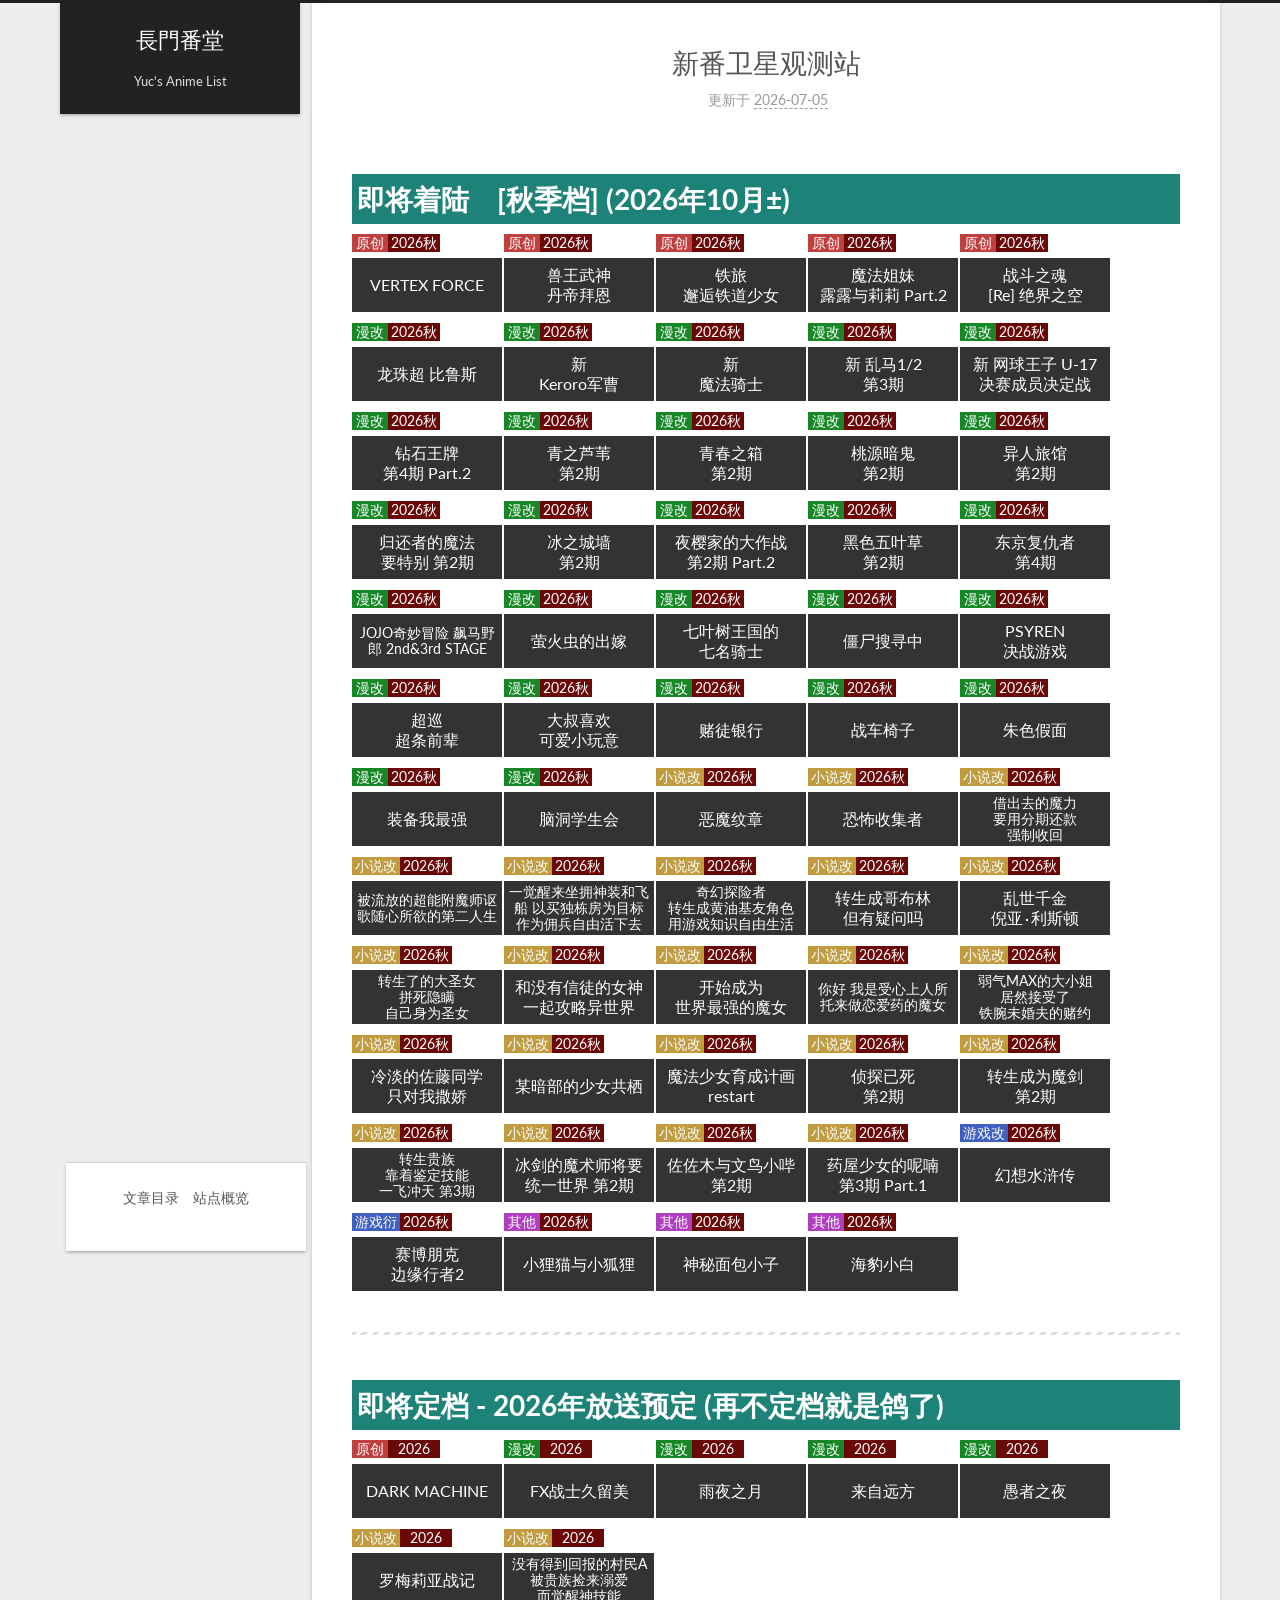
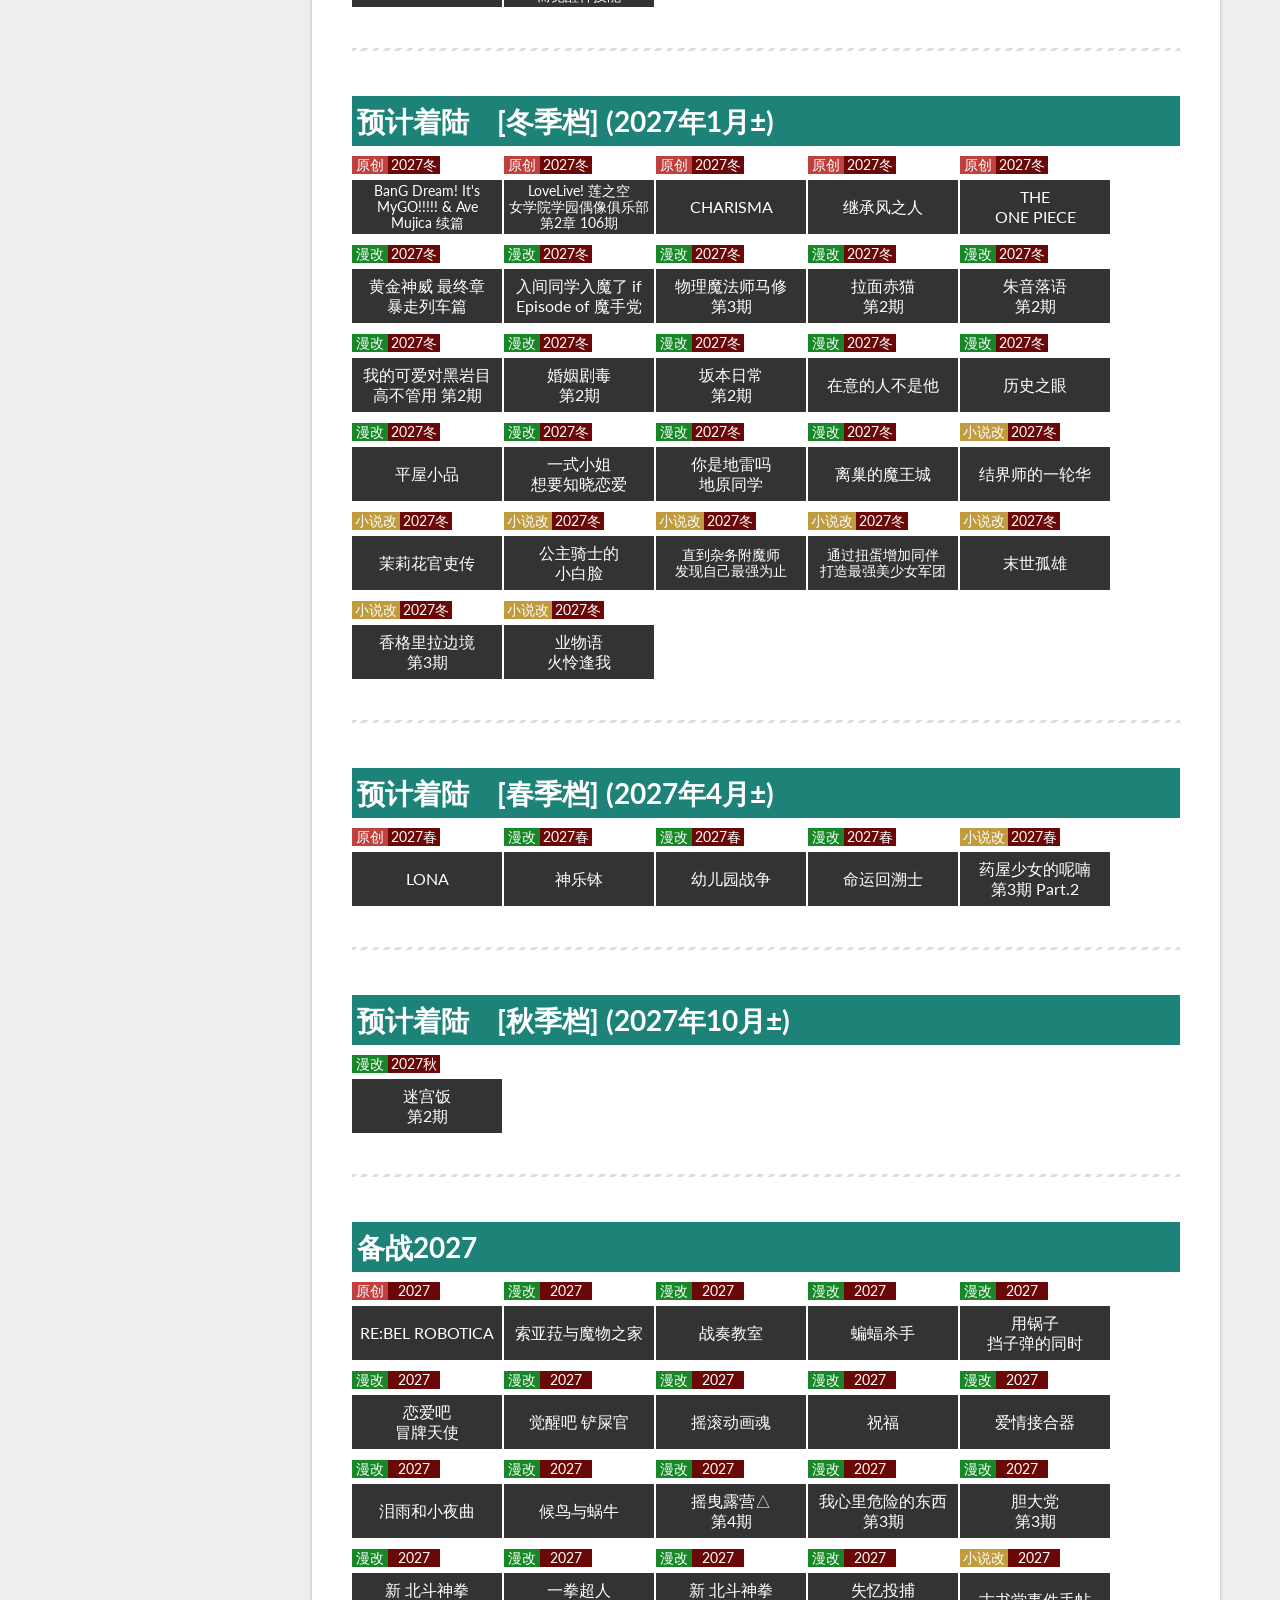
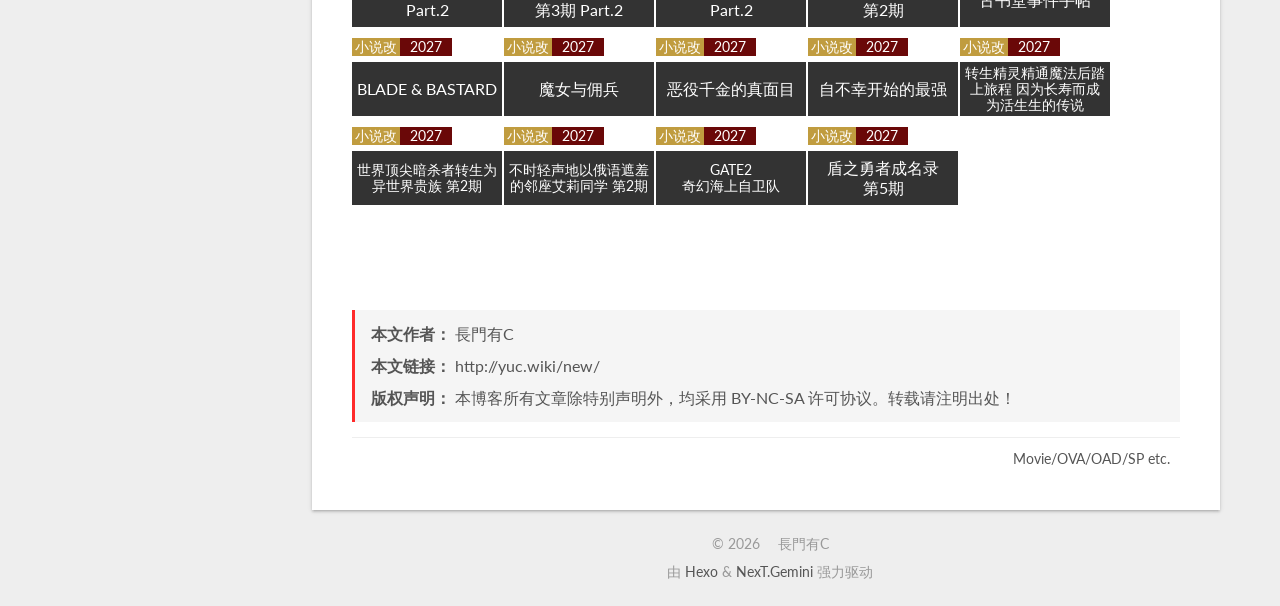
==== commit 22eea2b5: "Site updated: 2026-07-05 19:43:42" ====
--- a/new/index.html
+++ b/new/index.html
@@ -36,7 +36,7 @@
 <meta property="og:image" content="https://i0.hdslb.com/bfs/new_dyn/a55d898927ed724d6af158f1b11a231e512995925.jpg">
 <meta property="og:image" content="https://i0.hdslb.com/bfs/new_dyn/9aa8382eaa66ba2963d021dea0a89593512995925.jpg">
 <meta property="og:image" content="https://i0.hdslb.com/bfs/new_dyn/5417b4467afd8065664a36f6683e9dbd512995925.jpg">
-<meta property="og:image" content="https://i0.hdslb.com/bfs/new_dyn/df3b8dc9c345a6a3c2f5ed8ae84371f7512995925.jpg">
+<meta property="og:image" content="http://i0.hdslb.com/bfs/new_dyn/6cdc11733c7388c0256ca139ea193393512995925.jpg">
 <meta property="og:image" content="https://i0.hdslb.com/bfs/new_dyn/9d3a4e10313aa393f18b9c5c9b03da9e512995925.jpg">
 <meta property="og:image" content="https://i0.hdslb.com/bfs/new_dyn/26b170666115861704c0e2f18bb3ee2f512995925.jpg">
 <meta property="og:image" content="https://i0.hdslb.com/bfs/new_dyn/6399b460bf5f3c871a635b66924003e1512995925.jpg">
@@ -49,6 +49,7 @@
 <meta property="og:image" content="https://i0.hdslb.com/bfs/new_dyn/d9d3a1ff9ce9c5bcfd026b38d7c46736512995925.jpg">
 <meta property="og:image" content="https://i0.hdslb.com/bfs/new_dyn/a274531d59837efd83bc8d238f08c5cf512995925.jpg">
 <meta property="og:image" content="https://i0.hdslb.com/bfs/new_dyn/92d926a19c80bc0c58c7be466fe8db17512995925.jpg">
+<meta property="og:image" content="http://i0.hdslb.com/bfs/new_dyn/2208e1e48e5b967c05767b3b3faaee7d512995925.jpg">
 <meta property="og:image" content="https://i0.hdslb.com/bfs/new_dyn/b610edbf15681bef1ae305abed440597512995925.jpg">
 <meta property="og:image" content="https://i0.hdslb.com/bfs/new_dyn/6216cba0515507951b7812b57fad3127512995925.jpg">
 <meta property="og:image" content="https://i0.hdslb.com/bfs/new_dyn/28a6b7de6a4ad65a3b82561d3b07af5c512995925.jpg">
@@ -59,6 +60,8 @@
 <meta property="og:image" content="https://i0.hdslb.com/bfs/new_dyn/2612579f1cb479a0672bab0ed0f1c29d512995925.jpg">
 <meta property="og:image" content="https://i0.hdslb.com/bfs/new_dyn/e8d44e7ee2d10c2b70551a7e5f8b59ec512995925.jpg">
 <meta property="og:image" content="https://i0.hdslb.com/bfs/new_dyn/fdf14ac04ed4534bf3b96713693db51e512995925.jpg">
+<meta property="og:image" content="http://i0.hdslb.com/bfs/new_dyn/a883eb732ac2da652209a7d60fc3f6ab512995925.jpg">
+<meta property="og:image" content="http://i0.hdslb.com/bfs/new_dyn/0ed80fe7ef7b9c2b22bf50b21e07fdf9512995925.jpg">
 <meta property="og:image" content="https://i0.hdslb.com/bfs/new_dyn/399bc37a3e288adb89b99005d58d869c512995925.jpg">
 <meta property="og:image" content="https://i0.hdslb.com/bfs/new_dyn/8483416669c204c3c9e1f07d52e39519512995925.jpg">
 <meta property="og:image" content="https://i0.hdslb.com/bfs/new_dyn/327fdb0845628d11f0065696eb327e16512995925.jpg">
@@ -67,6 +70,7 @@
 <meta property="og:image" content="https://i0.hdslb.com/bfs/new_dyn/08a1ec8f82c307cfdc24cb6c6554e28b512995925.jpg">
 <meta property="og:image" content="https://i0.hdslb.com/bfs/new_dyn/5b407ea9c9410200c6c1b9de22803877512995925.jpg">
 <meta property="og:image" content="https://i0.hdslb.com/bfs/new_dyn/8dee447696eb30be66b9a03fbc14b971512995925.jpg">
+<meta property="og:image" content="http://i0.hdslb.com/bfs/new_dyn/78ac7f45ae7776f8e421c1c4b9024485512995925.jpg">
 <meta property="og:image" content="https://i0.hdslb.com/bfs/new_dyn/865824e58234d44ce48a200e5db2a761512995925.jpg">
 <meta property="og:image" content="https://i0.hdslb.com/bfs/new_dyn/5cd542f5cd1672722a92354625302af6512995925.jpg">
 <meta property="og:image" content="https://i0.hdslb.com/bfs/new_dyn/0b74dea9124c967d30f8113f74626211512995925.jpg">
@@ -89,7 +93,6 @@
 <meta property="og:image" content="https://i0.hdslb.com/bfs/new_dyn/84ad1aca3607449976a2611c01cbbcda512995925.jpg">
 <meta property="og:image" content="https://i0.hdslb.com/bfs/new_dyn/adb892c3898bf7811b984543e187ab5e512995925.jpg">
 <meta property="og:image" content="https://i0.hdslb.com/bfs/new_dyn/7b061051628505ffc38bb0e86f9639f0512995925.jpg">
-<meta property="og:image" content="https://i0.hdslb.com/bfs/new_dyn/6f17aaace95444d1fe260fef66342144512995925.jpg">
 <meta property="og:image" content="https://i0.hdslb.com/bfs/new_dyn/c21a40119dacb1a7b48cfb3eeaa62cd9512995925.jpg">
 <meta property="og:image" content="https://i0.hdslb.com/bfs/new_dyn/0ca744c2536e4f1495e8a95a7367019a512995925.jpg">
 <meta property="og:image" content="https://i0.hdslb.com/bfs/new_dyn/a6964ce71926a06a55c2c423ed693390512995925.jpg">
@@ -105,6 +108,7 @@
 <meta property="og:image" content="https://i0.hdslb.com/bfs/new_dyn/9af24ee8164fa2b1e64c11fdbfba18a0512995925.jpg">
 <meta property="og:image" content="https://i0.hdslb.com/bfs/new_dyn/7c1fba215174116d34c896bd13356857512995925.jpg">
 <meta property="og:image" content="https://i0.hdslb.com/bfs/new_dyn/01ed7302439d7a777f066a4a86574f68512995925.jpg">
+<meta property="og:image" content="http://i0.hdslb.com/bfs/new_dyn/31ffb00f797c1c4b3f06c835f5ceaf88512995925.jpg">
 <meta property="og:image" content="https://i0.hdslb.com/bfs/new_dyn/1e3b33d9ad2f4e5ee9bb6a99790704ec512995925.jpg">
 <meta property="og:image" content="https://i0.hdslb.com/bfs/new_dyn/e8ea15f2e856ec5325ec9a132ba37394512995925.jpg">
 <meta property="og:image" content="https://i0.hdslb.com/bfs/new_dyn/c9334fd77432d631472fdad9d0b6876f512995925.jpg">
@@ -119,11 +123,15 @@
 <meta property="og:image" content="https://i0.hdslb.com/bfs/new_dyn/cddab5a058f8047dfa483750e547be81512995925.jpg">
 <meta property="og:image" content="https://i0.hdslb.com/bfs/new_dyn/19c85d9c6d34251b1274dbf7e9a7ecca512995925.jpg">
 <meta property="og:image" content="https://i0.hdslb.com/bfs/new_dyn/f7a760b66d496a0dea6bc4da542b7d5a512995925.jpg">
+<meta property="og:image" content="https://i0.hdslb.com/bfs/new_dyn/4a89572d85303aaf82eea79b07db89f2512995925.jpg">
 <meta property="og:image" content="https://i0.hdslb.com/bfs/new_dyn/d8635ef13bb279154b420af0b83361fe512995925.jpg">
-<meta property="og:image" content="https://i0.hdslb.com/bfs/new_dyn/4a89572d85303aaf82eea79b07db89f2512995925.jpg">
+<meta property="og:image" content="http://i0.hdslb.com/bfs/new_dyn/f8a4d70bbb779c094803de06b80cf0e7512995925.jpg">
 <meta property="og:image" content="https://i0.hdslb.com/bfs/new_dyn/56ee58af8b2e5e287709b21a39d71768512995925.jpg">
+<meta property="og:image" content="http://i0.hdslb.com/bfs/new_dyn/ba2948cb279622813d27c5c10fa3cda1512995925.jpg">
+<meta property="og:image" content="http://i0.hdslb.com/bfs/new_dyn/a63dc505696cfd40a0eaaea0da976bbe512995925.jpg">
 <meta property="og:image" content="https://i0.hdslb.com/bfs/new_dyn/5718737c85c63104289c4aa90a217f45512995925.jpg">
 <meta property="og:image" content="https://i0.hdslb.com/bfs/new_dyn/98d35784d69525f7367846d4be18b263512995925.jpg">
+<meta property="og:image" content="http://i0.hdslb.com/bfs/new_dyn/b837e2771d242fdf3855733a57266cfe512995925.jpg">
 <meta property="og:image" content="https://i0.hdslb.com/bfs/new_dyn/eaacbad6d752e41210de9db669299af0512995925.jpg">
 <meta property="og:image" content="https://i0.hdslb.com/bfs/new_dyn/306f88225704c82869b599ca7329c840512995925.jpg">
 <meta property="og:image" content="https://i0.hdslb.com/bfs/new_dyn/87605849bc8de73a6262bb9b46e8e2a7512995925.jpg">
@@ -135,6 +143,7 @@
 <meta property="og:image" content="https://i0.hdslb.com/bfs/new_dyn/fc76f2103fb497610b16a28008cad1df512995925.jpg">
 <meta property="og:image" content="https://i0.hdslb.com/bfs/new_dyn/d8563ea1563fc6f6777e308d87ed455a512995925.jpg">
 <meta property="og:image" content="https://i0.hdslb.com/bfs/new_dyn/7025e2eceab754b3d09bc50a6c403021512995925.jpg">
+<meta property="og:image" content="http://i0.hdslb.com/bfs/new_dyn/b47772dd69258095073454b81d7cbe27512995925.jpg">
 <meta property="og:image" content="https://i0.hdslb.com/bfs/new_dyn/71c5af4331f576b3e0de5fb48edd9d76512995925.jpg">
 <meta property="og:image" content="https://i0.hdslb.com/bfs/new_dyn/4e321458a2f374343d9ff3637e47877f512995925.jpg">
 <meta property="og:image" content="https://i0.hdslb.com/bfs/new_dyn/eed7d758edf91d3bb19378b979235697512995925.jpg">
@@ -147,8 +156,9 @@
 <meta property="og:image" content="https://i0.hdslb.com/bfs/new_dyn/4e99eb0a4281f36d87ec8f68d109956a512995925.jpg">
 <meta property="og:image" content="https://i0.hdslb.com/bfs/new_dyn/494dbd15e22b7d30a884b29878c197d2512995925.jpg">
 <meta property="og:image" content="https://i0.hdslb.com/bfs/new_dyn/f85d535448f57de0c997c69b06e4396c512995925.jpg">
+<meta property="og:image" content="http://i0.hdslb.com/bfs/new_dyn/3cf56a11b0463a25727af2779bec343c512995925.jpg">
 <meta property="article:published_time" content="2015-07-09T16:00:00.000Z">
-<meta property="article:modified_time" content="2026-07-03T15:56:46.412Z">
+<meta property="article:modified_time" content="2026-07-05T11:42:49.434Z">
 <meta property="article:author" content="長門有C">
 <meta name="twitter:card" content="summary">
 <meta name="twitter:image" content="https://i0.hdslb.com/bfs/new_dyn/1670d96ff829814bc94b0495d7ca731c512995925.jpg">
@@ -283,7 +293,7 @@
                   <i class="fa fa-calendar-check-o"></i>
                 </span>
                 <span class="post-meta-item-text">更新于</span>
-                <time title="修改时间：2026-07-03 23:56:46" itemprop="dateModified" datetime="2026-07-03T23:56:46+08:00">2026-07-03</time>
+                <time title="修改时间：2026-07-05 19:42:49" itemprop="dateModified" datetime="2026-07-05T19:42:49+08:00">2026-07-05</time>
               </span>
 
           
@@ -366,7 +376,7 @@
 
 <div style="float:left"><div class="future_div">
     <p class="future_type_b">漫改</p><p class="future_date">2026秋</p>
-    <img width="150px" data-src="https://i0.hdslb.com/bfs/new_dyn/df3b8dc9c345a6a3c2f5ed8ae84371f7512995925.jpg" referrerPolicy="no-referrer"></div><div><table class="future_table"><tr class="future_tr">
+    <img width="150px" data-src="http://i0.hdslb.com/bfs/new_dyn/6cdc11733c7388c0256ca139ea193393512995925.jpg" referrerPolicy="no-referrer"></div><div><table class="future_table"><tr class="future_tr">
     <td class="future_title_">新<br>魔法骑士</td></tr></table></div></div>
 
 <div style="float:left"><div class="future_div">
@@ -431,6 +441,11 @@
 
 <div style="float:left"><div class="future_div">
     <p class="future_type_b">漫改</p><p class="future_date">2026秋</p>
+    <img width="150px" data-src="http://i0.hdslb.com/bfs/new_dyn/2208e1e48e5b967c05767b3b3faaee7d512995925.jpg" referrerPolicy="no-referrer"></div><div><table class="future_table"><tr class="future_tr">
+    <td class="future_title__">JOJO奇妙冒险 飙马野郎 2nd&3rd STAGE</td></tr></table></div></div>
+
+<div style="float:left"><div class="future_div">
+    <p class="future_type_b">漫改</p><p class="future_date">2026秋</p>
     <img width="150px" data-src="https://i0.hdslb.com/bfs/new_dyn/b610edbf15681bef1ae305abed440597512995925.jpg" referrerPolicy="no-referrer"></div><div><table class="future_table"><tr class="future_tr">
     <td class="future_title_">萤火虫的出嫁</td></tr></table></div></div>
 
@@ -479,6 +494,15 @@
     <img width="150px" data-src="https://i0.hdslb.com/bfs/new_dyn/fdf14ac04ed4534bf3b96713693db51e512995925.jpg" referrerPolicy="no-referrer"></div><div><table class="future_table"><tr class="future_tr">
     <td class="future_title_">装备我最强</td></tr></table></div></div>
 
+<div style="float:left"><div class="future_div">
+    <p class="future_type_b">漫改</p><p class="future_date">2026秋</p>
+    <img width="150px" data-src="http://i0.hdslb.com/bfs/new_dyn/a883eb732ac2da652209a7d60fc3f6ab512995925.jpg" referrerPolicy="no-referrer"></div><div><table class="future_table"><tr class="future_tr">
+    <td class="future_title_">脑洞学生会</td></tr></table></div></div>
+
+<div style="float:left"><div class="future_div">
+    <p class="future_type_c">小说改</p><p class="future_date_">2026秋</p>
+    <img width="150px" data-src="http://i0.hdslb.com/bfs/new_dyn/0ed80fe7ef7b9c2b22bf50b21e07fdf9512995925.jpg" referrerPolicy="no-referrer"></div><div><table class="future_table"><tr class="future_tr">
+    <td class="future_title_">恶魔纹章</td></tr></table></div></div>
 
 <div style="float:left"><div class="future_div">
     <p class="future_type_c">小说改</p><p class="future_date_">2026秋</p>
@@ -522,6 +546,11 @@
 
 <div style="float:left"><div class="future_div">
     <p class="future_type_c">小说改</p><p class="future_date_">2026秋</p>
+    <img width="150px" data-src="http://i0.hdslb.com/bfs/new_dyn/78ac7f45ae7776f8e421c1c4b9024485512995925.jpg" referrerPolicy="no-referrer"></div><div><table class="future_table"><tr class="future_tr">
+    <td class="future_title_">和没有信徒的女神一起攻略异世界</td></tr></table></div></div>
+
+<div style="float:left"><div class="future_div">
+    <p class="future_type_c">小说改</p><p class="future_date_">2026秋</p>
     <img width="150px" data-src="https://i0.hdslb.com/bfs/new_dyn/865824e58234d44ce48a200e5db2a761512995925.jpg" referrerPolicy="no-referrer"></div><div><table class="future_table"><tr class="future_tr">
     <td class="future_title_">开始成为<br>世界最强的魔女</td></tr></table></div></div>
 
@@ -650,10 +679,7 @@
 
 
 
-<div style="float:left"><div class="future_div">
-    <p class="future_type_c">小说改</p><p class="future_date_">2026</p>
-    <img width="150px" data-src="https://i0.hdslb.com/bfs/new_dyn/6f17aaace95444d1fe260fef66342144512995925.jpg" referrerPolicy="no-referrer"></div><div><table class="future_table"><tr class="future_tr">
-    <td class="future_title_">恶魔纹章</td></tr></table></div></div>
+
 
 <div style="float:left"><div class="future_div">
     <p class="future_type_c">小说改</p><p class="future_date_">2026</p>
@@ -750,6 +776,11 @@
 
 <div style="float:left"><div class="future_div">
     <p class="future_type_b">漫改</p><p class="future_date">2027冬</p>
+    <img width="150px" data-src="http://i0.hdslb.com/bfs/new_dyn/31ffb00f797c1c4b3f06c835f5ceaf88512995925.jpg" referrerPolicy="no-referrer"></div><div><table class="future_table"><tr class="future_tr">
+    <td class="future_title_">在意的人不是他</td></tr></table></div></div>
+
+<div style="float:left"><div class="future_div">
+    <p class="future_type_b">漫改</p><p class="future_date">2027冬</p>
     <img width="150px" data-src="https://i0.hdslb.com/bfs/new_dyn/1e3b33d9ad2f4e5ee9bb6a99790704ec512995925.jpg" referrerPolicy="no-referrer"></div><div><table class="future_table"><tr class="future_tr">
     <td class="future_title_">历史之眼</td></tr></table></div></div>
 
@@ -818,7 +849,7 @@
 <div style="clear:both"></div>
 
 <p><br><hr></p>
-<!--2027预定-->
+<!--2027春-->
 
 <p class="future_intro"><b>预计着陆　[春季档] (2027年4月±)</b></p>
 
@@ -832,13 +863,20 @@
 
 <div style="float:left"><div class="future_div">
     <p class="future_type_b">漫改</p><p class="future_date">2027春</p>
+    <img width="150px" data-src="https://i0.hdslb.com/bfs/new_dyn/4a89572d85303aaf82eea79b07db89f2512995925.jpg" referrerPolicy="no-referrer"></div><div><table class="future_table"><tr class="future_tr">
+    <td class="future_title_">神乐钵</td></tr></table></div></div>
+
+<div style="float:left"><div class="future_div">
+    <p class="future_type_b">漫改</p><p class="future_date">2027春</p>
     <img width="150px" data-src="https://i0.hdslb.com/bfs/new_dyn/d8635ef13bb279154b420af0b83361fe512995925.jpg" referrerPolicy="no-referrer"></div><div><table class="future_table"><tr class="future_tr">
     <td class="future_title_">幼儿园战争</td></tr></table></div></div>
 
 <div style="float:left"><div class="future_div">
     <p class="future_type_b">漫改</p><p class="future_date">2027春</p>
-    <img width="150px" data-src="https://i0.hdslb.com/bfs/new_dyn/4a89572d85303aaf82eea79b07db89f2512995925.jpg" referrerPolicy="no-referrer"></div><div><table class="future_table"><tr class="future_tr">
-    <td class="future_title_">神乐钵</td></tr></table></div></div>
+    <img width="150px" data-src="http://i0.hdslb.com/bfs/new_dyn/f8a4d70bbb779c094803de06b80cf0e7512995925.jpg" referrerPolicy="no-referrer"></div><div><table class="future_table"><tr class="future_tr">
+    <td class="future_title_">命运回溯士</td></tr></table></div></div>
+
+
 
 <div style="float:left"><div class="future_div">
     <p class="future_type_c">小说改</p><p class="future_date_">2027春</p>
@@ -848,12 +886,36 @@
 <div style="clear:both"></div>
 
 <p><br><hr></p>
+<!--2027春-->
+
+<p class="future_intro"><b>预计着陆　[秋季档] (2027年10月±)</b></p>
+
+
+
+<div style="float:left"><div class="future_div">
+    <p class="future_type_b">漫改</p><p class="future_date">2027秋</p>
+    <img width="150px" data-src="http://i0.hdslb.com/bfs/new_dyn/ba2948cb279622813d27c5c10fa3cda1512995925.jpg" referrerPolicy="no-referrer"></div><div><table class="future_table"><tr class="future_tr">
+    <td class="future_title_">迷宫饭<br>第2期</td></tr></table></div></div>
+
+
+
+<div style="clear:both"></div>
+
+<p><br><hr></p>
 <!--2027预定-->
 
 
 <p class="future_intro"><b>备战2027</b></p>
 
 
+
+
+
+
+<div style="float:left"><div class="future_div">
+    <p class="future_type_a">原创</p><p class="future_date">2027</p>
+    <img width="150px" data-src="http://i0.hdslb.com/bfs/new_dyn/a63dc505696cfd40a0eaaea0da976bbe512995925.jpg" referrerPolicy="no-referrer"></div><div><table class="future_table"><tr class="future_tr">
+    <td class="future_title_">RE:BEL ROBOTICA</td></tr></table></div></div>
 
 <div style="float:left"><div class="future_div">
     <p class="future_type_b">漫改</p><p class="future_date">2027</p>
@@ -867,6 +929,11 @@
 
 <div style="float:left"><div class="future_div">
     <p class="future_type_b">漫改</p><p class="future_date">2027</p>
+    <img width="150px" data-src="http://i0.hdslb.com/bfs/new_dyn/b837e2771d242fdf3855733a57266cfe512995925.jpg" referrerPolicy="no-referrer"></div><div><table class="future_table"><tr class="future_tr">
+    <td class="future_title_">蝙蝠杀手</td></tr></table></div></div>
+
+<div style="float:left"><div class="future_div">
+    <p class="future_type_b">漫改</p><p class="future_date">2027</p>
     <img width="150px" data-src="https://i0.hdslb.com/bfs/new_dyn/eaacbad6d752e41210de9db669299af0512995925.jpg" referrerPolicy="no-referrer"></div><div><table class="future_table"><tr class="future_tr">
     <td class="future_title_">用锅子<br>挡子弹的同时</td></tr></table></div></div>
 
@@ -921,7 +988,10 @@
     <img width="150px" data-src="https://i0.hdslb.com/bfs/new_dyn/7025e2eceab754b3d09bc50a6c403021512995925.jpg" referrerPolicy="no-referrer"></div><div><table class="future_table"><tr class="future_tr">
     <td class="future_title_">胆大党<br>第3期</td></tr></table></div></div>
 
-
+<div style="float:left"><div class="future_div">
+    <p class="future_type_b">漫改</p><p class="future_date">2027</p>
+    <img width="150px" data-src="http://i0.hdslb.com/bfs/new_dyn/b47772dd69258095073454b81d7cbe27512995925.jpg" referrerPolicy="no-referrer"></div><div><table class="future_table"><tr class="future_tr">
+    <td class="future_title_">新 北斗神拳<br>Part.2</td></tr></table></div></div>
 
 <div style="float:left"><div class="future_div">
     <p class="future_type_b">漫改</p><p class="future_date">2027</p>
@@ -973,7 +1043,6 @@
     <img width="150px" data-src="https://i0.hdslb.com/bfs/new_dyn/4e99eb0a4281f36d87ec8f68d109956a512995925.jpg" referrerPolicy="no-referrer"></div><div><table class="future_table"><tr class="future_tr">
     <td class="future_title__">世界顶尖暗杀者转生为异世界贵族 第2期</td></tr></table></div></div>
 
-
 <div style="float:left"><div class="future_div">
     <p class="future_type_c">小说改</p><p class="future_date_">2027</p>
     <img width="150px" data-src="https://i0.hdslb.com/bfs/new_dyn/494dbd15e22b7d30a884b29878c197d2512995925.jpg" referrerPolicy="no-referrer"></div><div><table class="future_table"><tr class="future_tr">
@@ -984,7 +1053,10 @@
     <img width="150px" data-src="https://i0.hdslb.com/bfs/new_dyn/f85d535448f57de0c997c69b06e4396c512995925.jpg" referrerPolicy="no-referrer"></div><div><table class="future_table"><tr class="future_tr">
     <td class="future_title__">GATE2<br>奇幻海上自卫队</td></tr></table></div></div>
 
-
+<div style="float:left"><div class="future_div">
+    <p class="future_type_c">小说改</p><p class="future_date_">2027</p>
+    <img width="150px" data-src="http://i0.hdslb.com/bfs/new_dyn/3cf56a11b0463a25727af2779bec343c512995925.jpg" referrerPolicy="no-referrer"></div><div><table class="future_table"><tr class="future_tr">
+    <td class="future_title_">盾之勇者成名录<br>第5期</td></tr></table></div></div>
 
 <div style="clear:both"></div>
 
--- a/css/main.css
+++ b/css/main.css
@@ -1171,7 +1171,7 @@
 }
 .links-of-author a::before,
 .links-of-author span.exturl::before {
-  background: #ff5;
+  background: #fff;
   border-radius: 50%;
   content: ' ';
   display: inline-block;
